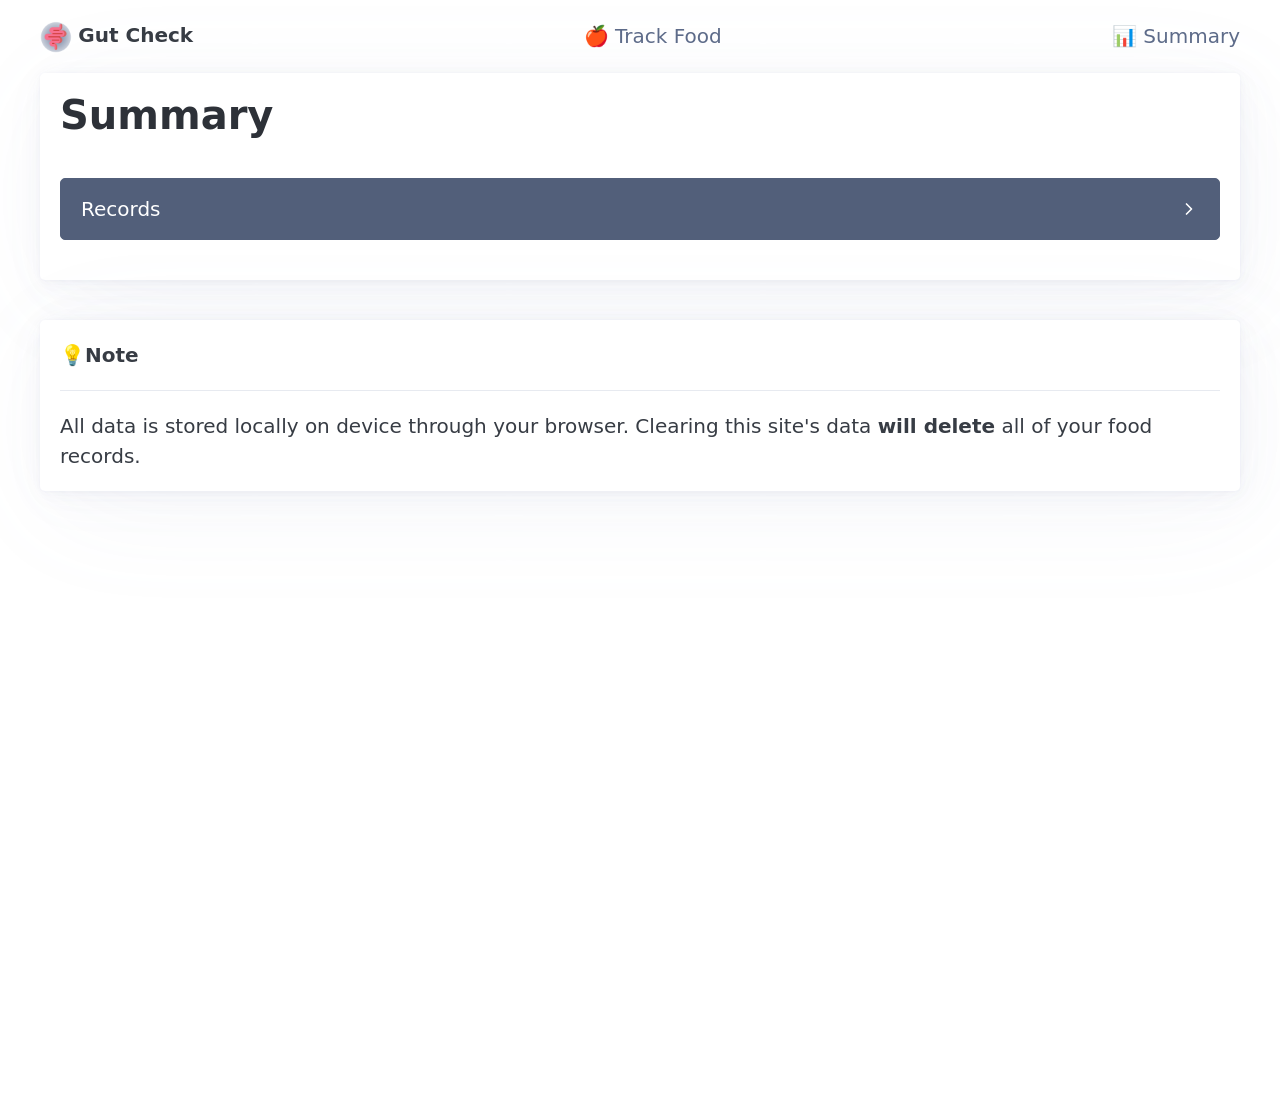
==== summary.html @ 59b3e9b2 "feat: adjust footer note, testing updates" ====
<!DOCTYPE html>
<html lang="en">
    <head>
        <meta charset="UTF-8">
        <meta name="viewport" content="width=device-width, initial-scale=1.0">
        <title>Gut Check - Summary</title>
        <link rel="manifest" href="manifest.json">
        <link rel="stylesheet" href="lib/pico.css">
        <link rel="stylesheet" href="lib/pico.colors.css">
        <link rel="stylesheet" href="styles/site.css">
        <meta name="theme-color" content="#000000">
    </head>
    <body>
        <div class="pinned-alert-container" id="alerts-container"></div>
        <div class="container">
            <nav>
                <ul>
                    <li>
                        <img src="img/icon192.png" alt="Gut Check Logo" width="32" height="32">
                        <strong>Gut Check</strong>
                    </li>
                </ul>
                <ul>
                    <li>
                        🍎
                        <a href="index.html">
                            Track Food
                        </a>
                    </li>
                </ul>
                <ul>
                    <li>
                        📊
                        <a href="summary.html">
                            Summary
                        </a>
                    </li>
                </ul>
            </nav>
            <article>
                <h1>Summary</h1>
                <section>
                    <canvas id="healthChart" width="400" height="200"></canvas>
                </section>
                <section>
                    <details>
                    <summary role="button">Records</summary>
                    <p>
                        <table>
                            <thead>
                                <tr>
                                    <th>Id</th>
                                    <th>Date</th>
                                    <th>Food Choice</th>
                                    <th>Health Score</th>
                                    <th>Actions</th>
                                </tr>
                            </thead>
                            <tbody id="summary-tbody">
                                
                            </tbody>
                        </table>
                    </p>
                    </details>
                </section>
            </article>
        </div>
        <script src="lib/chart.js"></script>
        <script src="lib/idb.js"></script>
        <script src="src/FoodChoicesRepo.js"></script>
        <script src="src/Alerts.js"></script>
        <script src="src/summary.js"></script>
    </body>
    <footer>
        <div class="container">
            <article>
                <strong>💡Note</strong>
                <hr/>
                <span>All data is stored locally on device through your browser. Clearing this site's data <strong>will delete</strong> all of your food records.</span>
            </article>
        </div>
    </footer>
</html>
---- lib/pico.css ----
@charset "UTF-8";/*!
 * Pico CSS ✨ v2.1.1 (https://picocss.com)
 * Copyright 2019-2025 - Licensed under MIT
 */:host,:root{--pico-font-family-emoji:"Apple Color Emoji","Segoe UI Emoji","Segoe UI Symbol","Noto Color Emoji";--pico-font-family-sans-serif:system-ui,"Segoe UI",Roboto,Oxygen,Ubuntu,Cantarell,Helvetica,Arial,"Helvetica Neue",sans-serif,var(--pico-font-family-emoji);--pico-font-family-monospace:ui-monospace,SFMono-Regular,"SF Mono",Menlo,Consolas,"Liberation Mono",monospace,var(--pico-font-family-emoji);--pico-font-family:var(--pico-font-family-sans-serif);--pico-line-height:1.5;--pico-font-weight:400;--pico-font-size:100%;--pico-text-underline-offset:0.1rem;--pico-border-radius:0.25rem;--pico-border-width:0.0625rem;--pico-outline-width:0.125rem;--pico-transition:0.2s ease-in-out;--pico-spacing:1rem;--pico-typography-spacing-vertical:1rem;--pico-block-spacing-vertical:var(--pico-spacing);--pico-block-spacing-horizontal:var(--pico-spacing);--pico-grid-column-gap:var(--pico-spacing);--pico-grid-row-gap:var(--pico-spacing);--pico-form-element-spacing-vertical:0.75rem;--pico-form-element-spacing-horizontal:1rem;--pico-group-box-shadow:0 0 0 rgba(0, 0, 0, 0);--pico-group-box-shadow-focus-with-button:0 0 0 var(--pico-outline-width) var(--pico-primary-focus);--pico-group-box-shadow-focus-with-input:0 0 0 0.0625rem var(--pico-form-element-border-color);--pico-modal-overlay-backdrop-filter:blur(0.375rem);--pico-nav-element-spacing-vertical:1rem;--pico-nav-element-spacing-horizontal:0.5rem;--pico-nav-link-spacing-vertical:0.5rem;--pico-nav-link-spacing-horizontal:0.5rem;--pico-nav-breadcrumb-divider:">";--pico-icon-checkbox:url("data:image/svg+xml,%3Csvg xmlns='http://www.w3.org/2000/svg' width='24' height='24' viewBox='0 0 24 24' fill='none' stroke='rgb(255, 255, 255)' stroke-width='4' stroke-linecap='round' stroke-linejoin='round'%3E%3Cpolyline points='20 6 9 17 4 12'%3E%3C/polyline%3E%3C/svg%3E");--pico-icon-minus:url("data:image/svg+xml,%3Csvg xmlns='http://www.w3.org/2000/svg' width='24' height='24' viewBox='0 0 24 24' fill='none' stroke='rgb(255, 255, 255)' stroke-width='4' stroke-linecap='round' stroke-linejoin='round'%3E%3Cline x1='5' y1='12' x2='19' y2='12'%3E%3C/line%3E%3C/svg%3E");--pico-icon-chevron:url("data:image/svg+xml,%3Csvg xmlns='http://www.w3.org/2000/svg' width='24' height='24' viewBox='0 0 24 24' fill='none' stroke='rgb(136, 145, 164)' stroke-width='2' stroke-linecap='round' stroke-linejoin='round'%3E%3Cpolyline points='6 9 12 15 18 9'%3E%3C/polyline%3E%3C/svg%3E");--pico-icon-date:url("data:image/svg+xml,%3Csvg xmlns='http://www.w3.org/2000/svg' width='24' height='24' viewBox='0 0 24 24' fill='none' stroke='rgb(136, 145, 164)' stroke-width='2' stroke-linecap='round' stroke-linejoin='round'%3E%3Crect x='3' y='4' width='18' height='18' rx='2' ry='2'%3E%3C/rect%3E%3Cline x1='16' y1='2' x2='16' y2='6'%3E%3C/line%3E%3Cline x1='8' y1='2' x2='8' y2='6'%3E%3C/line%3E%3Cline x1='3' y1='10' x2='21' y2='10'%3E%3C/line%3E%3C/svg%3E");--pico-icon-time:url("data:image/svg+xml,%3Csvg xmlns='http://www.w3.org/2000/svg' width='24' height='24' viewBox='0 0 24 24' fill='none' stroke='rgb(136, 145, 164)' stroke-width='2' stroke-linecap='round' stroke-linejoin='round'%3E%3Ccircle cx='12' cy='12' r='10'%3E%3C/circle%3E%3Cpolyline points='12 6 12 12 16 14'%3E%3C/polyline%3E%3C/svg%3E");--pico-icon-search:url("data:image/svg+xml,%3Csvg xmlns='http://www.w3.org/2000/svg' width='24' height='24' viewBox='0 0 24 24' fill='none' stroke='rgb(136, 145, 164)' stroke-width='1.5' stroke-linecap='round' stroke-linejoin='round'%3E%3Ccircle cx='11' cy='11' r='8'%3E%3C/circle%3E%3Cline x1='21' y1='21' x2='16.65' y2='16.65'%3E%3C/line%3E%3C/svg%3E");--pico-icon-close:url("data:image/svg+xml,%3Csvg xmlns='http://www.w3.org/2000/svg' width='24' height='24' viewBox='0 0 24 24' fill='none' stroke='rgb(136, 145, 164)' stroke-width='3' stroke-linecap='round' stroke-linejoin='round'%3E%3Cline x1='18' y1='6' x2='6' y2='18'%3E%3C/line%3E%3Cline x1='6' y1='6' x2='18' y2='18'%3E%3C/line%3E%3C/svg%3E");--pico-icon-loading:url("data:image/svg+xml,%3Csvg fill='none' height='24' width='24' viewBox='0 0 24 24' xmlns='http://www.w3.org/2000/svg' %3E%3Cstyle%3E g %7B animation: rotate 2s linear infinite; transform-origin: center center; %7D circle %7B stroke-dasharray: 75,100; stroke-dashoffset: -5; animation: dash 1.5s ease-in-out infinite; stroke-linecap: round; %7D @keyframes rotate %7B 0%25 %7B transform: rotate(0deg); %7D 100%25 %7B transform: rotate(360deg); %7D %7D @keyframes dash %7B 0%25 %7B stroke-dasharray: 1,100; stroke-dashoffset: 0; %7D 50%25 %7B stroke-dasharray: 44.5,100; stroke-dashoffset: -17.5; %7D 100%25 %7B stroke-dasharray: 44.5,100; stroke-dashoffset: -62; %7D %7D %3C/style%3E%3Cg%3E%3Ccircle cx='12' cy='12' r='10' fill='none' stroke='rgb(136, 145, 164)' stroke-width='4' /%3E%3C/g%3E%3C/svg%3E")}@media (min-width:576px){:host,:root{--pico-font-size:106.25%}}@media (min-width:768px){:host,:root{--pico-font-size:112.5%}}@media (min-width:1024px){:host,:root{--pico-font-size:118.75%}}@media (min-width:1280px){:host,:root{--pico-font-size:125%}}@media (min-width:1536px){:host,:root{--pico-font-size:131.25%}}a{--pico-text-decoration:underline}a.contrast,a.secondary{--pico-text-decoration:underline}small{--pico-font-size:0.875em}h1,h2,h3,h4,h5,h6{--pico-font-weight:700}h1{--pico-font-size:2rem;--pico-line-height:1.125;--pico-typography-spacing-top:3rem}h2{--pico-font-size:1.75rem;--pico-line-height:1.15;--pico-typography-spacing-top:2.625rem}h3{--pico-font-size:1.5rem;--pico-line-height:1.175;--pico-typography-spacing-top:2.25rem}h4{--pico-font-size:1.25rem;--pico-line-height:1.2;--pico-typography-spacing-top:1.874rem}h5{--pico-font-size:1.125rem;--pico-line-height:1.225;--pico-typography-spacing-top:1.6875rem}h6{--pico-font-size:1rem;--pico-line-height:1.25;--pico-typography-spacing-top:1.5rem}tfoot td,tfoot th,thead td,thead th{--pico-font-weight:600;--pico-border-width:0.1875rem}code,kbd,pre,samp{--pico-font-family:var(--pico-font-family-monospace)}kbd{--pico-font-weight:bolder}:where(select,textarea),input:not([type=submit],[type=button],[type=reset],[type=checkbox],[type=radio],[type=file]){--pico-outline-width:0.0625rem}[type=search]{--pico-border-radius:5rem}[type=checkbox],[type=radio]{--pico-border-width:0.125rem}[type=checkbox][role=switch]{--pico-border-width:0.1875rem}details.dropdown summary:not([role=button]){--pico-outline-width:0.0625rem}nav details.dropdown summary:focus-visible{--pico-outline-width:0.125rem}[role=search]{--pico-border-radius:5rem}[role=group]:has(button.secondary:focus,[type=submit].secondary:focus,[type=button].secondary:focus,[role=button].secondary:focus),[role=search]:has(button.secondary:focus,[type=submit].secondary:focus,[type=button].secondary:focus,[role=button].secondary:focus){--pico-group-box-shadow-focus-with-button:0 0 0 var(--pico-outline-width) var(--pico-secondary-focus)}[role=group]:has(button.contrast:focus,[type=submit].contrast:focus,[type=button].contrast:focus,[role=button].contrast:focus),[role=search]:has(button.contrast:focus,[type=submit].contrast:focus,[type=button].contrast:focus,[role=button].contrast:focus){--pico-group-box-shadow-focus-with-button:0 0 0 var(--pico-outline-width) var(--pico-contrast-focus)}[role=group] [role=button],[role=group] [type=button],[role=group] [type=submit],[role=group] button,[role=search] [role=button],[role=search] [type=button],[role=search] [type=submit],[role=search] button{--pico-form-element-spacing-horizontal:2rem}details summary[role=button]:not(.outline)::after{filter:brightness(0) invert(1)}[aria-busy=true]:not(input,select,textarea):is(button,[type=submit],[type=button],[type=reset],[role=button]):not(.outline)::before{filter:brightness(0) invert(1)}:host(:not([data-theme=dark])),:root:not([data-theme=dark]),[data-theme=light]{color-scheme:light;--pico-background-color:#fff;--pico-color:#373c44;--pico-text-selection-color:rgba(129, 145, 181, 0.25);--pico-muted-color:#646b79;--pico-muted-border-color:rgb(231, 234, 239.5);--pico-primary:#5d6b89;--pico-primary-background:#525f7a;--pico-primary-border:var(--pico-primary-background);--pico-primary-underline:rgba(93, 107, 137, 0.5);--pico-primary-hover:#48536b;--pico-primary-hover-background:#48536b;--pico-primary-hover-border:var(--pico-primary-hover-background);--pico-primary-hover-underline:var(--pico-primary-hover);--pico-primary-focus:rgba(129, 145, 181, 0.5);--pico-primary-inverse:#fff;--pico-secondary:#5d6b89;--pico-secondary-background:#525f7a;--pico-secondary-border:var(--pico-secondary-background);--pico-secondary-underline:rgba(93, 107, 137, 0.5);--pico-secondary-hover:#48536b;--pico-secondary-hover-background:#48536b;--pico-secondary-hover-border:var(--pico-secondary-hover-background);--pico-secondary-hover-underline:var(--pico-secondary-hover);--pico-secondary-focus:rgba(93, 107, 137, 0.25);--pico-secondary-inverse:#fff;--pico-contrast:#181c25;--pico-contrast-background:#181c25;--pico-contrast-border:var(--pico-contrast-background);--pico-contrast-underline:rgba(24, 28, 37, 0.5);--pico-contrast-hover:#000;--pico-contrast-hover-background:#000;--pico-contrast-hover-border:var(--pico-contrast-hover-background);--pico-contrast-hover-underline:var(--pico-secondary-hover);--pico-contrast-focus:rgba(93, 107, 137, 0.25);--pico-contrast-inverse:#fff;--pico-box-shadow:0.0145rem 0.029rem 0.174rem rgba(129, 145, 181, 0.01698),0.0335rem 0.067rem 0.402rem rgba(129, 145, 181, 0.024),0.0625rem 0.125rem 0.75rem rgba(129, 145, 181, 0.03),0.1125rem 0.225rem 1.35rem rgba(129, 145, 181, 0.036),0.2085rem 0.417rem 2.502rem rgba(129, 145, 181, 0.04302),0.5rem 1rem 6rem rgba(129, 145, 181, 0.06),0 0 0 0.0625rem rgba(129, 145, 181, 0.015);--pico-h1-color:#2d3138;--pico-h2-color:#373c44;--pico-h3-color:#424751;--pico-h4-color:#4d535e;--pico-h5-color:#5c6370;--pico-h6-color:#646b79;--pico-mark-background-color:rgb(252.5, 230.5, 191.5);--pico-mark-color:#0f1114;--pico-ins-color:rgb(28.5, 105.5, 84);--pico-del-color:rgb(136, 56.5, 53);--pico-blockquote-border-color:var(--pico-muted-border-color);--pico-blockquote-footer-color:var(--pico-muted-color);--pico-button-box-shadow:0 0 0 rgba(0, 0, 0, 0);--pico-button-hover-box-shadow:0 0 0 rgba(0, 0, 0, 0);--pico-table-border-color:var(--pico-muted-border-color);--pico-table-row-stripped-background-color:rgba(111, 120, 135, 0.0375);--pico-code-background-color:rgb(243, 244.5, 246.75);--pico-code-color:#646b79;--pico-code-kbd-background-color:var(--pico-color);--pico-code-kbd-color:var(--pico-background-color);--pico-form-element-background-color:rgb(251, 251.5, 252.25);--pico-form-element-selected-background-color:#dfe3eb;--pico-form-element-border-color:#cfd5e2;--pico-form-element-color:#23262c;--pico-form-element-placeholder-color:var(--pico-muted-color);--pico-form-element-active-background-color:#fff;--pico-form-element-active-border-color:var(--pico-primary-border);--pico-form-element-focus-color:var(--pico-primary-border);--pico-form-element-disabled-opacity:0.5;--pico-form-element-invalid-border-color:rgb(183.5, 105.5, 106.5);--pico-form-element-invalid-active-border-color:rgb(200.25, 79.25, 72.25);--pico-form-element-invalid-focus-color:var(--pico-form-element-invalid-active-border-color);--pico-form-element-valid-border-color:rgb(76, 154.5, 137.5);--pico-form-element-valid-active-border-color:rgb(39, 152.75, 118.75);--pico-form-element-valid-focus-color:var(--pico-form-element-valid-active-border-color);--pico-switch-background-color:#bfc7d9;--pico-switch-checked-background-color:var(--pico-primary-background);--pico-switch-color:#fff;--pico-switch-thumb-box-shadow:0 0 0 rgba(0, 0, 0, 0);--pico-range-border-color:#dfe3eb;--pico-range-active-border-color:#bfc7d9;--pico-range-thumb-border-color:var(--pico-background-color);--pico-range-thumb-color:var(--pico-secondary-background);--pico-range-thumb-active-color:var(--pico-primary-background);--pico-accordion-border-color:var(--pico-muted-border-color);--pico-accordion-active-summary-color:var(--pico-primary-hover);--pico-accordion-close-summary-color:var(--pico-color);--pico-accordion-open-summary-color:var(--pico-muted-color);--pico-card-background-color:var(--pico-background-color);--pico-card-border-color:var(--pico-muted-border-color);--pico-card-box-shadow:var(--pico-box-shadow);--pico-card-sectioning-background-color:rgb(251, 251.5, 252.25);--pico-dropdown-background-color:#fff;--pico-dropdown-border-color:#eff1f4;--pico-dropdown-box-shadow:var(--pico-box-shadow);--pico-dropdown-color:var(--pico-color);--pico-dropdown-hover-background-color:#eff1f4;--pico-loading-spinner-opacity:0.5;--pico-modal-overlay-background-color:rgba(232, 234, 237, 0.75);--pico-progress-background-color:#dfe3eb;--pico-progress-color:var(--pico-primary-background);--pico-tooltip-background-color:var(--pico-contrast-background);--pico-tooltip-color:var(--pico-contrast-inverse);--pico-icon-valid:url("data:image/svg+xml,%3Csvg xmlns='http://www.w3.org/2000/svg' width='24' height='24' viewBox='0 0 24 24' fill='none' stroke='rgb(76, 154.5, 137.5)' stroke-width='2' stroke-linecap='round' stroke-linejoin='round'%3E%3Cpolyline points='20 6 9 17 4 12'%3E%3C/polyline%3E%3C/svg%3E");--pico-icon-invalid:url("data:image/svg+xml,%3Csvg xmlns='http://www.w3.org/2000/svg' width='24' height='24' viewBox='0 0 24 24' fill='none' stroke='rgb(200.25, 79.25, 72.25)' stroke-width='2' stroke-linecap='round' stroke-linejoin='round'%3E%3Ccircle cx='12' cy='12' r='10'%3E%3C/circle%3E%3Cline x1='12' y1='8' x2='12' y2='12'%3E%3C/line%3E%3Cline x1='12' y1='16' x2='12.01' y2='16'%3E%3C/line%3E%3C/svg%3E")}:host(:not([data-theme=dark])) input:is([type=submit],[type=button],[type=reset],[type=checkbox],[type=radio],[type=file]),:root:not([data-theme=dark]) input:is([type=submit],[type=button],[type=reset],[type=checkbox],[type=radio],[type=file]),[data-theme=light] input:is([type=submit],[type=button],[type=reset],[type=checkbox],[type=radio],[type=file]){--pico-form-element-focus-color:var(--pico-primary-focus)}@media only screen and (prefers-color-scheme:dark){:host(:not([data-theme])),:root:not([data-theme]){color-scheme:dark;--pico-background-color:rgb(19, 22.5, 30.5);--pico-color:#c2c7d0;--pico-text-selection-color:rgba(144, 158, 190, 0.1875);--pico-muted-color:#7b8495;--pico-muted-border-color:#202632;--pico-primary:#909ebe;--pico-primary-background:#525f7a;--pico-primary-border:var(--pico-primary-background);--pico-primary-underline:rgba(144, 158, 190, 0.5);--pico-primary-hover:#b0b9d0;--pico-primary-hover-background:#5d6b89;--pico-primary-hover-border:var(--pico-primary-hover-background);--pico-primary-hover-underline:var(--pico-primary-hover);--pico-primary-focus:rgba(144, 158, 190, 0.375);--pico-primary-inverse:#fff;--pico-secondary:#969eaf;--pico-secondary-background:#525f7a;--pico-secondary-border:var(--pico-secondary-background);--pico-secondary-underline:rgba(150, 158, 175, 0.5);--pico-secondary-hover:#b3b9c5;--pico-secondary-hover-background:#5d6b89;--pico-secondary-hover-border:var(--pico-secondary-hover-background);--pico-secondary-hover-underline:var(--pico-secondary-hover);--pico-secondary-focus:rgba(144, 158, 190, 0.25);--pico-secondary-inverse:#fff;--pico-contrast:#dfe3eb;--pico-contrast-background:#eff1f4;--pico-contrast-border:var(--pico-contrast-background);--pico-contrast-underline:rgba(223, 227, 235, 0.5);--pico-contrast-hover:#fff;--pico-contrast-hover-background:#fff;--pico-contrast-hover-border:var(--pico-contrast-hover-background);--pico-contrast-hover-underline:var(--pico-contrast-hover);--pico-contrast-focus:rgba(207, 213, 226, 0.25);--pico-contrast-inverse:#000;--pico-box-shadow:0.0145rem 0.029rem 0.174rem rgba(7, 8.5, 12, 0.01698),0.0335rem 0.067rem 0.402rem rgba(7, 8.5, 12, 0.024),0.0625rem 0.125rem 0.75rem rgba(7, 8.5, 12, 0.03),0.1125rem 0.225rem 1.35rem rgba(7, 8.5, 12, 0.036),0.2085rem 0.417rem 2.502rem rgba(7, 8.5, 12, 0.04302),0.5rem 1rem 6rem rgba(7, 8.5, 12, 0.06),0 0 0 0.0625rem rgba(7, 8.5, 12, 0.015);--pico-h1-color:#f0f1f3;--pico-h2-color:#e0e3e7;--pico-h3-color:#c2c7d0;--pico-h4-color:#b3b9c5;--pico-h5-color:#a4acba;--pico-h6-color:#8891a4;--pico-mark-background-color:#014063;--pico-mark-color:#fff;--pico-ins-color:#62af9a;--pico-del-color:rgb(205.5, 126, 123);--pico-blockquote-border-color:var(--pico-muted-border-color);--pico-blockquote-footer-color:var(--pico-muted-color);--pico-button-box-shadow:0 0 0 rgba(0, 0, 0, 0);--pico-button-hover-box-shadow:0 0 0 rgba(0, 0, 0, 0);--pico-table-border-color:var(--pico-muted-border-color);--pico-table-row-stripped-background-color:rgba(111, 120, 135, 0.0375);--pico-code-background-color:rgb(26, 30.5, 40.25);--pico-code-color:#8891a4;--pico-code-kbd-background-color:var(--pico-color);--pico-code-kbd-color:var(--pico-background-color);--pico-form-element-background-color:rgb(28, 33, 43.5);--pico-form-element-selected-background-color:#2a3140;--pico-form-element-border-color:#2a3140;--pico-form-element-color:#e0e3e7;--pico-form-element-placeholder-color:#8891a4;--pico-form-element-active-background-color:rgb(26, 30.5, 40.25);--pico-form-element-active-border-color:var(--pico-primary-border);--pico-form-element-focus-color:var(--pico-primary-border);--pico-form-element-disabled-opacity:0.5;--pico-form-element-invalid-border-color:rgb(149.5, 74, 80);--pico-form-element-invalid-active-border-color:rgb(183.25, 63.5, 59);--pico-form-element-invalid-focus-color:var(--pico-form-element-invalid-active-border-color);--pico-form-element-valid-border-color:#2a7b6f;--pico-form-element-valid-active-border-color:rgb(22, 137, 105.5);--pico-form-element-valid-focus-color:var(--pico-form-element-valid-active-border-color);--pico-switch-background-color:#333c4e;--pico-switch-checked-background-color:var(--pico-primary-background);--pico-switch-color:#fff;--pico-switch-thumb-box-shadow:0 0 0 rgba(0, 0, 0, 0);--pico-range-border-color:#202632;--pico-range-active-border-color:#2a3140;--pico-range-thumb-border-color:var(--pico-background-color);--pico-range-thumb-color:var(--pico-secondary-background);--pico-range-thumb-active-color:var(--pico-primary-background);--pico-accordion-border-color:var(--pico-muted-border-color);--pico-accordion-active-summary-color:var(--pico-primary-hover);--pico-accordion-close-summary-color:var(--pico-color);--pico-accordion-open-summary-color:var(--pico-muted-color);--pico-card-background-color:#181c25;--pico-card-border-color:var(--pico-card-background-color);--pico-card-box-shadow:var(--pico-box-shadow);--pico-card-sectioning-background-color:rgb(26, 30.5, 40.25);--pico-dropdown-background-color:#181c25;--pico-dropdown-border-color:#202632;--pico-dropdown-box-shadow:var(--pico-box-shadow);--pico-dropdown-color:var(--pico-color);--pico-dropdown-hover-background-color:#202632;--pico-loading-spinner-opacity:0.5;--pico-modal-overlay-background-color:rgba(7.5, 8.5, 10, 0.75);--pico-progress-background-color:#202632;--pico-progress-color:var(--pico-primary-background);--pico-tooltip-background-color:var(--pico-contrast-background);--pico-tooltip-color:var(--pico-contrast-inverse);--pico-icon-valid:url("data:image/svg+xml,%3Csvg xmlns='http://www.w3.org/2000/svg' width='24' height='24' viewBox='0 0 24 24' fill='none' stroke='rgb(42, 123, 111)' stroke-width='2' stroke-linecap='round' stroke-linejoin='round'%3E%3Cpolyline points='20 6 9 17 4 12'%3E%3C/polyline%3E%3C/svg%3E");--pico-icon-invalid:url("data:image/svg+xml,%3Csvg xmlns='http://www.w3.org/2000/svg' width='24' height='24' viewBox='0 0 24 24' fill='none' stroke='rgb(149.5, 74, 80)' stroke-width='2' stroke-linecap='round' stroke-linejoin='round'%3E%3Ccircle cx='12' cy='12' r='10'%3E%3C/circle%3E%3Cline x1='12' y1='8' x2='12' y2='12'%3E%3C/line%3E%3Cline x1='12' y1='16' x2='12.01' y2='16'%3E%3C/line%3E%3C/svg%3E")}:host(:not([data-theme])) input:is([type=submit],[type=button],[type=reset],[type=checkbox],[type=radio],[type=file]),:root:not([data-theme]) input:is([type=submit],[type=button],[type=reset],[type=checkbox],[type=radio],[type=file]){--pico-form-element-focus-color:var(--pico-primary-focus)}:host(:not([data-theme])) details summary[role=button].contrast:not(.outline)::after,:root:not([data-theme]) details summary[role=button].contrast:not(.outline)::after{filter:brightness(0)}:host(:not([data-theme])) [aria-busy=true]:not(input,select,textarea).contrast:is(button,[type=submit],[type=button],[type=reset],[role=button]):not(.outline)::before,:root:not([data-theme]) [aria-busy=true]:not(input,select,textarea).contrast:is(button,[type=submit],[type=button],[type=reset],[role=button]):not(.outline)::before{filter:brightness(0)}}[data-theme=dark]{color-scheme:dark;--pico-background-color:rgb(19, 22.5, 30.5);--pico-color:#c2c7d0;--pico-text-selection-color:rgba(144, 158, 190, 0.1875);--pico-muted-color:#7b8495;--pico-muted-border-color:#202632;--pico-primary:#909ebe;--pico-primary-background:#525f7a;--pico-primary-border:var(--pico-primary-background);--pico-primary-underline:rgba(144, 158, 190, 0.5);--pico-primary-hover:#b0b9d0;--pico-primary-hover-background:#5d6b89;--pico-primary-hover-border:var(--pico-primary-hover-background);--pico-primary-hover-underline:var(--pico-primary-hover);--pico-primary-focus:rgba(144, 158, 190, 0.375);--pico-primary-inverse:#fff;--pico-secondary:#969eaf;--pico-secondary-background:#525f7a;--pico-secondary-border:var(--pico-secondary-background);--pico-secondary-underline:rgba(150, 158, 175, 0.5);--pico-secondary-hover:#b3b9c5;--pico-secondary-hover-background:#5d6b89;--pico-secondary-hover-border:var(--pico-secondary-hover-background);--pico-secondary-hover-underline:var(--pico-secondary-hover);--pico-secondary-focus:rgba(144, 158, 190, 0.25);--pico-secondary-inverse:#fff;--pico-contrast:#dfe3eb;--pico-contrast-background:#eff1f4;--pico-contrast-border:var(--pico-contrast-background);--pico-contrast-underline:rgba(223, 227, 235, 0.5);--pico-contrast-hover:#fff;--pico-contrast-hover-background:#fff;--pico-contrast-hover-border:var(--pico-contrast-hover-background);--pico-contrast-hover-underline:var(--pico-contrast-hover);--pico-contrast-focus:rgba(207, 213, 226, 0.25);--pico-contrast-inverse:#000;--pico-box-shadow:0.0145rem 0.029rem 0.174rem rgba(7, 8.5, 12, 0.01698),0.0335rem 0.067rem 0.402rem rgba(7, 8.5, 12, 0.024),0.0625rem 0.125rem 0.75rem rgba(7, 8.5, 12, 0.03),0.1125rem 0.225rem 1.35rem rgba(7, 8.5, 12, 0.036),0.2085rem 0.417rem 2.502rem rgba(7, 8.5, 12, 0.04302),0.5rem 1rem 6rem rgba(7, 8.5, 12, 0.06),0 0 0 0.0625rem rgba(7, 8.5, 12, 0.015);--pico-h1-color:#f0f1f3;--pico-h2-color:#e0e3e7;--pico-h3-color:#c2c7d0;--pico-h4-color:#b3b9c5;--pico-h5-color:#a4acba;--pico-h6-color:#8891a4;--pico-mark-background-color:#014063;--pico-mark-color:#fff;--pico-ins-color:#62af9a;--pico-del-color:rgb(205.5, 126, 123);--pico-blockquote-border-color:var(--pico-muted-border-color);--pico-blockquote-footer-color:var(--pico-muted-color);--pico-button-box-shadow:0 0 0 rgba(0, 0, 0, 0);--pico-button-hover-box-shadow:0 0 0 rgba(0, 0, 0, 0);--pico-table-border-color:var(--pico-muted-border-color);--pico-table-row-stripped-background-color:rgba(111, 120, 135, 0.0375);--pico-code-background-color:rgb(26, 30.5, 40.25);--pico-code-color:#8891a4;--pico-code-kbd-background-color:var(--pico-color);--pico-code-kbd-color:var(--pico-background-color);--pico-form-element-background-color:rgb(28, 33, 43.5);--pico-form-element-selected-background-color:#2a3140;--pico-form-element-border-color:#2a3140;--pico-form-element-color:#e0e3e7;--pico-form-element-placeholder-color:#8891a4;--pico-form-element-active-background-color:rgb(26, 30.5, 40.25);--pico-form-element-active-border-color:var(--pico-primary-border);--pico-form-element-focus-color:var(--pico-primary-border);--pico-form-element-disabled-opacity:0.5;--pico-form-element-invalid-border-color:rgb(149.5, 74, 80);--pico-form-element-invalid-active-border-color:rgb(183.25, 63.5, 59);--pico-form-element-invalid-focus-color:var(--pico-form-element-invalid-active-border-color);--pico-form-element-valid-border-color:#2a7b6f;--pico-form-element-valid-active-border-color:rgb(22, 137, 105.5);--pico-form-element-valid-focus-color:var(--pico-form-element-valid-active-border-color);--pico-switch-background-color:#333c4e;--pico-switch-checked-background-color:var(--pico-primary-background);--pico-switch-color:#fff;--pico-switch-thumb-box-shadow:0 0 0 rgba(0, 0, 0, 0);--pico-range-border-color:#202632;--pico-range-active-border-color:#2a3140;--pico-range-thumb-border-color:var(--pico-background-color);--pico-range-thumb-color:var(--pico-secondary-background);--pico-range-thumb-active-color:var(--pico-primary-background);--pico-accordion-border-color:var(--pico-muted-border-color);--pico-accordion-active-summary-color:var(--pico-primary-hover);--pico-accordion-close-summary-color:var(--pico-color);--pico-accordion-open-summary-color:var(--pico-muted-color);--pico-card-background-color:#181c25;--pico-card-border-color:var(--pico-card-background-color);--pico-card-box-shadow:var(--pico-box-shadow);--pico-card-sectioning-background-color:rgb(26, 30.5, 40.25);--pico-dropdown-background-color:#181c25;--pico-dropdown-border-color:#202632;--pico-dropdown-box-shadow:var(--pico-box-shadow);--pico-dropdown-color:var(--pico-color);--pico-dropdown-hover-background-color:#202632;--pico-loading-spinner-opacity:0.5;--pico-modal-overlay-background-color:rgba(7.5, 8.5, 10, 0.75);--pico-progress-background-color:#202632;--pico-progress-color:var(--pico-primary-background);--pico-tooltip-background-color:var(--pico-contrast-background);--pico-tooltip-color:var(--pico-contrast-inverse);--pico-icon-valid:url("data:image/svg+xml,%3Csvg xmlns='http://www.w3.org/2000/svg' width='24' height='24' viewBox='0 0 24 24' fill='none' stroke='rgb(42, 123, 111)' stroke-width='2' stroke-linecap='round' stroke-linejoin='round'%3E%3Cpolyline points='20 6 9 17 4 12'%3E%3C/polyline%3E%3C/svg%3E");--pico-icon-invalid:url("data:image/svg+xml,%3Csvg xmlns='http://www.w3.org/2000/svg' width='24' height='24' viewBox='0 0 24 24' fill='none' stroke='rgb(149.5, 74, 80)' stroke-width='2' stroke-linecap='round' stroke-linejoin='round'%3E%3Ccircle cx='12' cy='12' r='10'%3E%3C/circle%3E%3Cline x1='12' y1='8' x2='12' y2='12'%3E%3C/line%3E%3Cline x1='12' y1='16' x2='12.01' y2='16'%3E%3C/line%3E%3C/svg%3E")}[data-theme=dark] input:is([type=submit],[type=button],[type=reset],[type=checkbox],[type=radio],[type=file]){--pico-form-element-focus-color:var(--pico-primary-focus)}[data-theme=dark] details summary[role=button].contrast:not(.outline)::after{filter:brightness(0)}[data-theme=dark] [aria-busy=true]:not(input,select,textarea).contrast:is(button,[type=submit],[type=button],[type=reset],[role=button]):not(.outline)::before{filter:brightness(0)}[type=checkbox],[type=radio],[type=range],progress{accent-color:var(--pico-primary)}*,::after,::before{box-sizing:border-box;background-repeat:no-repeat}::after,::before{text-decoration:inherit;vertical-align:inherit}:where(:host),:where(:root){-webkit-tap-highlight-color:transparent;-webkit-text-size-adjust:100%;-moz-text-size-adjust:100%;text-size-adjust:100%;background-color:var(--pico-background-color);color:var(--pico-color);font-weight:var(--pico-font-weight);font-size:var(--pico-font-size);line-height:var(--pico-line-height);font-family:var(--pico-font-family);text-underline-offset:var(--pico-text-underline-offset);text-rendering:optimizeLegibility;overflow-wrap:break-word;-moz-tab-size:4;-o-tab-size:4;tab-size:4}body{width:100%;margin:0}main{display:block}body>footer,body>header,body>main{padding-block:var(--pico-block-spacing-vertical)}section{margin-bottom:var(--pico-block-spacing-vertical)}.container,.container-fluid{width:100%;margin-right:auto;margin-left:auto;padding-right:var(--pico-spacing);padding-left:var(--pico-spacing)}@media (min-width:576px){.container{max-width:510px;padding-right:0;padding-left:0}}@media (min-width:768px){.container{max-width:700px}}@media (min-width:1024px){.container{max-width:950px}}@media (min-width:1280px){.container{max-width:1200px}}@media (min-width:1536px){.container{max-width:1450px}}.grid{grid-column-gap:var(--pico-grid-column-gap);grid-row-gap:var(--pico-grid-row-gap);display:grid;grid-template-columns:1fr}@media (min-width:768px){.grid{grid-template-columns:repeat(auto-fit,minmax(0%,1fr))}}.grid>*{min-width:0}.overflow-auto{overflow:auto}b,strong{font-weight:bolder}sub,sup{position:relative;font-size:.75em;line-height:0;vertical-align:baseline}sub{bottom:-.25em}sup{top:-.5em}address,blockquote,dl,ol,p,pre,table,ul{margin-top:0;margin-bottom:var(--pico-typography-spacing-vertical);color:var(--pico-color);font-style:normal;font-weight:var(--pico-font-weight)}h1,h2,h3,h4,h5,h6{margin-top:0;margin-bottom:var(--pico-typography-spacing-vertical);color:var(--pico-color);font-weight:var(--pico-font-weight);font-size:var(--pico-font-size);line-height:var(--pico-line-height);font-family:var(--pico-font-family)}h1{--pico-color:var(--pico-h1-color)}h2{--pico-color:var(--pico-h2-color)}h3{--pico-color:var(--pico-h3-color)}h4{--pico-color:var(--pico-h4-color)}h5{--pico-color:var(--pico-h5-color)}h6{--pico-color:var(--pico-h6-color)}:where(article,address,blockquote,dl,figure,form,ol,p,pre,table,ul)~:is(h1,h2,h3,h4,h5,h6){margin-top:var(--pico-typography-spacing-top)}p{margin-bottom:var(--pico-typography-spacing-vertical)}hgroup{margin-bottom:var(--pico-typography-spacing-vertical)}hgroup>*{margin-top:0;margin-bottom:0}hgroup>:not(:first-child):last-child{--pico-color:var(--pico-muted-color);--pico-font-weight:unset;font-size:1rem}:where(ol,ul) li{margin-bottom:calc(var(--pico-typography-spacing-vertical) * .25)}:where(dl,ol,ul) :where(dl,ol,ul){margin:0;margin-top:calc(var(--pico-typography-spacing-vertical) * .25)}ul li{list-style:square}mark{padding:.125rem .25rem;background-color:var(--pico-mark-background-color);color:var(--pico-mark-color);vertical-align:baseline}blockquote{display:block;margin:var(--pico-typography-spacing-vertical) 0;padding:var(--pico-spacing);border-right:none;border-left:.25rem solid var(--pico-blockquote-border-color);border-inline-start:0.25rem solid var(--pico-blockquote-border-color);border-inline-end:none}blockquote footer{margin-top:calc(var(--pico-typography-spacing-vertical) * .5);color:var(--pico-blockquote-footer-color)}abbr[title]{border-bottom:1px dotted;text-decoration:none;cursor:help}ins{color:var(--pico-ins-color);text-decoration:none}del{color:var(--pico-del-color)}::-moz-selection{background-color:var(--pico-text-selection-color)}::selection{background-color:var(--pico-text-selection-color)}:where(a:not([role=button])),[role=link]{--pico-color:var(--pico-primary);--pico-background-color:transparent;--pico-underline:var(--pico-primary-underline);outline:0;background-color:var(--pico-background-color);color:var(--pico-color);-webkit-text-decoration:var(--pico-text-decoration);text-decoration:var(--pico-text-decoration);text-decoration-color:var(--pico-underline);text-underline-offset:0.125em;transition:background-color var(--pico-transition),color var(--pico-transition),box-shadow var(--pico-transition),-webkit-text-decoration var(--pico-transition);transition:background-color var(--pico-transition),color var(--pico-transition),text-decoration var(--pico-transition),box-shadow var(--pico-transition);transition:background-color var(--pico-transition),color var(--pico-transition),text-decoration var(--pico-transition),box-shadow var(--pico-transition),-webkit-text-decoration var(--pico-transition)}:where(a:not([role=button])):is([aria-current]:not([aria-current=false]),:hover,:active,:focus),[role=link]:is([aria-current]:not([aria-current=false]),:hover,:active,:focus){--pico-color:var(--pico-primary-hover);--pico-underline:var(--pico-primary-hover-underline);--pico-text-decoration:underline}:where(a:not([role=button])):focus-visible,[role=link]:focus-visible{box-shadow:0 0 0 var(--pico-outline-width) var(--pico-primary-focus)}:where(a:not([role=button])).secondary,[role=link].secondary{--pico-color:var(--pico-secondary);--pico-underline:var(--pico-secondary-underline)}:where(a:not([role=button])).secondary:is([aria-current]:not([aria-current=false]),:hover,:active,:focus),[role=link].secondary:is([aria-current]:not([aria-current=false]),:hover,:active,:focus){--pico-color:var(--pico-secondary-hover);--pico-underline:var(--pico-secondary-hover-underline)}:where(a:not([role=button])).contrast,[role=link].contrast{--pico-color:var(--pico-contrast);--pico-underline:var(--pico-contrast-underline)}:where(a:not([role=button])).contrast:is([aria-current]:not([aria-current=false]),:hover,:active,:focus),[role=link].contrast:is([aria-current]:not([aria-current=false]),:hover,:active,:focus){--pico-color:var(--pico-contrast-hover);--pico-underline:var(--pico-contrast-hover-underline)}a[role=button]{display:inline-block}button{margin:0;overflow:visible;font-family:inherit;text-transform:none}[type=button],[type=reset],[type=submit],button{-webkit-appearance:button}[role=button],[type=button],[type=file]::file-selector-button,[type=reset],[type=submit],button{--pico-background-color:var(--pico-primary-background);--pico-border-color:var(--pico-primary-border);--pico-color:var(--pico-primary-inverse);--pico-box-shadow:var(--pico-button-box-shadow, 0 0 0 rgba(0, 0, 0, 0));padding:var(--pico-form-element-spacing-vertical) var(--pico-form-element-spacing-horizontal);border:var(--pico-border-width) solid var(--pico-border-color);border-radius:var(--pico-border-radius);outline:0;background-color:var(--pico-background-color);box-shadow:var(--pico-box-shadow);color:var(--pico-color);font-weight:var(--pico-font-weight);font-size:1rem;line-height:var(--pico-line-height);text-align:center;text-decoration:none;cursor:pointer;-webkit-user-select:none;-moz-user-select:none;user-select:none;transition:background-color var(--pico-transition),border-color var(--pico-transition),color var(--pico-transition),box-shadow var(--pico-transition)}[role=button]:is(:hover,:active,:focus),[role=button]:is([aria-current]:not([aria-current=false])),[type=button]:is(:hover,:active,:focus),[type=button]:is([aria-current]:not([aria-current=false])),[type=file]::file-selector-button:is(:hover,:active,:focus),[type=file]::file-selector-button:is([aria-current]:not([aria-current=false])),[type=reset]:is(:hover,:active,:focus),[type=reset]:is([aria-current]:not([aria-current=false])),[type=submit]:is(:hover,:active,:focus),[type=submit]:is([aria-current]:not([aria-current=false])),button:is(:hover,:active,:focus),button:is([aria-current]:not([aria-current=false])){--pico-background-color:var(--pico-primary-hover-background);--pico-border-color:var(--pico-primary-hover-border);--pico-box-shadow:var(--pico-button-hover-box-shadow, 0 0 0 rgba(0, 0, 0, 0));--pico-color:var(--pico-primary-inverse)}[role=button]:focus,[role=button]:is([aria-current]:not([aria-current=false])):focus,[type=button]:focus,[type=button]:is([aria-current]:not([aria-current=false])):focus,[type=file]::file-selector-button:focus,[type=file]::file-selector-button:is([aria-current]:not([aria-current=false])):focus,[type=reset]:focus,[type=reset]:is([aria-current]:not([aria-current=false])):focus,[type=submit]:focus,[type=submit]:is([aria-current]:not([aria-current=false])):focus,button:focus,button:is([aria-current]:not([aria-current=false])):focus{--pico-box-shadow:var(--pico-button-hover-box-shadow, 0 0 0 rgba(0, 0, 0, 0)),0 0 0 var(--pico-outline-width) var(--pico-primary-focus)}[type=button],[type=reset],[type=submit]{margin-bottom:var(--pico-spacing)}:is(button,[type=submit],[type=button],[role=button]).secondary,[type=file]::file-selector-button,[type=reset]{--pico-background-color:var(--pico-secondary-background);--pico-border-color:var(--pico-secondary-border);--pico-color:var(--pico-secondary-inverse);cursor:pointer}:is(button,[type=submit],[type=button],[role=button]).secondary:is([aria-current]:not([aria-current=false]),:hover,:active,:focus),[type=file]::file-selector-button:is([aria-current]:not([aria-current=false]),:hover,:active,:focus),[type=reset]:is([aria-current]:not([aria-current=false]),:hover,:active,:focus){--pico-background-color:var(--pico-secondary-hover-background);--pico-border-color:var(--pico-secondary-hover-border);--pico-color:var(--pico-secondary-inverse)}:is(button,[type=submit],[type=button],[role=button]).secondary:focus,:is(button,[type=submit],[type=button],[role=button]).secondary:is([aria-current]:not([aria-current=false])):focus,[type=file]::file-selector-button:focus,[type=file]::file-selector-button:is([aria-current]:not([aria-current=false])):focus,[type=reset]:focus,[type=reset]:is([aria-current]:not([aria-current=false])):focus{--pico-box-shadow:var(--pico-button-hover-box-shadow, 0 0 0 rgba(0, 0, 0, 0)),0 0 0 var(--pico-outline-width) var(--pico-secondary-focus)}:is(button,[type=submit],[type=button],[role=button]).contrast{--pico-background-color:var(--pico-contrast-background);--pico-border-color:var(--pico-contrast-border);--pico-color:var(--pico-contrast-inverse)}:is(button,[type=submit],[type=button],[role=button]).contrast:is([aria-current]:not([aria-current=false]),:hover,:active,:focus){--pico-background-color:var(--pico-contrast-hover-background);--pico-border-color:var(--pico-contrast-hover-border);--pico-color:var(--pico-contrast-inverse)}:is(button,[type=submit],[type=button],[role=button]).contrast:focus,:is(button,[type=submit],[type=button],[role=button]).contrast:is([aria-current]:not([aria-current=false])):focus{--pico-box-shadow:var(--pico-button-hover-box-shadow, 0 0 0 rgba(0, 0, 0, 0)),0 0 0 var(--pico-outline-width) var(--pico-contrast-focus)}:is(button,[type=submit],[type=button],[role=button]).outline,[type=reset].outline{--pico-background-color:transparent;--pico-color:var(--pico-primary);--pico-border-color:var(--pico-primary)}:is(button,[type=submit],[type=button],[role=button]).outline:is([aria-current]:not([aria-current=false]),:hover,:active,:focus),[type=reset].outline:is([aria-current]:not([aria-current=false]),:hover,:active,:focus){--pico-background-color:transparent;--pico-color:var(--pico-primary-hover);--pico-border-color:var(--pico-primary-hover)}:is(button,[type=submit],[type=button],[role=button]).outline.secondary,[type=reset].outline{--pico-color:var(--pico-secondary);--pico-border-color:var(--pico-secondary)}:is(button,[type=submit],[type=button],[role=button]).outline.secondary:is([aria-current]:not([aria-current=false]),:hover,:active,:focus),[type=reset].outline:is([aria-current]:not([aria-current=false]),:hover,:active,:focus){--pico-color:var(--pico-secondary-hover);--pico-border-color:var(--pico-secondary-hover)}:is(button,[type=submit],[type=button],[role=button]).outline.contrast{--pico-color:var(--pico-contrast);--pico-border-color:var(--pico-contrast)}:is(button,[type=submit],[type=button],[role=button]).outline.contrast:is([aria-current]:not([aria-current=false]),:hover,:active,:focus){--pico-color:var(--pico-contrast-hover);--pico-border-color:var(--pico-contrast-hover)}:where(button,[type=submit],[type=reset],[type=button],[role=button])[disabled],:where(fieldset[disabled]) :is(button,[type=submit],[type=button],[type=reset],[role=button]){opacity:.5;pointer-events:none}:where(table){width:100%;border-collapse:collapse;border-spacing:0;text-indent:0}td,th{padding:calc(var(--pico-spacing)/ 2) var(--pico-spacing);border-bottom:var(--pico-border-width) solid var(--pico-table-border-color);background-color:var(--pico-background-color);color:var(--pico-color);font-weight:var(--pico-font-weight);text-align:left;text-align:start}tfoot td,tfoot th{border-top:var(--pico-border-width) solid var(--pico-table-border-color);border-bottom:0}table.striped tbody tr:nth-child(odd) td,table.striped tbody tr:nth-child(odd) th{background-color:var(--pico-table-row-stripped-background-color)}:where(audio,canvas,iframe,img,svg,video){vertical-align:middle}audio,video{display:inline-block}audio:not([controls]){display:none;height:0}:where(iframe){border-style:none}img{max-width:100%;height:auto;border-style:none}:where(svg:not([fill])){fill:currentColor}svg:not(:host),svg:not(:root){overflow:hidden}code,kbd,pre,samp{font-size:.875em;font-family:var(--pico-font-family)}pre code,pre samp{font-size:inherit;font-family:inherit}pre{-ms-overflow-style:scrollbar;overflow:auto}code,kbd,pre,samp{border-radius:var(--pico-border-radius);background:var(--pico-code-background-color);color:var(--pico-code-color);font-weight:var(--pico-font-weight);line-height:initial}code,kbd,samp{display:inline-block;padding:.375rem}pre{display:block;margin-bottom:var(--pico-spacing);overflow-x:auto}pre>code,pre>samp{display:block;padding:var(--pico-spacing);background:0 0;line-height:var(--pico-line-height)}kbd{background-color:var(--pico-code-kbd-background-color);color:var(--pico-code-kbd-color);vertical-align:baseline}figure{display:block;margin:0;padding:0}figure figcaption{padding:calc(var(--pico-spacing) * .5) 0;color:var(--pico-muted-color)}hr{height:0;margin:var(--pico-typography-spacing-vertical) 0;border:0;border-top:1px solid var(--pico-muted-border-color);color:inherit}[hidden],template{display:none!important}canvas{display:inline-block}input,optgroup,select,textarea{margin:0;font-size:1rem;line-height:var(--pico-line-height);font-family:inherit;letter-spacing:inherit}input{overflow:visible}select{text-transform:none}legend{max-width:100%;padding:0;color:inherit;white-space:normal}textarea{overflow:auto}[type=checkbox],[type=radio]{padding:0}::-webkit-inner-spin-button,::-webkit-outer-spin-button{height:auto}[type=search]{-webkit-appearance:textfield;outline-offset:-2px}[type=search]::-webkit-search-decoration{-webkit-appearance:none}::-webkit-file-upload-button{-webkit-appearance:button;font:inherit}::-moz-focus-inner{padding:0;border-style:none}:-moz-focusring{outline:0}:-moz-ui-invalid{box-shadow:none}::-ms-expand{display:none}[type=file],[type=range]{padding:0;border-width:0}input:not([type=checkbox],[type=radio],[type=range]){height:calc(1rem * var(--pico-line-height) + var(--pico-form-element-spacing-vertical) * 2 + var(--pico-border-width) * 2)}fieldset{width:100%;margin:0;margin-bottom:var(--pico-spacing);padding:0;border:0}fieldset legend,label{display:block;margin-bottom:calc(var(--pico-spacing) * .375);color:var(--pico-color);font-weight:var(--pico-form-label-font-weight,var(--pico-font-weight))}fieldset legend{margin-bottom:calc(var(--pico-spacing) * .5)}button[type=submit],input:not([type=checkbox],[type=radio]),select,textarea{width:100%}input:not([type=checkbox],[type=radio],[type=range],[type=file]),select,textarea{-webkit-appearance:none;-moz-appearance:none;appearance:none;padding:var(--pico-form-element-spacing-vertical) var(--pico-form-element-spacing-horizontal)}input,select,textarea{--pico-background-color:var(--pico-form-element-background-color);--pico-border-color:var(--pico-form-element-border-color);--pico-color:var(--pico-form-element-color);--pico-box-shadow:none;border:var(--pico-border-width) solid var(--pico-border-color);border-radius:var(--pico-border-radius);outline:0;background-color:var(--pico-background-color);box-shadow:var(--pico-box-shadow);color:var(--pico-color);font-weight:var(--pico-font-weight);transition:background-color var(--pico-transition),border-color var(--pico-transition),color var(--pico-transition),box-shadow var(--pico-transition)}:where(select,textarea):not([readonly]):is(:active,:focus),input:not([type=submit],[type=button],[type=reset],[type=checkbox],[type=radio],[readonly]):is(:active,:focus){--pico-background-color:var(--pico-form-element-active-background-color)}:where(select,textarea):not([readonly]):is(:active,:focus),input:not([type=submit],[type=button],[type=reset],[role=switch],[readonly]):is(:active,:focus){--pico-border-color:var(--pico-form-element-active-border-color)}:where(select,textarea):not([readonly]):focus,input:not([type=submit],[type=button],[type=reset],[type=range],[type=file],[readonly]):focus{--pico-box-shadow:0 0 0 var(--pico-outline-width) var(--pico-form-element-focus-color)}:where(fieldset[disabled]) :is(input:not([type=submit],[type=button],[type=reset]),select,textarea),input:not([type=submit],[type=button],[type=reset])[disabled],label[aria-disabled=true],select[disabled],textarea[disabled]{opacity:var(--pico-form-element-disabled-opacity);pointer-events:none}label[aria-disabled=true] input[disabled]{opacity:1}:where(input,select,textarea):not([type=checkbox],[type=radio],[type=date],[type=datetime-local],[type=month],[type=time],[type=week],[type=range])[aria-invalid]{padding-right:calc(var(--pico-form-element-spacing-horizontal) + 1.5rem)!important;padding-left:var(--pico-form-element-spacing-horizontal);padding-inline-start:var(--pico-form-element-spacing-horizontal)!important;padding-inline-end:calc(var(--pico-form-element-spacing-horizontal) + 1.5rem)!important;background-position:center right .75rem;background-size:1rem auto;background-repeat:no-repeat}:where(input,select,textarea):not([type=checkbox],[type=radio],[type=date],[type=datetime-local],[type=month],[type=time],[type=week],[type=range])[aria-invalid=false]:not(select){background-image:var(--pico-icon-valid)}:where(input,select,textarea):not([type=checkbox],[type=radio],[type=date],[type=datetime-local],[type=month],[type=time],[type=week],[type=range])[aria-invalid=true]:not(select){background-image:var(--pico-icon-invalid)}:where(input,select,textarea)[aria-invalid=false]{--pico-border-color:var(--pico-form-element-valid-border-color)}:where(input,select,textarea)[aria-invalid=false]:is(:active,:focus){--pico-border-color:var(--pico-form-element-valid-active-border-color)!important}:where(input,select,textarea)[aria-invalid=false]:is(:active,:focus):not([type=checkbox],[type=radio]){--pico-box-shadow:0 0 0 var(--pico-outline-width) var(--pico-form-element-valid-focus-color)!important}:where(input,select,textarea)[aria-invalid=true]{--pico-border-color:var(--pico-form-element-invalid-border-color)}:where(input,select,textarea)[aria-invalid=true]:is(:active,:focus){--pico-border-color:var(--pico-form-element-invalid-active-border-color)!important}:where(input,select,textarea)[aria-invalid=true]:is(:active,:focus):not([type=checkbox],[type=radio]){--pico-box-shadow:0 0 0 var(--pico-outline-width) var(--pico-form-element-invalid-focus-color)!important}[dir=rtl] :where(input,select,textarea):not([type=checkbox],[type=radio]):is([aria-invalid],[aria-invalid=true],[aria-invalid=false]){background-position:center left .75rem}input::-webkit-input-placeholder,input::placeholder,select:invalid,textarea::-webkit-input-placeholder,textarea::placeholder{color:var(--pico-form-element-placeholder-color);opacity:1}input:not([type=checkbox],[type=radio]),select,textarea{margin-bottom:var(--pico-spacing)}select::-ms-expand{border:0;background-color:transparent}select:not([multiple],[size]){padding-right:calc(var(--pico-form-element-spacing-horizontal) + 1.5rem);padding-left:var(--pico-form-element-spacing-horizontal);padding-inline-start:var(--pico-form-element-spacing-horizontal);padding-inline-end:calc(var(--pico-form-element-spacing-horizontal) + 1.5rem);background-image:var(--pico-icon-chevron);background-position:center right .75rem;background-size:1rem auto;background-repeat:no-repeat}select[multiple] option:checked{background:var(--pico-form-element-selected-background-color);color:var(--pico-form-element-color)}[dir=rtl] select:not([multiple],[size]){background-position:center left .75rem}textarea{display:block;resize:vertical}textarea[aria-invalid]{--pico-icon-height:calc(1rem * var(--pico-line-height) + var(--pico-form-element-spacing-vertical) * 2 + var(--pico-border-width) * 2);background-position:top right .75rem!important;background-size:1rem var(--pico-icon-height)!important}:where(input,select,textarea,fieldset,.grid)+small{display:block;width:100%;margin-top:calc(var(--pico-spacing) * -.75);margin-bottom:var(--pico-spacing);color:var(--pico-muted-color)}:where(input,select,textarea,fieldset,.grid)[aria-invalid=false]+small{color:var(--pico-ins-color)}:where(input,select,textarea,fieldset,.grid)[aria-invalid=true]+small{color:var(--pico-del-color)}label>:where(input,select,textarea){margin-top:calc(var(--pico-spacing) * .25)}label:has([type=checkbox],[type=radio]){width:-moz-fit-content;width:fit-content;cursor:pointer}[type=checkbox],[type=radio]{-webkit-appearance:none;-moz-appearance:none;appearance:none;width:1.25em;height:1.25em;margin-top:-.125em;margin-inline-end:.5em;border-width:var(--pico-border-width);vertical-align:middle;cursor:pointer}[type=checkbox]::-ms-check,[type=radio]::-ms-check{display:none}[type=checkbox]:checked,[type=checkbox]:checked:active,[type=checkbox]:checked:focus,[type=radio]:checked,[type=radio]:checked:active,[type=radio]:checked:focus{--pico-background-color:var(--pico-primary-background);--pico-border-color:var(--pico-primary-border);background-image:var(--pico-icon-checkbox);background-position:center;background-size:.75em auto;background-repeat:no-repeat}[type=checkbox]~label,[type=radio]~label{display:inline-block;margin-bottom:0;cursor:pointer}[type=checkbox]~label:not(:last-of-type),[type=radio]~label:not(:last-of-type){margin-inline-end:1em}[type=checkbox]:indeterminate{--pico-background-color:var(--pico-primary-background);--pico-border-color:var(--pico-primary-border);background-image:var(--pico-icon-minus);background-position:center;background-size:.75em auto;background-repeat:no-repeat}[type=radio]{border-radius:50%}[type=radio]:checked,[type=radio]:checked:active,[type=radio]:checked:focus{--pico-background-color:var(--pico-primary-inverse);border-width:.35em;background-image:none}[type=checkbox][role=switch]{--pico-background-color:var(--pico-switch-background-color);--pico-color:var(--pico-switch-color);width:2.25em;height:1.25em;border:var(--pico-border-width) solid var(--pico-border-color);border-radius:1.25em;background-color:var(--pico-background-color);line-height:1.25em}[type=checkbox][role=switch]:not([aria-invalid]){--pico-border-color:var(--pico-switch-background-color)}[type=checkbox][role=switch]:before{display:block;aspect-ratio:1;height:100%;border-radius:50%;background-color:var(--pico-color);box-shadow:var(--pico-switch-thumb-box-shadow);content:"";transition:margin .1s ease-in-out}[type=checkbox][role=switch]:focus{--pico-background-color:var(--pico-switch-background-color);--pico-border-color:var(--pico-switch-background-color)}[type=checkbox][role=switch]:checked{--pico-background-color:var(--pico-switch-checked-background-color);--pico-border-color:var(--pico-switch-checked-background-color);background-image:none}[type=checkbox][role=switch]:checked::before{margin-inline-start:calc(2.25em - 1.25em)}[type=checkbox][role=switch][disabled]{--pico-background-color:var(--pico-border-color)}[type=checkbox][aria-invalid=false]:checked,[type=checkbox][aria-invalid=false]:checked:active,[type=checkbox][aria-invalid=false]:checked:focus,[type=checkbox][role=switch][aria-invalid=false]:checked,[type=checkbox][role=switch][aria-invalid=false]:checked:active,[type=checkbox][role=switch][aria-invalid=false]:checked:focus{--pico-background-color:var(--pico-form-element-valid-border-color)}[type=checkbox]:checked:active[aria-invalid=true],[type=checkbox]:checked:focus[aria-invalid=true],[type=checkbox]:checked[aria-invalid=true],[type=checkbox][role=switch]:checked:active[aria-invalid=true],[type=checkbox][role=switch]:checked:focus[aria-invalid=true],[type=checkbox][role=switch]:checked[aria-invalid=true]{--pico-background-color:var(--pico-form-element-invalid-border-color)}[type=checkbox][aria-invalid=false]:checked,[type=checkbox][aria-invalid=false]:checked:active,[type=checkbox][aria-invalid=false]:checked:focus,[type=checkbox][role=switch][aria-invalid=false]:checked,[type=checkbox][role=switch][aria-invalid=false]:checked:active,[type=checkbox][role=switch][aria-invalid=false]:checked:focus,[type=radio][aria-invalid=false]:checked,[type=radio][aria-invalid=false]:checked:active,[type=radio][aria-invalid=false]:checked:focus{--pico-border-color:var(--pico-form-element-valid-border-color)}[type=checkbox]:checked:active[aria-invalid=true],[type=checkbox]:checked:focus[aria-invalid=true],[type=checkbox]:checked[aria-invalid=true],[type=checkbox][role=switch]:checked:active[aria-invalid=true],[type=checkbox][role=switch]:checked:focus[aria-invalid=true],[type=checkbox][role=switch]:checked[aria-invalid=true],[type=radio]:checked:active[aria-invalid=true],[type=radio]:checked:focus[aria-invalid=true],[type=radio]:checked[aria-invalid=true]{--pico-border-color:var(--pico-form-element-invalid-border-color)}[type=color]::-webkit-color-swatch-wrapper{padding:0}[type=color]::-moz-focus-inner{padding:0}[type=color]::-webkit-color-swatch{border:0;border-radius:calc(var(--pico-border-radius) * .5)}[type=color]::-moz-color-swatch{border:0;border-radius:calc(var(--pico-border-radius) * .5)}input:not([type=checkbox],[type=radio],[type=range],[type=file]):is([type=date],[type=datetime-local],[type=month],[type=time],[type=week]){--pico-icon-position:0.75rem;--pico-icon-width:1rem;padding-right:calc(var(--pico-icon-width) + var(--pico-icon-position));background-image:var(--pico-icon-date);background-position:center right var(--pico-icon-position);background-size:var(--pico-icon-width) auto;background-repeat:no-repeat}input:not([type=checkbox],[type=radio],[type=range],[type=file])[type=time]{background-image:var(--pico-icon-time)}[type=date]::-webkit-calendar-picker-indicator,[type=datetime-local]::-webkit-calendar-picker-indicator,[type=month]::-webkit-calendar-picker-indicator,[type=time]::-webkit-calendar-picker-indicator,[type=week]::-webkit-calendar-picker-indicator{width:var(--pico-icon-width);margin-right:calc(var(--pico-icon-width) * -1);margin-left:var(--pico-icon-position);opacity:0}@-moz-document url-prefix(){[type=date],[type=datetime-local],[type=month],[type=time],[type=week]{padding-right:var(--pico-form-element-spacing-horizontal)!important;background-image:none!important}}[dir=rtl] :is([type=date],[type=datetime-local],[type=month],[type=time],[type=week]){text-align:right}[type=file]{--pico-color:var(--pico-muted-color);margin-left:calc(var(--pico-outline-width) * -1);padding:calc(var(--pico-form-element-spacing-vertical) * .5) 0;padding-left:var(--pico-outline-width);border:0;border-radius:0;background:0 0}[type=file]::file-selector-button{margin-right:calc(var(--pico-spacing)/ 2);padding:calc(var(--pico-form-element-spacing-vertical) * .5) var(--pico-form-element-spacing-horizontal)}[type=file]:is(:hover,:active,:focus)::file-selector-button{--pico-background-color:var(--pico-secondary-hover-background);--pico-border-color:var(--pico-secondary-hover-border)}[type=file]:focus::file-selector-button{--pico-box-shadow:var(--pico-button-hover-box-shadow, 0 0 0 rgba(0, 0, 0, 0)),0 0 0 var(--pico-outline-width) var(--pico-secondary-focus)}[type=range]{-webkit-appearance:none;-moz-appearance:none;appearance:none;width:100%;height:1.25rem;background:0 0}[type=range]::-webkit-slider-runnable-track{width:100%;height:.375rem;border-radius:var(--pico-border-radius);background-color:var(--pico-range-border-color);-webkit-transition:background-color var(--pico-transition),box-shadow var(--pico-transition);transition:background-color var(--pico-transition),box-shadow var(--pico-transition)}[type=range]::-moz-range-track{width:100%;height:.375rem;border-radius:var(--pico-border-radius);background-color:var(--pico-range-border-color);-moz-transition:background-color var(--pico-transition),box-shadow var(--pico-transition);transition:background-color var(--pico-transition),box-shadow var(--pico-transition)}[type=range]::-ms-track{width:100%;height:.375rem;border-radius:var(--pico-border-radius);background-color:var(--pico-range-border-color);-ms-transition:background-color var(--pico-transition),box-shadow var(--pico-transition);transition:background-color var(--pico-transition),box-shadow var(--pico-transition)}[type=range]::-webkit-slider-thumb{-webkit-appearance:none;width:1.25rem;height:1.25rem;margin-top:-.4375rem;border:2px solid var(--pico-range-thumb-border-color);border-radius:50%;background-color:var(--pico-range-thumb-color);cursor:pointer;-webkit-transition:background-color var(--pico-transition),transform var(--pico-transition);transition:background-color var(--pico-transition),transform var(--pico-transition)}[type=range]::-moz-range-thumb{-webkit-appearance:none;width:1.25rem;height:1.25rem;margin-top:-.4375rem;border:2px solid var(--pico-range-thumb-border-color);border-radius:50%;background-color:var(--pico-range-thumb-color);cursor:pointer;-moz-transition:background-color var(--pico-transition),transform var(--pico-transition);transition:background-color var(--pico-transition),transform var(--pico-transition)}[type=range]::-ms-thumb{-webkit-appearance:none;width:1.25rem;height:1.25rem;margin-top:-.4375rem;border:2px solid var(--pico-range-thumb-border-color);border-radius:50%;background-color:var(--pico-range-thumb-color);cursor:pointer;-ms-transition:background-color var(--pico-transition),transform var(--pico-transition);transition:background-color var(--pico-transition),transform var(--pico-transition)}[type=range]:active,[type=range]:focus-within{--pico-range-border-color:var(--pico-range-active-border-color);--pico-range-thumb-color:var(--pico-range-thumb-active-color)}[type=range]:active::-webkit-slider-thumb{transform:scale(1.25)}[type=range]:active::-moz-range-thumb{transform:scale(1.25)}[type=range]:active::-ms-thumb{transform:scale(1.25)}input:not([type=checkbox],[type=radio],[type=range],[type=file])[type=search]{padding-inline-start:calc(var(--pico-form-element-spacing-horizontal) + 1.75rem);background-image:var(--pico-icon-search);background-position:center left calc(var(--pico-form-element-spacing-horizontal) + .125rem);background-size:1rem auto;background-repeat:no-repeat}input:not([type=checkbox],[type=radio],[type=range],[type=file])[type=search][aria-invalid]{padding-inline-start:calc(var(--pico-form-element-spacing-horizontal) + 1.75rem)!important;background-position:center left 1.125rem,center right .75rem}input:not([type=checkbox],[type=radio],[type=range],[type=file])[type=search][aria-invalid=false]{background-image:var(--pico-icon-search),var(--pico-icon-valid)}input:not([type=checkbox],[type=radio],[type=range],[type=file])[type=search][aria-invalid=true]{background-image:var(--pico-icon-search),var(--pico-icon-invalid)}[dir=rtl] :where(input):not([type=checkbox],[type=radio],[type=range],[type=file])[type=search]{background-position:center right 1.125rem}[dir=rtl] :where(input):not([type=checkbox],[type=radio],[type=range],[type=file])[type=search][aria-invalid]{background-position:center right 1.125rem,center left .75rem}details{display:block;margin-bottom:var(--pico-spacing)}details summary{line-height:1rem;list-style-type:none;cursor:pointer;transition:color var(--pico-transition)}details summary:not([role]){color:var(--pico-accordion-close-summary-color)}details summary::-webkit-details-marker{display:none}details summary::marker{display:none}details summary::-moz-list-bullet{list-style-type:none}details summary::after{display:block;width:1rem;height:1rem;margin-inline-start:calc(var(--pico-spacing,1rem) * .5);float:right;transform:rotate(-90deg);background-image:var(--pico-icon-chevron);background-position:right center;background-size:1rem auto;background-repeat:no-repeat;content:"";transition:transform var(--pico-transition)}details summary:focus{outline:0}details summary:focus:not([role]){color:var(--pico-accordion-active-summary-color)}details summary:focus-visible:not([role]){outline:var(--pico-outline-width) solid var(--pico-primary-focus);outline-offset:calc(var(--pico-spacing,1rem) * 0.5);color:var(--pico-primary)}details summary[role=button]{width:100%;text-align:left}details summary[role=button]::after{height:calc(1rem * var(--pico-line-height,1.5))}details[open]>summary{margin-bottom:var(--pico-spacing)}details[open]>summary:not([role]):not(:focus){color:var(--pico-accordion-open-summary-color)}details[open]>summary::after{transform:rotate(0)}[dir=rtl] details summary{text-align:right}[dir=rtl] details summary::after{float:left;background-position:left center}article{margin-bottom:var(--pico-block-spacing-vertical);padding:var(--pico-block-spacing-vertical) var(--pico-block-spacing-horizontal);border-radius:var(--pico-border-radius);background:var(--pico-card-background-color);box-shadow:var(--pico-card-box-shadow)}article>footer,article>header{margin-right:calc(var(--pico-block-spacing-horizontal) * -1);margin-left:calc(var(--pico-block-spacing-horizontal) * -1);padding:calc(var(--pico-block-spacing-vertical) * .66) var(--pico-block-spacing-horizontal);background-color:var(--pico-card-sectioning-background-color)}article>header{margin-top:calc(var(--pico-block-spacing-vertical) * -1);margin-bottom:var(--pico-block-spacing-vertical);border-bottom:var(--pico-border-width) solid var(--pico-card-border-color);border-top-right-radius:var(--pico-border-radius);border-top-left-radius:var(--pico-border-radius)}article>footer{margin-top:var(--pico-block-spacing-vertical);margin-bottom:calc(var(--pico-block-spacing-vertical) * -1);border-top:var(--pico-border-width) solid var(--pico-card-border-color);border-bottom-right-radius:var(--pico-border-radius);border-bottom-left-radius:var(--pico-border-radius)}details.dropdown{position:relative;border-bottom:none}details.dropdown>a::after,details.dropdown>button::after,details.dropdown>summary::after{display:block;width:1rem;height:calc(1rem * var(--pico-line-height,1.5));margin-inline-start:.25rem;float:right;transform:rotate(0) translateX(.2rem);background-image:var(--pico-icon-chevron);background-position:right center;background-size:1rem auto;background-repeat:no-repeat;content:""}nav details.dropdown{margin-bottom:0}details.dropdown>summary:not([role]){height:calc(1rem * var(--pico-line-height) + var(--pico-form-element-spacing-vertical) * 2 + var(--pico-border-width) * 2);padding:var(--pico-form-element-spacing-vertical) var(--pico-form-element-spacing-horizontal);border:var(--pico-border-width) solid var(--pico-form-element-border-color);border-radius:var(--pico-border-radius);background-color:var(--pico-form-element-background-color);color:var(--pico-form-element-placeholder-color);line-height:inherit;cursor:pointer;-webkit-user-select:none;-moz-user-select:none;user-select:none;transition:background-color var(--pico-transition),border-color var(--pico-transition),color var(--pico-transition),box-shadow var(--pico-transition)}details.dropdown>summary:not([role]):active,details.dropdown>summary:not([role]):focus{border-color:var(--pico-form-element-active-border-color);background-color:var(--pico-form-element-active-background-color)}details.dropdown>summary:not([role]):focus{box-shadow:0 0 0 var(--pico-outline-width) var(--pico-form-element-focus-color)}details.dropdown>summary:not([role]):focus-visible{outline:0}details.dropdown>summary:not([role])[aria-invalid=false]{--pico-form-element-border-color:var(--pico-form-element-valid-border-color);--pico-form-element-active-border-color:var(--pico-form-element-valid-focus-color);--pico-form-element-focus-color:var(--pico-form-element-valid-focus-color)}details.dropdown>summary:not([role])[aria-invalid=true]{--pico-form-element-border-color:var(--pico-form-element-invalid-border-color);--pico-form-element-active-border-color:var(--pico-form-element-invalid-focus-color);--pico-form-element-focus-color:var(--pico-form-element-invalid-focus-color)}nav details.dropdown{display:inline;margin:calc(var(--pico-nav-element-spacing-vertical) * -1) 0}nav details.dropdown>summary::after{transform:rotate(0) translateX(0)}nav details.dropdown>summary:not([role]){height:calc(1rem * var(--pico-line-height) + var(--pico-nav-link-spacing-vertical) * 2);padding:calc(var(--pico-nav-link-spacing-vertical) - var(--pico-border-width) * 2) var(--pico-nav-link-spacing-horizontal)}nav details.dropdown>summary:not([role]):focus-visible{box-shadow:0 0 0 var(--pico-outline-width) var(--pico-primary-focus)}details.dropdown>summary+ul{display:flex;z-index:99;position:absolute;left:0;flex-direction:column;width:100%;min-width:-moz-fit-content;min-width:fit-content;margin:0;margin-top:var(--pico-outline-width);padding:0;border:var(--pico-border-width) solid var(--pico-dropdown-border-color);border-radius:var(--pico-border-radius);background-color:var(--pico-dropdown-background-color);box-shadow:var(--pico-dropdown-box-shadow);color:var(--pico-dropdown-color);white-space:nowrap;opacity:0;transition:opacity var(--pico-transition),transform 0s ease-in-out 1s}details.dropdown>summary+ul[dir=rtl]{right:0;left:auto}details.dropdown>summary+ul li{width:100%;margin-bottom:0;padding:calc(var(--pico-form-element-spacing-vertical) * .5) var(--pico-form-element-spacing-horizontal);list-style:none}details.dropdown>summary+ul li:first-of-type{margin-top:calc(var(--pico-form-element-spacing-vertical) * .5)}details.dropdown>summary+ul li:last-of-type{margin-bottom:calc(var(--pico-form-element-spacing-vertical) * .5)}details.dropdown>summary+ul li a{display:block;margin:calc(var(--pico-form-element-spacing-vertical) * -.5) calc(var(--pico-form-element-spacing-horizontal) * -1);padding:calc(var(--pico-form-element-spacing-vertical) * .5) var(--pico-form-element-spacing-horizontal);overflow:hidden;border-radius:0;color:var(--pico-dropdown-color);text-decoration:none;text-overflow:ellipsis}details.dropdown>summary+ul li a:active,details.dropdown>summary+ul li a:focus,details.dropdown>summary+ul li a:focus-visible,details.dropdown>summary+ul li a:hover,details.dropdown>summary+ul li a[aria-current]:not([aria-current=false]){background-color:var(--pico-dropdown-hover-background-color)}details.dropdown>summary+ul li label{width:100%}details.dropdown>summary+ul li:has(label):hover{background-color:var(--pico-dropdown-hover-background-color)}details.dropdown[open]>summary{margin-bottom:0}details.dropdown[open]>summary+ul{transform:scaleY(1);opacity:1;transition:opacity var(--pico-transition),transform 0s ease-in-out 0s}details.dropdown[open]>summary::before{display:block;z-index:1;position:fixed;width:100vw;height:100vh;inset:0;background:0 0;content:"";cursor:default}label>details.dropdown{margin-top:calc(var(--pico-spacing) * .25)}[role=group],[role=search]{display:inline-flex;position:relative;width:100%;margin-bottom:var(--pico-spacing);border-radius:var(--pico-border-radius);box-shadow:var(--pico-group-box-shadow,0 0 0 transparent);vertical-align:middle;transition:box-shadow var(--pico-transition)}[role=group] input:not([type=checkbox],[type=radio]),[role=group] select,[role=group]>*,[role=search] input:not([type=checkbox],[type=radio]),[role=search] select,[role=search]>*{position:relative;flex:1 1 auto;margin-bottom:0}[role=group] input:not([type=checkbox],[type=radio]):not(:first-child),[role=group] select:not(:first-child),[role=group]>:not(:first-child),[role=search] input:not([type=checkbox],[type=radio]):not(:first-child),[role=search] select:not(:first-child),[role=search]>:not(:first-child){margin-left:0;border-top-left-radius:0;border-bottom-left-radius:0}[role=group] input:not([type=checkbox],[type=radio]):not(:last-child),[role=group] select:not(:last-child),[role=group]>:not(:last-child),[role=search] input:not([type=checkbox],[type=radio]):not(:last-child),[role=search] select:not(:last-child),[role=search]>:not(:last-child){border-top-right-radius:0;border-bottom-right-radius:0}[role=group] input:not([type=checkbox],[type=radio]):focus,[role=group] select:focus,[role=group]>:focus,[role=search] input:not([type=checkbox],[type=radio]):focus,[role=search] select:focus,[role=search]>:focus{z-index:2}[role=group] [role=button]:not(:first-child),[role=group] [type=button]:not(:first-child),[role=group] [type=reset]:not(:first-child),[role=group] [type=submit]:not(:first-child),[role=group] button:not(:first-child),[role=group] input:not([type=checkbox],[type=radio]):not(:first-child),[role=group] select:not(:first-child),[role=search] [role=button]:not(:first-child),[role=search] [type=button]:not(:first-child),[role=search] [type=reset]:not(:first-child),[role=search] [type=submit]:not(:first-child),[role=search] button:not(:first-child),[role=search] input:not([type=checkbox],[type=radio]):not(:first-child),[role=search] select:not(:first-child){margin-left:calc(var(--pico-border-width) * -1)}[role=group] [role=button],[role=group] [type=button],[role=group] [type=reset],[role=group] [type=submit],[role=group] button,[role=search] [role=button],[role=search] [type=button],[role=search] [type=reset],[role=search] [type=submit],[role=search] button{width:auto}@supports selector(:has(*)){[role=group]:has(button:focus,[type=submit]:focus,[type=button]:focus,[role=button]:focus),[role=search]:has(button:focus,[type=submit]:focus,[type=button]:focus,[role=button]:focus){--pico-group-box-shadow:var(--pico-group-box-shadow-focus-with-button)}[role=group]:has(button:focus,[type=submit]:focus,[type=button]:focus,[role=button]:focus) input:not([type=checkbox],[type=radio]),[role=group]:has(button:focus,[type=submit]:focus,[type=button]:focus,[role=button]:focus) select,[role=search]:has(button:focus,[type=submit]:focus,[type=button]:focus,[role=button]:focus) input:not([type=checkbox],[type=radio]),[role=search]:has(button:focus,[type=submit]:focus,[type=button]:focus,[role=button]:focus) select{border-color:transparent}[role=group]:has(input:not([type=submit],[type=button]):focus,select:focus),[role=search]:has(input:not([type=submit],[type=button]):focus,select:focus){--pico-group-box-shadow:var(--pico-group-box-shadow-focus-with-input)}[role=group]:has(input:not([type=submit],[type=button]):focus,select:focus) [role=button],[role=group]:has(input:not([type=submit],[type=button]):focus,select:focus) [type=button],[role=group]:has(input:not([type=submit],[type=button]):focus,select:focus) [type=submit],[role=group]:has(input:not([type=submit],[type=button]):focus,select:focus) button,[role=search]:has(input:not([type=submit],[type=button]):focus,select:focus) [role=button],[role=search]:has(input:not([type=submit],[type=button]):focus,select:focus) [type=button],[role=search]:has(input:not([type=submit],[type=button]):focus,select:focus) [type=submit],[role=search]:has(input:not([type=submit],[type=button]):focus,select:focus) button{--pico-button-box-shadow:0 0 0 var(--pico-border-width) var(--pico-primary-border);--pico-button-hover-box-shadow:0 0 0 var(--pico-border-width) var(--pico-primary-hover-border)}[role=group] [role=button]:focus,[role=group] [type=button]:focus,[role=group] [type=reset]:focus,[role=group] [type=submit]:focus,[role=group] button:focus,[role=search] [role=button]:focus,[role=search] [type=button]:focus,[role=search] [type=reset]:focus,[role=search] [type=submit]:focus,[role=search] button:focus{box-shadow:none}}[role=search]>:first-child{border-top-left-radius:5rem;border-bottom-left-radius:5rem}[role=search]>:last-child{border-top-right-radius:5rem;border-bottom-right-radius:5rem}[aria-busy=true]:not(input,select,textarea,html,form){white-space:nowrap}[aria-busy=true]:not(input,select,textarea,html,form)::before{display:inline-block;width:1em;height:1em;background-image:var(--pico-icon-loading);background-size:1em auto;background-repeat:no-repeat;content:"";vertical-align:-.125em}[aria-busy=true]:not(input,select,textarea,html,form):not(:empty)::before{margin-inline-end:calc(var(--pico-spacing) * .5)}[aria-busy=true]:not(input,select,textarea,html,form):empty{text-align:center}[role=button][aria-busy=true],[type=button][aria-busy=true],[type=reset][aria-busy=true],[type=submit][aria-busy=true],a[aria-busy=true],button[aria-busy=true]{pointer-events:none}:host,:root{--pico-scrollbar-width:0px}dialog{display:flex;z-index:999;position:fixed;top:0;right:0;bottom:0;left:0;align-items:center;justify-content:center;width:inherit;min-width:100%;height:inherit;min-height:100%;padding:0;border:0;-webkit-backdrop-filter:var(--pico-modal-overlay-backdrop-filter);backdrop-filter:var(--pico-modal-overlay-backdrop-filter);background-color:var(--pico-modal-overlay-background-color);color:var(--pico-color)}dialog>article{width:100%;max-height:calc(100vh - var(--pico-spacing) * 2);margin:var(--pico-spacing);overflow:auto}@media (min-width:576px){dialog>article{max-width:510px}}@media (min-width:768px){dialog>article{max-width:700px}}dialog>article>header>*{margin-bottom:0}dialog>article>header .close,dialog>article>header :is(a,button)[rel=prev]{margin:0;margin-left:var(--pico-spacing);padding:0;float:right}dialog>article>footer{text-align:right}dialog>article>footer [role=button],dialog>article>footer button{margin-bottom:0}dialog>article>footer [role=button]:not(:first-of-type),dialog>article>footer button:not(:first-of-type){margin-left:calc(var(--pico-spacing) * .5)}dialog>article .close,dialog>article :is(a,button)[rel=prev]{display:block;width:1rem;height:1rem;margin-top:calc(var(--pico-spacing) * -1);margin-bottom:var(--pico-spacing);margin-left:auto;border:none;background-image:var(--pico-icon-close);background-position:center;background-size:auto 1rem;background-repeat:no-repeat;background-color:transparent;opacity:.5;transition:opacity var(--pico-transition)}dialog>article .close:is([aria-current]:not([aria-current=false]),:hover,:active,:focus),dialog>article :is(a,button)[rel=prev]:is([aria-current]:not([aria-current=false]),:hover,:active,:focus){opacity:1}dialog:not([open]),dialog[open=false]{display:none}.modal-is-open{padding-right:var(--pico-scrollbar-width,0);overflow:hidden;pointer-events:none;touch-action:none}.modal-is-open dialog{pointer-events:auto;touch-action:auto}:where(.modal-is-opening,.modal-is-closing) dialog,:where(.modal-is-opening,.modal-is-closing) dialog>article{animation-duration:.2s;animation-timing-function:ease-in-out;animation-fill-mode:both}:where(.modal-is-opening,.modal-is-closing) dialog{animation-duration:.8s;animation-name:modal-overlay}:where(.modal-is-opening,.modal-is-closing) dialog>article{animation-delay:.2s;animation-name:modal}.modal-is-closing dialog,.modal-is-closing dialog>article{animation-delay:0s;animation-direction:reverse}@keyframes modal-overlay{from{-webkit-backdrop-filter:none;backdrop-filter:none;background-color:transparent}}@keyframes modal{from{transform:translateY(-100%);opacity:0}}:where(nav li)::before{float:left;content:"​"}nav,nav ul{display:flex}nav{justify-content:space-between;overflow:visible}nav ol,nav ul{align-items:center;margin-bottom:0;padding:0;list-style:none}nav ol:first-of-type,nav ul:first-of-type{margin-left:calc(var(--pico-nav-element-spacing-horizontal) * -1)}nav ol:last-of-type,nav ul:last-of-type{margin-right:calc(var(--pico-nav-element-spacing-horizontal) * -1)}nav li{display:inline-block;margin:0;padding:var(--pico-nav-element-spacing-vertical) var(--pico-nav-element-spacing-horizontal)}nav li :where(a,[role=link]){display:inline-block;margin:calc(var(--pico-nav-link-spacing-vertical) * -1) calc(var(--pico-nav-link-spacing-horizontal) * -1);padding:var(--pico-nav-link-spacing-vertical) var(--pico-nav-link-spacing-horizontal);border-radius:var(--pico-border-radius)}nav li :where(a,[role=link]):not(:hover){text-decoration:none}nav li [role=button],nav li [type=button],nav li button,nav li input:not([type=checkbox],[type=radio],[type=range],[type=file]),nav li select{height:auto;margin-right:inherit;margin-bottom:0;margin-left:inherit;padding:calc(var(--pico-nav-link-spacing-vertical) - var(--pico-border-width) * 2) var(--pico-nav-link-spacing-horizontal)}nav[aria-label=breadcrumb]{align-items:center;justify-content:start}nav[aria-label=breadcrumb] ul li:not(:first-child){margin-inline-start:var(--pico-nav-link-spacing-horizontal)}nav[aria-label=breadcrumb] ul li a{margin:calc(var(--pico-nav-link-spacing-vertical) * -1) 0;margin-inline-start:calc(var(--pico-nav-link-spacing-horizontal) * -1)}nav[aria-label=breadcrumb] ul li:not(:last-child)::after{display:inline-block;position:absolute;width:calc(var(--pico-nav-link-spacing-horizontal) * 4);margin:0 calc(var(--pico-nav-link-spacing-horizontal) * -1);content:var(--pico-nav-breadcrumb-divider);color:var(--pico-muted-color);text-align:center;text-decoration:none;white-space:nowrap}nav[aria-label=breadcrumb] a[aria-current]:not([aria-current=false]){background-color:transparent;color:inherit;text-decoration:none;pointer-events:none}aside li,aside nav,aside ol,aside ul{display:block}aside li{padding:calc(var(--pico-nav-element-spacing-vertical) * .5) var(--pico-nav-element-spacing-horizontal)}aside li a{display:block}aside li [role=button]{margin:inherit}[dir=rtl] nav[aria-label=breadcrumb] ul li:not(:last-child) ::after{content:"\\"}progress{display:inline-block;vertical-align:baseline}progress{-webkit-appearance:none;-moz-appearance:none;display:inline-block;appearance:none;width:100%;height:.5rem;margin-bottom:calc(var(--pico-spacing) * .5);overflow:hidden;border:0;border-radius:var(--pico-border-radius);background-color:var(--pico-progress-background-color);color:var(--pico-progress-color)}progress::-webkit-progress-bar{border-radius:var(--pico-border-radius);background:0 0}progress[value]::-webkit-progress-value{background-color:var(--pico-progress-color);-webkit-transition:inline-size var(--pico-transition);transition:inline-size var(--pico-transition)}progress::-moz-progress-bar{background-color:var(--pico-progress-color)}@media (prefers-reduced-motion:no-preference){progress:indeterminate{background:var(--pico-progress-background-color) linear-gradient(to right,var(--pico-progress-color) 30%,var(--pico-progress-background-color) 30%) top left/150% 150% no-repeat;animation:progress-indeterminate 1s linear infinite}progress:indeterminate[value]::-webkit-progress-value{background-color:transparent}progress:indeterminate::-moz-progress-bar{background-color:transparent}}@media (prefers-reduced-motion:no-preference){[dir=rtl] progress:indeterminate{animation-direction:reverse}}@keyframes progress-indeterminate{0%{background-position:200% 0}100%{background-position:-200% 0}}[data-tooltip]{position:relative}[data-tooltip]:not(a,button,input,[role=button]){border-bottom:1px dotted;text-decoration:none;cursor:help}[data-tooltip]::after,[data-tooltip]::before,[data-tooltip][data-placement=top]::after,[data-tooltip][data-placement=top]::before{display:block;z-index:99;position:absolute;bottom:100%;left:50%;padding:.25rem .5rem;overflow:hidden;transform:translate(-50%,-.25rem);border-radius:var(--pico-border-radius);background:var(--pico-tooltip-background-color);content:attr(data-tooltip);color:var(--pico-tooltip-color);font-style:normal;font-weight:var(--pico-font-weight);font-size:.875rem;text-decoration:none;text-overflow:ellipsis;white-space:nowrap;opacity:0;pointer-events:none}[data-tooltip]::after,[data-tooltip][data-placement=top]::after{padding:0;transform:translate(-50%,0);border-top:.3rem solid;border-right:.3rem solid transparent;border-left:.3rem solid transparent;border-radius:0;background-color:transparent;content:"";color:var(--pico-tooltip-background-color)}[data-tooltip][data-placement=bottom]::after,[data-tooltip][data-placement=bottom]::before{top:100%;bottom:auto;transform:translate(-50%,.25rem)}[data-tooltip][data-placement=bottom]:after{transform:translate(-50%,-.3rem);border:.3rem solid transparent;border-bottom:.3rem solid}[data-tooltip][data-placement=left]::after,[data-tooltip][data-placement=left]::before{top:50%;right:100%;bottom:auto;left:auto;transform:translate(-.25rem,-50%)}[data-tooltip][data-placement=left]:after{transform:translate(.3rem,-50%);border:.3rem solid transparent;border-left:.3rem solid}[data-tooltip][data-placement=right]::after,[data-tooltip][data-placement=right]::before{top:50%;right:auto;bottom:auto;left:100%;transform:translate(.25rem,-50%)}[data-tooltip][data-placement=right]:after{transform:translate(-.3rem,-50%);border:.3rem solid transparent;border-right:.3rem solid}[data-tooltip]:focus::after,[data-tooltip]:focus::before,[data-tooltip]:hover::after,[data-tooltip]:hover::before{opacity:1}@media (hover:hover) and (pointer:fine){[data-tooltip]:focus::after,[data-tooltip]:focus::before,[data-tooltip]:hover::after,[data-tooltip]:hover::before{--pico-tooltip-slide-to:translate(-50%, -0.25rem);transform:translate(-50%,.75rem);animation-duration:.2s;animation-fill-mode:forwards;animation-name:tooltip-slide;opacity:0}[data-tooltip]:focus::after,[data-tooltip]:hover::after{--pico-tooltip-caret-slide-to:translate(-50%, 0rem);transform:translate(-50%,-.25rem);animation-name:tooltip-caret-slide}[data-tooltip][data-placement=bottom]:focus::after,[data-tooltip][data-placement=bottom]:focus::before,[data-tooltip][data-placement=bottom]:hover::after,[data-tooltip][data-placement=bottom]:hover::before{--pico-tooltip-slide-to:translate(-50%, 0.25rem);transform:translate(-50%,-.75rem);animation-name:tooltip-slide}[data-tooltip][data-placement=bottom]:focus::after,[data-tooltip][data-placement=bottom]:hover::after{--pico-tooltip-caret-slide-to:translate(-50%, -0.3rem);transform:translate(-50%,-.5rem);animation-name:tooltip-caret-slide}[data-tooltip][data-placement=left]:focus::after,[data-tooltip][data-placement=left]:focus::before,[data-tooltip][data-placement=left]:hover::after,[data-tooltip][data-placement=left]:hover::before{--pico-tooltip-slide-to:translate(-0.25rem, -50%);transform:translate(.75rem,-50%);animation-name:tooltip-slide}[data-tooltip][data-placement=left]:focus::after,[data-tooltip][data-placement=left]:hover::after{--pico-tooltip-caret-slide-to:translate(0.3rem, -50%);transform:translate(.05rem,-50%);animation-name:tooltip-caret-slide}[data-tooltip][data-placement=right]:focus::after,[data-tooltip][data-placement=right]:focus::before,[data-tooltip][data-placement=right]:hover::after,[data-tooltip][data-placement=right]:hover::before{--pico-tooltip-slide-to:translate(0.25rem, -50%);transform:translate(-.75rem,-50%);animation-name:tooltip-slide}[data-tooltip][data-placement=right]:focus::after,[data-tooltip][data-placement=right]:hover::after{--pico-tooltip-caret-slide-to:translate(-0.3rem, -50%);transform:translate(-.05rem,-50%);animation-name:tooltip-caret-slide}}@keyframes tooltip-slide{to{transform:var(--pico-tooltip-slide-to);opacity:1}}@keyframes tooltip-caret-slide{50%{opacity:0}to{transform:var(--pico-tooltip-caret-slide-to);opacity:1}}[aria-controls]{cursor:pointer}[aria-disabled=true],[disabled]{cursor:not-allowed}[aria-hidden=false][hidden]{display:initial}[aria-hidden=false][hidden]:not(:focus){clip:rect(0,0,0,0);position:absolute}[tabindex],a,area,button,input,label,select,summary,textarea{-ms-touch-action:manipulation}[dir=rtl]{direction:rtl}@media (prefers-reduced-motion:reduce){:not([aria-busy=true]),:not([aria-busy=true])::after,:not([aria-busy=true])::before{background-attachment:initial!important;animation-duration:1ms!important;animation-delay:-1ms!important;animation-iteration-count:1!important;scroll-behavior:auto!important;transition-delay:0s!important;transition-duration:0s!important}}
---- lib/pico.colors.css ----
@charset "UTF-8";/*!
 * Pico CSS ✨ v2.1.1 (https://picocss.com)
 * Copyright 2019-2025 - Licensed under MIT
 */:host,:root{--pico-color-red-950:#1c0d06;--pico-color-red-900:#30130a;--pico-color-red-850:#45150c;--pico-color-red-800:#5c160d;--pico-color-red-750:#72170f;--pico-color-red-700:#861d13;--pico-color-red-650:#9b2318;--pico-color-red-600:#af291d;--pico-color-red-550:#c52f21;--pico-color-red-500:#d93526;--pico-color-red-450:#ee402e;--pico-color-red-400:#f06048;--pico-color-red-350:#f17961;--pico-color-red-300:#f38f79;--pico-color-red-250:#f5a390;--pico-color-red-200:#f5b7a8;--pico-color-red-150:#f6cabf;--pico-color-red-100:#f8dcd6;--pico-color-red-50:#faeeeb;--pico-color-red:#c52f21;--pico-color-pink-950:#25060c;--pico-color-pink-900:#380916;--pico-color-pink-850:#4b0c1f;--pico-color-pink-800:#5f0e28;--pico-color-pink-750:#740f31;--pico-color-pink-700:#88143b;--pico-color-pink-650:#9d1945;--pico-color-pink-600:#b21e4f;--pico-color-pink-550:#c72259;--pico-color-pink-500:#d92662;--pico-color-pink-450:#f42c6f;--pico-color-pink-400:#f6547e;--pico-color-pink-350:#f7708e;--pico-color-pink-300:#f8889e;--pico-color-pink-250:#f99eae;--pico-color-pink-200:#f9b4be;--pico-color-pink-150:#f9c8ce;--pico-color-pink-100:#f9dbdf;--pico-color-pink-50:#fbedef;--pico-color-pink:#d92662;--pico-color-fuchsia-950:#230518;--pico-color-fuchsia-900:#360925;--pico-color-fuchsia-850:#480b33;--pico-color-fuchsia-800:#5c0d41;--pico-color-fuchsia-750:#700e4f;--pico-color-fuchsia-700:#84135e;--pico-color-fuchsia-650:#98176d;--pico-color-fuchsia-600:#ac1c7c;--pico-color-fuchsia-550:#c1208b;--pico-color-fuchsia-500:#d9269d;--pico-color-fuchsia-450:#ed2aac;--pico-color-fuchsia-400:#f748b7;--pico-color-fuchsia-350:#f869bf;--pico-color-fuchsia-300:#f983c7;--pico-color-fuchsia-250:#fa9acf;--pico-color-fuchsia-200:#f9b1d8;--pico-color-fuchsia-150:#f9c6e1;--pico-color-fuchsia-100:#f9daea;--pico-color-fuchsia-50:#fbedf4;--pico-color-fuchsia:#c1208b;--pico-color-purple-950:#1e0820;--pico-color-purple-900:#2d0f33;--pico-color-purple-850:#3d1545;--pico-color-purple-800:#4d1a57;--pico-color-purple-750:#5e206b;--pico-color-purple-700:#6f277d;--pico-color-purple-650:#802e90;--pico-color-purple-600:#9236a4;--pico-color-purple-550:#aa40bf;--pico-color-purple-500:#b645cd;--pico-color-purple-450:#c652dc;--pico-color-purple-400:#cd68e0;--pico-color-purple-350:#d47de4;--pico-color-purple-300:#db90e8;--pico-color-purple-250:#e2a3eb;--pico-color-purple-200:#e7b6ee;--pico-color-purple-150:#edc9f1;--pico-color-purple-100:#f2dcf4;--pico-color-purple-50:#f8eef9;--pico-color-purple:#9236a4;--pico-color-violet-950:#190928;--pico-color-violet-900:#251140;--pico-color-violet-850:#321856;--pico-color-violet-800:#3f1e6d;--pico-color-violet-750:#4d2585;--pico-color-violet-700:#5b2d9c;--pico-color-violet-650:#6935b3;--pico-color-violet-600:#7540bf;--pico-color-violet-550:#8352c5;--pico-color-violet-500:#9062ca;--pico-color-violet-450:#9b71cf;--pico-color-violet-400:#a780d4;--pico-color-violet-350:#b290d9;--pico-color-violet-300:#bd9fdf;--pico-color-violet-250:#c9afe4;--pico-color-violet-200:#d3bfe8;--pico-color-violet-150:#decfed;--pico-color-violet-100:#e8dff2;--pico-color-violet-50:#f3eff7;--pico-color-violet:#7540bf;--pico-color-indigo-950:#110b31;--pico-color-indigo-900:#181546;--pico-color-indigo-850:#1f1e5e;--pico-color-indigo-800:#272678;--pico-color-indigo-750:#2f2f92;--pico-color-indigo-700:#3838ab;--pico-color-indigo-650:#4040bf;--pico-color-indigo-600:#524ed2;--pico-color-indigo-550:#655cd6;--pico-color-indigo-500:#7569da;--pico-color-indigo-450:#8577dd;--pico-color-indigo-400:#9486e1;--pico-color-indigo-350:#a294e5;--pico-color-indigo-300:#b0a3e8;--pico-color-indigo-250:#bdb2ec;--pico-color-indigo-200:#cac1ee;--pico-color-indigo-150:#d8d0f1;--pico-color-indigo-100:#e5e0f4;--pico-color-indigo-50:#f2f0f9;--pico-color-indigo:#524ed2;--pico-color-blue-950:#080f2d;--pico-color-blue-900:#0c1a41;--pico-color-blue-850:#0e2358;--pico-color-blue-800:#0f2d70;--pico-color-blue-750:#0f3888;--pico-color-blue-700:#1343a0;--pico-color-blue-650:#184eb8;--pico-color-blue-600:#1d59d0;--pico-color-blue-550:#2060df;--pico-color-blue-500:#3c71f7;--pico-color-blue-450:#5c7ef8;--pico-color-blue-400:#748bf8;--pico-color-blue-350:#8999f9;--pico-color-blue-300:#9ca7fa;--pico-color-blue-250:#aeb5fb;--pico-color-blue-200:#bfc3fa;--pico-color-blue-150:#d0d2fa;--pico-color-blue-100:#e0e1fa;--pico-color-blue-50:#f0f0fb;--pico-color-blue:#2060df;--pico-color-azure-950:#04121d;--pico-color-azure-900:#061e2f;--pico-color-azure-850:#052940;--pico-color-azure-800:#033452;--pico-color-azure-750:#014063;--pico-color-azure-700:#014c75;--pico-color-azure-650:#015887;--pico-color-azure-600:#02659a;--pico-color-azure-550:#0172ad;--pico-color-azure-500:#017fc0;--pico-color-azure-450:#018cd4;--pico-color-azure-400:#029ae8;--pico-color-azure-350:#01aaff;--pico-color-azure-300:#51b4ff;--pico-color-azure-250:#79c0ff;--pico-color-azure-200:#9bccfd;--pico-color-azure-150:#b7d9fc;--pico-color-azure-100:#d1e5fb;--pico-color-azure-50:#e9f2fc;--pico-color-azure:#0172ad;--pico-color-cyan-950:#041413;--pico-color-cyan-900:#051f1f;--pico-color-cyan-850:#052b2b;--pico-color-cyan-800:#043737;--pico-color-cyan-750:#014343;--pico-color-cyan-700:#015050;--pico-color-cyan-650:#025d5d;--pico-color-cyan-600:#046a6a;--pico-color-cyan-550:#047878;--pico-color-cyan-500:#058686;--pico-color-cyan-450:#059494;--pico-color-cyan-400:#05a2a2;--pico-color-cyan-350:#0ab1b1;--pico-color-cyan-300:#0ac2c2;--pico-color-cyan-250:#0ccece;--pico-color-cyan-200:#25dddd;--pico-color-cyan-150:#3deceb;--pico-color-cyan-100:#58faf9;--pico-color-cyan-50:#c3fcfa;--pico-color-cyan:#047878;--pico-color-jade-950:#04140c;--pico-color-jade-900:#052014;--pico-color-jade-850:#042c1b;--pico-color-jade-800:#033823;--pico-color-jade-750:#00452b;--pico-color-jade-700:#015234;--pico-color-jade-650:#005f3d;--pico-color-jade-600:#006d46;--pico-color-jade-550:#007a50;--pico-color-jade-500:#00895a;--pico-color-jade-450:#029764;--pico-color-jade-400:#00a66e;--pico-color-jade-350:#00b478;--pico-color-jade-300:#00c482;--pico-color-jade-250:#00cc88;--pico-color-jade-200:#21e299;--pico-color-jade-150:#39f1a6;--pico-color-jade-100:#70fcba;--pico-color-jade-50:#cbfce1;--pico-color-jade:#007a50;--pico-color-green-950:#0b1305;--pico-color-green-900:#131f07;--pico-color-green-850:#152b07;--pico-color-green-800:#173806;--pico-color-green-750:#1a4405;--pico-color-green-700:#205107;--pico-color-green-650:#265e09;--pico-color-green-600:#2c6c0c;--pico-color-green-550:#33790f;--pico-color-green-500:#398712;--pico-color-green-450:#409614;--pico-color-green-400:#47a417;--pico-color-green-350:#4eb31b;--pico-color-green-300:#55c21e;--pico-color-green-250:#5dd121;--pico-color-green-200:#62d926;--pico-color-green-150:#77ef3d;--pico-color-green-100:#95fb62;--pico-color-green-50:#d7fbc1;--pico-color-green:#398712;--pico-color-lime-950:#101203;--pico-color-lime-900:#191d03;--pico-color-lime-850:#202902;--pico-color-lime-800:#273500;--pico-color-lime-750:#304100;--pico-color-lime-700:#394d00;--pico-color-lime-650:#435a00;--pico-color-lime-600:#4d6600;--pico-color-lime-550:#577400;--pico-color-lime-500:#628100;--pico-color-lime-450:#6c8f00;--pico-color-lime-400:#779c00;--pico-color-lime-350:#82ab00;--pico-color-lime-300:#8eb901;--pico-color-lime-250:#99c801;--pico-color-lime-200:#a5d601;--pico-color-lime-150:#b2e51a;--pico-color-lime-100:#c1f335;--pico-color-lime-50:#defc85;--pico-color-lime:#a5d601;--pico-color-yellow-950:#141103;--pico-color-yellow-900:#1f1c02;--pico-color-yellow-850:#2b2600;--pico-color-yellow-800:#363100;--pico-color-yellow-750:#423c00;--pico-color-yellow-700:#4e4700;--pico-color-yellow-650:#5b5300;--pico-color-yellow-600:#685f00;--pico-color-yellow-550:#756b00;--pico-color-yellow-500:#827800;--pico-color-yellow-450:#908501;--pico-color-yellow-400:#9e9200;--pico-color-yellow-350:#ad9f00;--pico-color-yellow-300:#bbac00;--pico-color-yellow-250:#caba01;--pico-color-yellow-200:#d9c800;--pico-color-yellow-150:#e8d600;--pico-color-yellow-100:#f2df0d;--pico-color-yellow-50:#fdf1b4;--pico-color-yellow:#f2df0d;--pico-color-amber-950:#161003;--pico-color-amber-900:#231a03;--pico-color-amber-850:#312302;--pico-color-amber-800:#3f2d00;--pico-color-amber-750:#4d3700;--pico-color-amber-700:#5b4200;--pico-color-amber-650:#694d00;--pico-color-amber-600:#785800;--pico-color-amber-550:#876400;--pico-color-amber-500:#977000;--pico-color-amber-450:#a77c00;--pico-color-amber-400:#b78800;--pico-color-amber-350:#c79400;--pico-color-amber-300:#d8a100;--pico-color-amber-250:#e8ae01;--pico-color-amber-200:#ffbf00;--pico-color-amber-150:#fecc63;--pico-color-amber-100:#fddea6;--pico-color-amber-50:#fcefd9;--pico-color-amber:#ffbf00;--pico-color-pumpkin-950:#180f04;--pico-color-pumpkin-900:#271805;--pico-color-pumpkin-850:#372004;--pico-color-pumpkin-800:#482802;--pico-color-pumpkin-750:#593100;--pico-color-pumpkin-700:#693a00;--pico-color-pumpkin-650:#7a4400;--pico-color-pumpkin-600:#8b4f00;--pico-color-pumpkin-550:#9c5900;--pico-color-pumpkin-500:#ad6400;--pico-color-pumpkin-450:#bf6e00;--pico-color-pumpkin-400:#d27a01;--pico-color-pumpkin-350:#e48500;--pico-color-pumpkin-300:#ff9500;--pico-color-pumpkin-250:#ffa23a;--pico-color-pumpkin-200:#feb670;--pico-color-pumpkin-150:#fcca9b;--pico-color-pumpkin-100:#fcdcc1;--pico-color-pumpkin-50:#fceee3;--pico-color-pumpkin:#ff9500;--pico-color-orange-950:#1b0d06;--pico-color-orange-900:#2d1509;--pico-color-orange-850:#411a0a;--pico-color-orange-800:#561e0a;--pico-color-orange-750:#6b220a;--pico-color-orange-700:#7f270b;--pico-color-orange-650:#942d0d;--pico-color-orange-600:#a83410;--pico-color-orange-550:#bd3c13;--pico-color-orange-500:#d24317;--pico-color-orange-450:#e74b1a;--pico-color-orange-400:#f45d2c;--pico-color-orange-350:#f56b3d;--pico-color-orange-300:#f68e68;--pico-color-orange-250:#f8a283;--pico-color-orange-200:#f8b79f;--pico-color-orange-150:#f8cab9;--pico-color-orange-100:#f9dcd2;--pico-color-orange-50:#faeeea;--pico-color-orange:#d24317;--pico-color-sand-950:#111110;--pico-color-sand-900:#1c1b19;--pico-color-sand-850:#272622;--pico-color-sand-800:#32302b;--pico-color-sand-750:#3d3b35;--pico-color-sand-700:#49463f;--pico-color-sand-650:#55524a;--pico-color-sand-600:#615e55;--pico-color-sand-550:#6e6a60;--pico-color-sand-500:#7b776b;--pico-color-sand-450:#888377;--pico-color-sand-400:#959082;--pico-color-sand-350:#a39e8f;--pico-color-sand-300:#b0ab9b;--pico-color-sand-250:#beb8a7;--pico-color-sand-200:#ccc6b4;--pico-color-sand-150:#dad4c2;--pico-color-sand-100:#e8e2d2;--pico-color-sand-50:#f2f0ec;--pico-color-sand:#ccc6b4;--pico-color-grey-950:#111111;--pico-color-grey-900:#1b1b1b;--pico-color-grey-850:#262626;--pico-color-grey-800:#303030;--pico-color-grey-750:#3b3b3b;--pico-color-grey-700:#474747;--pico-color-grey-650:#525252;--pico-color-grey-600:#5e5e5e;--pico-color-grey-550:#6a6a6a;--pico-color-grey-500:#777777;--pico-color-grey-450:#808080;--pico-color-grey-400:#919191;--pico-color-grey-350:#9e9e9e;--pico-color-grey-300:#ababab;--pico-color-grey-250:#b9b9b9;--pico-color-grey-200:#c6c6c6;--pico-color-grey-150:#d4d4d4;--pico-color-grey-100:#e2e2e2;--pico-color-grey-50:#f1f1f1;--pico-color-grey:#ababab;--pico-color-zinc-950:#0f1114;--pico-color-zinc-900:#191c20;--pico-color-zinc-850:#23262c;--pico-color-zinc-800:#2d3138;--pico-color-zinc-750:#373c44;--pico-color-zinc-700:#424751;--pico-color-zinc-650:#4d535e;--pico-color-zinc-600:#5c6370;--pico-color-zinc-550:#646b79;--pico-color-zinc-500:#6f7887;--pico-color-zinc-450:#7b8495;--pico-color-zinc-400:#8891a4;--pico-color-zinc-350:#969eaf;--pico-color-zinc-300:#a4acba;--pico-color-zinc-250:#b3b9c5;--pico-color-zinc-200:#c2c7d0;--pico-color-zinc-150:#d1d5db;--pico-color-zinc-100:#e0e3e7;--pico-color-zinc-50:#f0f1f3;--pico-color-zinc:#646b79;--pico-color-slate-950:#0e1118;--pico-color-slate-900:#181c25;--pico-color-slate-850:#202632;--pico-color-slate-800:#2a3140;--pico-color-slate-750:#333c4e;--pico-color-slate-700:#3d475c;--pico-color-slate-650:#48536b;--pico-color-slate-600:#525f7a;--pico-color-slate-550:#5d6b89;--pico-color-slate-500:#687899;--pico-color-slate-450:#7385a9;--pico-color-slate-400:#8191b5;--pico-color-slate-350:#909ebe;--pico-color-slate-300:#a0acc7;--pico-color-slate-250:#b0b9d0;--pico-color-slate-200:#bfc7d9;--pico-color-slate-150:#cfd5e2;--pico-color-slate-100:#dfe3eb;--pico-color-slate-50:#eff1f4;--pico-color-slate:#525f7a;--pico-color-light:#fff;--pico-color-dark:#000}.pico-color-red-950{color:var(--pico-color-red-950)}.pico-color-red-900{color:var(--pico-color-red-900)}.pico-color-red-850{color:var(--pico-color-red-850)}.pico-color-red-800{color:var(--pico-color-red-800)}.pico-color-red-750{color:var(--pico-color-red-750)}.pico-color-red-700{color:var(--pico-color-red-700)}.pico-color-red-650{color:var(--pico-color-red-650)}.pico-color-red-600{color:var(--pico-color-red-600)}.pico-color-red-550{color:var(--pico-color-red-550)}.pico-color-red-500{color:var(--pico-color-red-500)}.pico-color-red-450{color:var(--pico-color-red-450)}.pico-color-red-400{color:var(--pico-color-red-400)}.pico-color-red-350{color:var(--pico-color-red-350)}.pico-color-red-300{color:var(--pico-color-red-300)}.pico-color-red-250{color:var(--pico-color-red-250)}.pico-color-red-200{color:var(--pico-color-red-200)}.pico-color-red-150{color:var(--pico-color-red-150)}.pico-color-red-100{color:var(--pico-color-red-100)}.pico-color-red-50{color:var(--pico-color-red-50)}.pico-color-red{color:var(--pico-color-red)}.pico-color-pink-950{color:var(--pico-color-pink-950)}.pico-color-pink-900{color:var(--pico-color-pink-900)}.pico-color-pink-850{color:var(--pico-color-pink-850)}.pico-color-pink-800{color:var(--pico-color-pink-800)}.pico-color-pink-750{color:var(--pico-color-pink-750)}.pico-color-pink-700{color:var(--pico-color-pink-700)}.pico-color-pink-650{color:var(--pico-color-pink-650)}.pico-color-pink-600{color:var(--pico-color-pink-600)}.pico-color-pink-550{color:var(--pico-color-pink-550)}.pico-color-pink-500{color:var(--pico-color-pink-500)}.pico-color-pink-450{color:var(--pico-color-pink-450)}.pico-color-pink-400{color:var(--pico-color-pink-400)}.pico-color-pink-350{color:var(--pico-color-pink-350)}.pico-color-pink-300{color:var(--pico-color-pink-300)}.pico-color-pink-250{color:var(--pico-color-pink-250)}.pico-color-pink-200{color:var(--pico-color-pink-200)}.pico-color-pink-150{color:var(--pico-color-pink-150)}.pico-color-pink-100{color:var(--pico-color-pink-100)}.pico-color-pink-50{color:var(--pico-color-pink-50)}.pico-color-pink{color:var(--pico-color-pink)}.pico-color-fuchsia-950{color:var(--pico-color-fuchsia-950)}.pico-color-fuchsia-900{color:var(--pico-color-fuchsia-900)}.pico-color-fuchsia-850{color:var(--pico-color-fuchsia-850)}.pico-color-fuchsia-800{color:var(--pico-color-fuchsia-800)}.pico-color-fuchsia-750{color:var(--pico-color-fuchsia-750)}.pico-color-fuchsia-700{color:var(--pico-color-fuchsia-700)}.pico-color-fuchsia-650{color:var(--pico-color-fuchsia-650)}.pico-color-fuchsia-600{color:var(--pico-color-fuchsia-600)}.pico-color-fuchsia-550{color:var(--pico-color-fuchsia-550)}.pico-color-fuchsia-500{color:var(--pico-color-fuchsia-500)}.pico-color-fuchsia-450{color:var(--pico-color-fuchsia-450)}.pico-color-fuchsia-400{color:var(--pico-color-fuchsia-400)}.pico-color-fuchsia-350{color:var(--pico-color-fuchsia-350)}.pico-color-fuchsia-300{color:var(--pico-color-fuchsia-300)}.pico-color-fuchsia-250{color:var(--pico-color-fuchsia-250)}.pico-color-fuchsia-200{color:var(--pico-color-fuchsia-200)}.pico-color-fuchsia-150{color:var(--pico-color-fuchsia-150)}.pico-color-fuchsia-100{color:var(--pico-color-fuchsia-100)}.pico-color-fuchsia-50{color:var(--pico-color-fuchsia-50)}.pico-color-fuchsia{color:var(--pico-color-fuchsia)}.pico-color-purple-950{color:var(--pico-color-purple-950)}.pico-color-purple-900{color:var(--pico-color-purple-900)}.pico-color-purple-850{color:var(--pico-color-purple-850)}.pico-color-purple-800{color:var(--pico-color-purple-800)}.pico-color-purple-750{color:var(--pico-color-purple-750)}.pico-color-purple-700{color:var(--pico-color-purple-700)}.pico-color-purple-650{color:var(--pico-color-purple-650)}.pico-color-purple-600{color:var(--pico-color-purple-600)}.pico-color-purple-550{color:var(--pico-color-purple-550)}.pico-color-purple-500{color:var(--pico-color-purple-500)}.pico-color-purple-450{color:var(--pico-color-purple-450)}.pico-color-purple-400{color:var(--pico-color-purple-400)}.pico-color-purple-350{color:var(--pico-color-purple-350)}.pico-color-purple-300{color:var(--pico-color-purple-300)}.pico-color-purple-250{color:var(--pico-color-purple-250)}.pico-color-purple-200{color:var(--pico-color-purple-200)}.pico-color-purple-150{color:var(--pico-color-purple-150)}.pico-color-purple-100{color:var(--pico-color-purple-100)}.pico-color-purple-50{color:var(--pico-color-purple-50)}.pico-color-purple{color:var(--pico-color-purple)}.pico-color-violet-950{color:var(--pico-color-violet-950)}.pico-color-violet-900{color:var(--pico-color-violet-900)}.pico-color-violet-850{color:var(--pico-color-violet-850)}.pico-color-violet-800{color:var(--pico-color-violet-800)}.pico-color-violet-750{color:var(--pico-color-violet-750)}.pico-color-violet-700{color:var(--pico-color-violet-700)}.pico-color-violet-650{color:var(--pico-color-violet-650)}.pico-color-violet-600{color:var(--pico-color-violet-600)}.pico-color-violet-550{color:var(--pico-color-violet-550)}.pico-color-violet-500{color:var(--pico-color-violet-500)}.pico-color-violet-450{color:var(--pico-color-violet-450)}.pico-color-violet-400{color:var(--pico-color-violet-400)}.pico-color-violet-350{color:var(--pico-color-violet-350)}.pico-color-violet-300{color:var(--pico-color-violet-300)}.pico-color-violet-250{color:var(--pico-color-violet-250)}.pico-color-violet-200{color:var(--pico-color-violet-200)}.pico-color-violet-150{color:var(--pico-color-violet-150)}.pico-color-violet-100{color:var(--pico-color-violet-100)}.pico-color-violet-50{color:var(--pico-color-violet-50)}.pico-color-violet{color:var(--pico-color-violet)}.pico-color-indigo-950{color:var(--pico-color-indigo-950)}.pico-color-indigo-900{color:var(--pico-color-indigo-900)}.pico-color-indigo-850{color:var(--pico-color-indigo-850)}.pico-color-indigo-800{color:var(--pico-color-indigo-800)}.pico-color-indigo-750{color:var(--pico-color-indigo-750)}.pico-color-indigo-700{color:var(--pico-color-indigo-700)}.pico-color-indigo-650{color:var(--pico-color-indigo-650)}.pico-color-indigo-600{color:var(--pico-color-indigo-600)}.pico-color-indigo-550{color:var(--pico-color-indigo-550)}.pico-color-indigo-500{color:var(--pico-color-indigo-500)}.pico-color-indigo-450{color:var(--pico-color-indigo-450)}.pico-color-indigo-400{color:var(--pico-color-indigo-400)}.pico-color-indigo-350{color:var(--pico-color-indigo-350)}.pico-color-indigo-300{color:var(--pico-color-indigo-300)}.pico-color-indigo-250{color:var(--pico-color-indigo-250)}.pico-color-indigo-200{color:var(--pico-color-indigo-200)}.pico-color-indigo-150{color:var(--pico-color-indigo-150)}.pico-color-indigo-100{color:var(--pico-color-indigo-100)}.pico-color-indigo-50{color:var(--pico-color-indigo-50)}.pico-color-indigo{color:var(--pico-color-indigo)}.pico-color-blue-950{color:var(--pico-color-blue-950)}.pico-color-blue-900{color:var(--pico-color-blue-900)}.pico-color-blue-850{color:var(--pico-color-blue-850)}.pico-color-blue-800{color:var(--pico-color-blue-800)}.pico-color-blue-750{color:var(--pico-color-blue-750)}.pico-color-blue-700{color:var(--pico-color-blue-700)}.pico-color-blue-650{color:var(--pico-color-blue-650)}.pico-color-blue-600{color:var(--pico-color-blue-600)}.pico-color-blue-550{color:var(--pico-color-blue-550)}.pico-color-blue-500{color:var(--pico-color-blue-500)}.pico-color-blue-450{color:var(--pico-color-blue-450)}.pico-color-blue-400{color:var(--pico-color-blue-400)}.pico-color-blue-350{color:var(--pico-color-blue-350)}.pico-color-blue-300{color:var(--pico-color-blue-300)}.pico-color-blue-250{color:var(--pico-color-blue-250)}.pico-color-blue-200{color:var(--pico-color-blue-200)}.pico-color-blue-150{color:var(--pico-color-blue-150)}.pico-color-blue-100{color:var(--pico-color-blue-100)}.pico-color-blue-50{color:var(--pico-color-blue-50)}.pico-color-blue{color:var(--pico-color-blue)}.pico-color-azure-950{color:var(--pico-color-azure-950)}.pico-color-azure-900{color:var(--pico-color-azure-900)}.pico-color-azure-850{color:var(--pico-color-azure-850)}.pico-color-azure-800{color:var(--pico-color-azure-800)}.pico-color-azure-750{color:var(--pico-color-azure-750)}.pico-color-azure-700{color:var(--pico-color-azure-700)}.pico-color-azure-650{color:var(--pico-color-azure-650)}.pico-color-azure-600{color:var(--pico-color-azure-600)}.pico-color-azure-550{color:var(--pico-color-azure-550)}.pico-color-azure-500{color:var(--pico-color-azure-500)}.pico-color-azure-450{color:var(--pico-color-azure-450)}.pico-color-azure-400{color:var(--pico-color-azure-400)}.pico-color-azure-350{color:var(--pico-color-azure-350)}.pico-color-azure-300{color:var(--pico-color-azure-300)}.pico-color-azure-250{color:var(--pico-color-azure-250)}.pico-color-azure-200{color:var(--pico-color-azure-200)}.pico-color-azure-150{color:var(--pico-color-azure-150)}.pico-color-azure-100{color:var(--pico-color-azure-100)}.pico-color-azure-50{color:var(--pico-color-azure-50)}.pico-color-azure{color:var(--pico-color-azure)}.pico-color-cyan-950{color:var(--pico-color-cyan-950)}.pico-color-cyan-900{color:var(--pico-color-cyan-900)}.pico-color-cyan-850{color:var(--pico-color-cyan-850)}.pico-color-cyan-800{color:var(--pico-color-cyan-800)}.pico-color-cyan-750{color:var(--pico-color-cyan-750)}.pico-color-cyan-700{color:var(--pico-color-cyan-700)}.pico-color-cyan-650{color:var(--pico-color-cyan-650)}.pico-color-cyan-600{color:var(--pico-color-cyan-600)}.pico-color-cyan-550{color:var(--pico-color-cyan-550)}.pico-color-cyan-500{color:var(--pico-color-cyan-500)}.pico-color-cyan-450{color:var(--pico-color-cyan-450)}.pico-color-cyan-400{color:var(--pico-color-cyan-400)}.pico-color-cyan-350{color:var(--pico-color-cyan-350)}.pico-color-cyan-300{color:var(--pico-color-cyan-300)}.pico-color-cyan-250{color:var(--pico-color-cyan-250)}.pico-color-cyan-200{color:var(--pico-color-cyan-200)}.pico-color-cyan-150{color:var(--pico-color-cyan-150)}.pico-color-cyan-100{color:var(--pico-color-cyan-100)}.pico-color-cyan-50{color:var(--pico-color-cyan-50)}.pico-color-cyan{color:var(--pico-color-cyan)}.pico-color-jade-950{color:var(--pico-color-jade-950)}.pico-color-jade-900{color:var(--pico-color-jade-900)}.pico-color-jade-850{color:var(--pico-color-jade-850)}.pico-color-jade-800{color:var(--pico-color-jade-800)}.pico-color-jade-750{color:var(--pico-color-jade-750)}.pico-color-jade-700{color:var(--pico-color-jade-700)}.pico-color-jade-650{color:var(--pico-color-jade-650)}.pico-color-jade-600{color:var(--pico-color-jade-600)}.pico-color-jade-550{color:var(--pico-color-jade-550)}.pico-color-jade-500{color:var(--pico-color-jade-500)}.pico-color-jade-450{color:var(--pico-color-jade-450)}.pico-color-jade-400{color:var(--pico-color-jade-400)}.pico-color-jade-350{color:var(--pico-color-jade-350)}.pico-color-jade-300{color:var(--pico-color-jade-300)}.pico-color-jade-250{color:var(--pico-color-jade-250)}.pico-color-jade-200{color:var(--pico-color-jade-200)}.pico-color-jade-150{color:var(--pico-color-jade-150)}.pico-color-jade-100{color:var(--pico-color-jade-100)}.pico-color-jade-50{color:var(--pico-color-jade-50)}.pico-color-jade{color:var(--pico-color-jade)}.pico-color-green-950{color:var(--pico-color-green-950)}.pico-color-green-900{color:var(--pico-color-green-900)}.pico-color-green-850{color:var(--pico-color-green-850)}.pico-color-green-800{color:var(--pico-color-green-800)}.pico-color-green-750{color:var(--pico-color-green-750)}.pico-color-green-700{color:var(--pico-color-green-700)}.pico-color-green-650{color:var(--pico-color-green-650)}.pico-color-green-600{color:var(--pico-color-green-600)}.pico-color-green-550{color:var(--pico-color-green-550)}.pico-color-green-500{color:var(--pico-color-green-500)}.pico-color-green-450{color:var(--pico-color-green-450)}.pico-color-green-400{color:var(--pico-color-green-400)}.pico-color-green-350{color:var(--pico-color-green-350)}.pico-color-green-300{color:var(--pico-color-green-300)}.pico-color-green-250{color:var(--pico-color-green-250)}.pico-color-green-200{color:var(--pico-color-green-200)}.pico-color-green-150{color:var(--pico-color-green-150)}.pico-color-green-100{color:var(--pico-color-green-100)}.pico-color-green-50{color:var(--pico-color-green-50)}.pico-color-green{color:var(--pico-color-green)}.pico-color-lime-950{color:var(--pico-color-lime-950)}.pico-color-lime-900{color:var(--pico-color-lime-900)}.pico-color-lime-850{color:var(--pico-color-lime-850)}.pico-color-lime-800{color:var(--pico-color-lime-800)}.pico-color-lime-750{color:var(--pico-color-lime-750)}.pico-color-lime-700{color:var(--pico-color-lime-700)}.pico-color-lime-650{color:var(--pico-color-lime-650)}.pico-color-lime-600{color:var(--pico-color-lime-600)}.pico-color-lime-550{color:var(--pico-color-lime-550)}.pico-color-lime-500{color:var(--pico-color-lime-500)}.pico-color-lime-450{color:var(--pico-color-lime-450)}.pico-color-lime-400{color:var(--pico-color-lime-400)}.pico-color-lime-350{color:var(--pico-color-lime-350)}.pico-color-lime-300{color:var(--pico-color-lime-300)}.pico-color-lime-250{color:var(--pico-color-lime-250)}.pico-color-lime-200{color:var(--pico-color-lime-200)}.pico-color-lime-150{color:var(--pico-color-lime-150)}.pico-color-lime-100{color:var(--pico-color-lime-100)}.pico-color-lime-50{color:var(--pico-color-lime-50)}.pico-color-lime{color:var(--pico-color-lime)}.pico-color-yellow-950{color:var(--pico-color-yellow-950)}.pico-color-yellow-900{color:var(--pico-color-yellow-900)}.pico-color-yellow-850{color:var(--pico-color-yellow-850)}.pico-color-yellow-800{color:var(--pico-color-yellow-800)}.pico-color-yellow-750{color:var(--pico-color-yellow-750)}.pico-color-yellow-700{color:var(--pico-color-yellow-700)}.pico-color-yellow-650{color:var(--pico-color-yellow-650)}.pico-color-yellow-600{color:var(--pico-color-yellow-600)}.pico-color-yellow-550{color:var(--pico-color-yellow-550)}.pico-color-yellow-500{color:var(--pico-color-yellow-500)}.pico-color-yellow-450{color:var(--pico-color-yellow-450)}.pico-color-yellow-400{color:var(--pico-color-yellow-400)}.pico-color-yellow-350{color:var(--pico-color-yellow-350)}.pico-color-yellow-300{color:var(--pico-color-yellow-300)}.pico-color-yellow-250{color:var(--pico-color-yellow-250)}.pico-color-yellow-200{color:var(--pico-color-yellow-200)}.pico-color-yellow-150{color:var(--pico-color-yellow-150)}.pico-color-yellow-100{color:var(--pico-color-yellow-100)}.pico-color-yellow-50{color:var(--pico-color-yellow-50)}.pico-color-yellow{color:var(--pico-color-yellow)}.pico-color-amber-950{color:var(--pico-color-amber-950)}.pico-color-amber-900{color:var(--pico-color-amber-900)}.pico-color-amber-850{color:var(--pico-color-amber-850)}.pico-color-amber-800{color:var(--pico-color-amber-800)}.pico-color-amber-750{color:var(--pico-color-amber-750)}.pico-color-amber-700{color:var(--pico-color-amber-700)}.pico-color-amber-650{color:var(--pico-color-amber-650)}.pico-color-amber-600{color:var(--pico-color-amber-600)}.pico-color-amber-550{color:var(--pico-color-amber-550)}.pico-color-amber-500{color:var(--pico-color-amber-500)}.pico-color-amber-450{color:var(--pico-color-amber-450)}.pico-color-amber-400{color:var(--pico-color-amber-400)}.pico-color-amber-350{color:var(--pico-color-amber-350)}.pico-color-amber-300{color:var(--pico-color-amber-300)}.pico-color-amber-250{color:var(--pico-color-amber-250)}.pico-color-amber-200{color:var(--pico-color-amber-200)}.pico-color-amber-150{color:var(--pico-color-amber-150)}.pico-color-amber-100{color:var(--pico-color-amber-100)}.pico-color-amber-50{color:var(--pico-color-amber-50)}.pico-color-amber{color:var(--pico-color-amber)}.pico-color-pumpkin-950{color:var(--pico-color-pumpkin-950)}.pico-color-pumpkin-900{color:var(--pico-color-pumpkin-900)}.pico-color-pumpkin-850{color:var(--pico-color-pumpkin-850)}.pico-color-pumpkin-800{color:var(--pico-color-pumpkin-800)}.pico-color-pumpkin-750{color:var(--pico-color-pumpkin-750)}.pico-color-pumpkin-700{color:var(--pico-color-pumpkin-700)}.pico-color-pumpkin-650{color:var(--pico-color-pumpkin-650)}.pico-color-pumpkin-600{color:var(--pico-color-pumpkin-600)}.pico-color-pumpkin-550{color:var(--pico-color-pumpkin-550)}.pico-color-pumpkin-500{color:var(--pico-color-pumpkin-500)}.pico-color-pumpkin-450{color:var(--pico-color-pumpkin-450)}.pico-color-pumpkin-400{color:var(--pico-color-pumpkin-400)}.pico-color-pumpkin-350{color:var(--pico-color-pumpkin-350)}.pico-color-pumpkin-300{color:var(--pico-color-pumpkin-300)}.pico-color-pumpkin-250{color:var(--pico-color-pumpkin-250)}.pico-color-pumpkin-200{color:var(--pico-color-pumpkin-200)}.pico-color-pumpkin-150{color:var(--pico-color-pumpkin-150)}.pico-color-pumpkin-100{color:var(--pico-color-pumpkin-100)}.pico-color-pumpkin-50{color:var(--pico-color-pumpkin-50)}.pico-color-pumpkin{color:var(--pico-color-pumpkin)}.pico-color-orange-950{color:var(--pico-color-orange-950)}.pico-color-orange-900{color:var(--pico-color-orange-900)}.pico-color-orange-850{color:var(--pico-color-orange-850)}.pico-color-orange-800{color:var(--pico-color-orange-800)}.pico-color-orange-750{color:var(--pico-color-orange-750)}.pico-color-orange-700{color:var(--pico-color-orange-700)}.pico-color-orange-650{color:var(--pico-color-orange-650)}.pico-color-orange-600{color:var(--pico-color-orange-600)}.pico-color-orange-550{color:var(--pico-color-orange-550)}.pico-color-orange-500{color:var(--pico-color-orange-500)}.pico-color-orange-450{color:var(--pico-color-orange-450)}.pico-color-orange-400{color:var(--pico-color-orange-400)}.pico-color-orange-350{color:var(--pico-color-orange-350)}.pico-color-orange-300{color:var(--pico-color-orange-300)}.pico-color-orange-250{color:var(--pico-color-orange-250)}.pico-color-orange-200{color:var(--pico-color-orange-200)}.pico-color-orange-150{color:var(--pico-color-orange-150)}.pico-color-orange-100{color:var(--pico-color-orange-100)}.pico-color-orange-50{color:var(--pico-color-orange-50)}.pico-color-orange{color:var(--pico-color-orange)}.pico-color-sand-950{color:var(--pico-color-sand-950)}.pico-color-sand-900{color:var(--pico-color-sand-900)}.pico-color-sand-850{color:var(--pico-color-sand-850)}.pico-color-sand-800{color:var(--pico-color-sand-800)}.pico-color-sand-750{color:var(--pico-color-sand-750)}.pico-color-sand-700{color:var(--pico-color-sand-700)}.pico-color-sand-650{color:var(--pico-color-sand-650)}.pico-color-sand-600{color:var(--pico-color-sand-600)}.pico-color-sand-550{color:var(--pico-color-sand-550)}.pico-color-sand-500{color:var(--pico-color-sand-500)}.pico-color-sand-450{color:var(--pico-color-sand-450)}.pico-color-sand-400{color:var(--pico-color-sand-400)}.pico-color-sand-350{color:var(--pico-color-sand-350)}.pico-color-sand-300{color:var(--pico-color-sand-300)}.pico-color-sand-250{color:var(--pico-color-sand-250)}.pico-color-sand-200{color:var(--pico-color-sand-200)}.pico-color-sand-150{color:var(--pico-color-sand-150)}.pico-color-sand-100{color:var(--pico-color-sand-100)}.pico-color-sand-50{color:var(--pico-color-sand-50)}.pico-color-sand{color:var(--pico-color-sand)}.pico-color-grey-950{color:var(--pico-color-grey-950)}.pico-color-grey-900{color:var(--pico-color-grey-900)}.pico-color-grey-850{color:var(--pico-color-grey-850)}.pico-color-grey-800{color:var(--pico-color-grey-800)}.pico-color-grey-750{color:var(--pico-color-grey-750)}.pico-color-grey-700{color:var(--pico-color-grey-700)}.pico-color-grey-650{color:var(--pico-color-grey-650)}.pico-color-grey-600{color:var(--pico-color-grey-600)}.pico-color-grey-550{color:var(--pico-color-grey-550)}.pico-color-grey-500{color:var(--pico-color-grey-500)}.pico-color-grey-450{color:var(--pico-color-grey-450)}.pico-color-grey-400{color:var(--pico-color-grey-400)}.pico-color-grey-350{color:var(--pico-color-grey-350)}.pico-color-grey-300{color:var(--pico-color-grey-300)}.pico-color-grey-250{color:var(--pico-color-grey-250)}.pico-color-grey-200{color:var(--pico-color-grey-200)}.pico-color-grey-150{color:var(--pico-color-grey-150)}.pico-color-grey-100{color:var(--pico-color-grey-100)}.pico-color-grey-50{color:var(--pico-color-grey-50)}.pico-color-grey{color:var(--pico-color-grey)}.pico-color-zinc-950{color:var(--pico-color-zinc-950)}.pico-color-zinc-900{color:var(--pico-color-zinc-900)}.pico-color-zinc-850{color:var(--pico-color-zinc-850)}.pico-color-zinc-800{color:var(--pico-color-zinc-800)}.pico-color-zinc-750{color:var(--pico-color-zinc-750)}.pico-color-zinc-700{color:var(--pico-color-zinc-700)}.pico-color-zinc-650{color:var(--pico-color-zinc-650)}.pico-color-zinc-600{color:var(--pico-color-zinc-600)}.pico-color-zinc-550{color:var(--pico-color-zinc-550)}.pico-color-zinc-500{color:var(--pico-color-zinc-500)}.pico-color-zinc-450{color:var(--pico-color-zinc-450)}.pico-color-zinc-400{color:var(--pico-color-zinc-400)}.pico-color-zinc-350{color:var(--pico-color-zinc-350)}.pico-color-zinc-300{color:var(--pico-color-zinc-300)}.pico-color-zinc-250{color:var(--pico-color-zinc-250)}.pico-color-zinc-200{color:var(--pico-color-zinc-200)}.pico-color-zinc-150{color:var(--pico-color-zinc-150)}.pico-color-zinc-100{color:var(--pico-color-zinc-100)}.pico-color-zinc-50{color:var(--pico-color-zinc-50)}.pico-color-zinc{color:var(--pico-color-zinc)}.pico-color-slate-950{color:var(--pico-color-slate-950)}.pico-color-slate-900{color:var(--pico-color-slate-900)}.pico-color-slate-850{color:var(--pico-color-slate-850)}.pico-color-slate-800{color:var(--pico-color-slate-800)}.pico-color-slate-750{color:var(--pico-color-slate-750)}.pico-color-slate-700{color:var(--pico-color-slate-700)}.pico-color-slate-650{color:var(--pico-color-slate-650)}.pico-color-slate-600{color:var(--pico-color-slate-600)}.pico-color-slate-550{color:var(--pico-color-slate-550)}.pico-color-slate-500{color:var(--pico-color-slate-500)}.pico-color-slate-450{color:var(--pico-color-slate-450)}.pico-color-slate-400{color:var(--pico-color-slate-400)}.pico-color-slate-350{color:var(--pico-color-slate-350)}.pico-color-slate-300{color:var(--pico-color-slate-300)}.pico-color-slate-250{color:var(--pico-color-slate-250)}.pico-color-slate-200{color:var(--pico-color-slate-200)}.pico-color-slate-150{color:var(--pico-color-slate-150)}.pico-color-slate-100{color:var(--pico-color-slate-100)}.pico-color-slate-50{color:var(--pico-color-slate-50)}.pico-color-slate{color:var(--pico-color-slate)}.pico-background-red-950{background-color:var(--pico-color-red-950);color:var(--pico-color-light)}.pico-background-red-900{background-color:var(--pico-color-red-900);color:var(--pico-color-light)}.pico-background-red-850{background-color:var(--pico-color-red-850);color:var(--pico-color-light)}.pico-background-red-800{background-color:var(--pico-color-red-800);color:var(--pico-color-light)}.pico-background-red-750{background-color:var(--pico-color-red-750);color:var(--pico-color-light)}.pico-background-red-700{background-color:var(--pico-color-red-700);color:var(--pico-color-light)}.pico-background-red-650{background-color:var(--pico-color-red-650);color:var(--pico-color-light)}.pico-background-red-600{background-color:var(--pico-color-red-600);color:var(--pico-color-light)}.pico-background-red-550{background-color:var(--pico-color-red-550);color:var(--pico-color-light)}.pico-background-red-500{background-color:var(--pico-color-red-500);color:var(--pico-color-light)}.pico-background-red-450{background-color:var(--pico-color-red-450);color:var(--pico-color-light)}.pico-background-red-400{background-color:var(--pico-color-red-400);color:var(--pico-color-dark)}.pico-background-red-350{background-color:var(--pico-color-red-350);color:var(--pico-color-dark)}.pico-background-red-300{background-color:var(--pico-color-red-300);color:var(--pico-color-dark)}.pico-background-red-250{background-color:var(--pico-color-red-250);color:var(--pico-color-dark)}.pico-background-red-200{background-color:var(--pico-color-red-200);color:var(--pico-color-dark)}.pico-background-red-150{background-color:var(--pico-color-red-150);color:var(--pico-color-dark)}.pico-background-red-100{background-color:var(--pico-color-red-100);color:var(--pico-color-dark)}.pico-background-red-50{background-color:var(--pico-color-red-50);color:var(--pico-color-dark)}.pico-background-red{background-color:var(--pico-color-red);color:var(--pico-color-light)}.pico-background-pink-950{background-color:var(--pico-color-pink-950);color:var(--pico-color-light)}.pico-background-pink-900{background-color:var(--pico-color-pink-900);color:var(--pico-color-light)}.pico-background-pink-850{background-color:var(--pico-color-pink-850);color:var(--pico-color-light)}.pico-background-pink-800{background-color:var(--pico-color-pink-800);color:var(--pico-color-light)}.pico-background-pink-750{background-color:var(--pico-color-pink-750);color:var(--pico-color-light)}.pico-background-pink-700{background-color:var(--pico-color-pink-700);color:var(--pico-color-light)}.pico-background-pink-650{background-color:var(--pico-color-pink-650);color:var(--pico-color-light)}.pico-background-pink-600{background-color:var(--pico-color-pink-600);color:var(--pico-color-light)}.pico-background-pink-550{background-color:var(--pico-color-pink-550);color:var(--pico-color-light)}.pico-background-pink-500{background-color:var(--pico-color-pink-500);color:var(--pico-color-light)}.pico-background-pink-450{background-color:var(--pico-color-pink-450);color:var(--pico-color-light)}.pico-background-pink-400{background-color:var(--pico-color-pink-400);color:var(--pico-color-dark)}.pico-background-pink-350{background-color:var(--pico-color-pink-350);color:var(--pico-color-dark)}.pico-background-pink-300{background-color:var(--pico-color-pink-300);color:var(--pico-color-dark)}.pico-background-pink-250{background-color:var(--pico-color-pink-250);color:var(--pico-color-dark)}.pico-background-pink-200{background-color:var(--pico-color-pink-200);color:var(--pico-color-dark)}.pico-background-pink-150{background-color:var(--pico-color-pink-150);color:var(--pico-color-dark)}.pico-background-pink-100{background-color:var(--pico-color-pink-100);color:var(--pico-color-dark)}.pico-background-pink-50{background-color:var(--pico-color-pink-50);color:var(--pico-color-dark)}.pico-background-pink{background-color:var(--pico-color-pink);color:var(--pico-color-light)}.pico-background-fuchsia-950{background-color:var(--pico-color-fuchsia-950);color:var(--pico-color-light)}.pico-background-fuchsia-900{background-color:var(--pico-color-fuchsia-900);color:var(--pico-color-light)}.pico-background-fuchsia-850{background-color:var(--pico-color-fuchsia-850);color:var(--pico-color-light)}.pico-background-fuchsia-800{background-color:var(--pico-color-fuchsia-800);color:var(--pico-color-light)}.pico-background-fuchsia-750{background-color:var(--pico-color-fuchsia-750);color:var(--pico-color-light)}.pico-background-fuchsia-700{background-color:var(--pico-color-fuchsia-700);color:var(--pico-color-light)}.pico-background-fuchsia-650{background-color:var(--pico-color-fuchsia-650);color:var(--pico-color-light)}.pico-background-fuchsia-600{background-color:var(--pico-color-fuchsia-600);color:var(--pico-color-light)}.pico-background-fuchsia-550{background-color:var(--pico-color-fuchsia-550);color:var(--pico-color-light)}.pico-background-fuchsia-500{background-color:var(--pico-color-fuchsia-500);color:var(--pico-color-light)}.pico-background-fuchsia-450{background-color:var(--pico-color-fuchsia-450);color:var(--pico-color-light)}.pico-background-fuchsia-400{background-color:var(--pico-color-fuchsia-400);color:var(--pico-color-dark)}.pico-background-fuchsia-350{background-color:var(--pico-color-fuchsia-350);color:var(--pico-color-dark)}.pico-background-fuchsia-300{background-color:var(--pico-color-fuchsia-300);color:var(--pico-color-dark)}.pico-background-fuchsia-250{background-color:var(--pico-color-fuchsia-250);color:var(--pico-color-dark)}.pico-background-fuchsia-200{background-color:var(--pico-color-fuchsia-200);color:var(--pico-color-dark)}.pico-background-fuchsia-150{background-color:var(--pico-color-fuchsia-150);color:var(--pico-color-dark)}.pico-background-fuchsia-100{background-color:var(--pico-color-fuchsia-100);color:var(--pico-color-dark)}.pico-background-fuchsia-50{background-color:var(--pico-color-fuchsia-50);color:var(--pico-color-dark)}.pico-background-fuchsia{background-color:var(--pico-color-fuchsia);color:var(--pico-color-light)}.pico-background-purple-950{background-color:var(--pico-color-purple-950);color:var(--pico-color-light)}.pico-background-purple-900{background-color:var(--pico-color-purple-900);color:var(--pico-color-light)}.pico-background-purple-850{background-color:var(--pico-color-purple-850);color:var(--pico-color-light)}.pico-background-purple-800{background-color:var(--pico-color-purple-800);color:var(--pico-color-light)}.pico-background-purple-750{background-color:var(--pico-color-purple-750);color:var(--pico-color-light)}.pico-background-purple-700{background-color:var(--pico-color-purple-700);color:var(--pico-color-light)}.pico-background-purple-650{background-color:var(--pico-color-purple-650);color:var(--pico-color-light)}.pico-background-purple-600{background-color:var(--pico-color-purple-600);color:var(--pico-color-light)}.pico-background-purple-550{background-color:var(--pico-color-purple-550);color:var(--pico-color-light)}.pico-background-purple-500{background-color:var(--pico-color-purple-500);color:var(--pico-color-light)}.pico-background-purple-450{background-color:var(--pico-color-purple-450);color:var(--pico-color-dark)}.pico-background-purple-400{background-color:var(--pico-color-purple-400);color:var(--pico-color-dark)}.pico-background-purple-350{background-color:var(--pico-color-purple-350);color:var(--pico-color-dark)}.pico-background-purple-300{background-color:var(--pico-color-purple-300);color:var(--pico-color-dark)}.pico-background-purple-250{background-color:var(--pico-color-purple-250);color:var(--pico-color-dark)}.pico-background-purple-200{background-color:var(--pico-color-purple-200);color:var(--pico-color-dark)}.pico-background-purple-150{background-color:var(--pico-color-purple-150);color:var(--pico-color-dark)}.pico-background-purple-100{background-color:var(--pico-color-purple-100);color:var(--pico-color-dark)}.pico-background-purple-50{background-color:var(--pico-color-purple-50);color:var(--pico-color-dark)}.pico-background-purple{background-color:var(--pico-color-purple);color:var(--pico-color-light)}.pico-background-violet-950{background-color:var(--pico-color-violet-950);color:var(--pico-color-light)}.pico-background-violet-900{background-color:var(--pico-color-violet-900);color:var(--pico-color-light)}.pico-background-violet-850{background-color:var(--pico-color-violet-850);color:var(--pico-color-light)}.pico-background-violet-800{background-color:var(--pico-color-violet-800);color:var(--pico-color-light)}.pico-background-violet-750{background-color:var(--pico-color-violet-750);color:var(--pico-color-light)}.pico-background-violet-700{background-color:var(--pico-color-violet-700);color:var(--pico-color-light)}.pico-background-violet-650{background-color:var(--pico-color-violet-650);color:var(--pico-color-light)}.pico-background-violet-600{background-color:var(--pico-color-violet-600);color:var(--pico-color-light)}.pico-background-violet-550{background-color:var(--pico-color-violet-550);color:var(--pico-color-light)}.pico-background-violet-500{background-color:var(--pico-color-violet-500);color:var(--pico-color-light)}.pico-background-violet-450{background-color:var(--pico-color-violet-450);color:var(--pico-color-dark)}.pico-background-violet-400{background-color:var(--pico-color-violet-400);color:var(--pico-color-dark)}.pico-background-violet-350{background-color:var(--pico-color-violet-350);color:var(--pico-color-dark)}.pico-background-violet-300{background-color:var(--pico-color-violet-300);color:var(--pico-color-dark)}.pico-background-violet-250{background-color:var(--pico-color-violet-250);color:var(--pico-color-dark)}.pico-background-violet-200{background-color:var(--pico-color-violet-200);color:var(--pico-color-dark)}.pico-background-violet-150{background-color:var(--pico-color-violet-150);color:var(--pico-color-dark)}.pico-background-violet-100{background-color:var(--pico-color-violet-100);color:var(--pico-color-dark)}.pico-background-violet-50{background-color:var(--pico-color-violet-50);color:var(--pico-color-dark)}.pico-background-violet{background-color:var(--pico-color-violet);color:var(--pico-color-light)}.pico-background-indigo-950{background-color:var(--pico-color-indigo-950);color:var(--pico-color-light)}.pico-background-indigo-900{background-color:var(--pico-color-indigo-900);color:var(--pico-color-light)}.pico-background-indigo-850{background-color:var(--pico-color-indigo-850);color:var(--pico-color-light)}.pico-background-indigo-800{background-color:var(--pico-color-indigo-800);color:var(--pico-color-light)}.pico-background-indigo-750{background-color:var(--pico-color-indigo-750);color:var(--pico-color-light)}.pico-background-indigo-700{background-color:var(--pico-color-indigo-700);color:var(--pico-color-light)}.pico-background-indigo-650{background-color:var(--pico-color-indigo-650);color:var(--pico-color-light)}.pico-background-indigo-600{background-color:var(--pico-color-indigo-600);color:var(--pico-color-light)}.pico-background-indigo-550{background-color:var(--pico-color-indigo-550);color:var(--pico-color-light)}.pico-background-indigo-500{background-color:var(--pico-color-indigo-500);color:var(--pico-color-light)}.pico-background-indigo-450{background-color:var(--pico-color-indigo-450);color:var(--pico-color-dark)}.pico-background-indigo-400{background-color:var(--pico-color-indigo-400);color:var(--pico-color-dark)}.pico-background-indigo-350{background-color:var(--pico-color-indigo-350);color:var(--pico-color-dark)}.pico-background-indigo-300{background-color:var(--pico-color-indigo-300);color:var(--pico-color-dark)}.pico-background-indigo-250{background-color:var(--pico-color-indigo-250);color:var(--pico-color-dark)}.pico-background-indigo-200{background-color:var(--pico-color-indigo-200);color:var(--pico-color-dark)}.pico-background-indigo-150{background-color:var(--pico-color-indigo-150);color:var(--pico-color-dark)}.pico-background-indigo-100{background-color:var(--pico-color-indigo-100);color:var(--pico-color-dark)}.pico-background-indigo-50{background-color:var(--pico-color-indigo-50);color:var(--pico-color-dark)}.pico-background-indigo{background-color:var(--pico-color-indigo);color:var(--pico-color-light)}.pico-background-blue-950{background-color:var(--pico-color-blue-950);color:var(--pico-color-light)}.pico-background-blue-900{background-color:var(--pico-color-blue-900);color:var(--pico-color-light)}.pico-background-blue-850{background-color:var(--pico-color-blue-850);color:var(--pico-color-light)}.pico-background-blue-800{background-color:var(--pico-color-blue-800);color:var(--pico-color-light)}.pico-background-blue-750{background-color:var(--pico-color-blue-750);color:var(--pico-color-light)}.pico-background-blue-700{background-color:var(--pico-color-blue-700);color:var(--pico-color-light)}.pico-background-blue-650{background-color:var(--pico-color-blue-650);color:var(--pico-color-light)}.pico-background-blue-600{background-color:var(--pico-color-blue-600);color:var(--pico-color-light)}.pico-background-blue-550{background-color:var(--pico-color-blue-550);color:var(--pico-color-light)}.pico-background-blue-500{background-color:var(--pico-color-blue-500);color:var(--pico-color-light)}.pico-background-blue-450{background-color:var(--pico-color-blue-450);color:var(--pico-color-dark)}.pico-background-blue-400{background-color:var(--pico-color-blue-400);color:var(--pico-color-dark)}.pico-background-blue-350{background-color:var(--pico-color-blue-350);color:var(--pico-color-dark)}.pico-background-blue-300{background-color:var(--pico-color-blue-300);color:var(--pico-color-dark)}.pico-background-blue-250{background-color:var(--pico-color-blue-250);color:var(--pico-color-dark)}.pico-background-blue-200{background-color:var(--pico-color-blue-200);color:var(--pico-color-dark)}.pico-background-blue-150{background-color:var(--pico-color-blue-150);color:var(--pico-color-dark)}.pico-background-blue-100{background-color:var(--pico-color-blue-100);color:var(--pico-color-dark)}.pico-background-blue-50{background-color:var(--pico-color-blue-50);color:var(--pico-color-dark)}.pico-background-blue{background-color:var(--pico-color-blue);color:var(--pico-color-light)}.pico-background-azure-950{background-color:var(--pico-color-azure-950);color:var(--pico-color-light)}.pico-background-azure-900{background-color:var(--pico-color-azure-900);color:var(--pico-color-light)}.pico-background-azure-850{background-color:var(--pico-color-azure-850);color:var(--pico-color-light)}.pico-background-azure-800{background-color:var(--pico-color-azure-800);color:var(--pico-color-light)}.pico-background-azure-750{background-color:var(--pico-color-azure-750);color:var(--pico-color-light)}.pico-background-azure-700{background-color:var(--pico-color-azure-700);color:var(--pico-color-light)}.pico-background-azure-650{background-color:var(--pico-color-azure-650);color:var(--pico-color-light)}.pico-background-azure-600{background-color:var(--pico-color-azure-600);color:var(--pico-color-light)}.pico-background-azure-550{background-color:var(--pico-color-azure-550);color:var(--pico-color-light)}.pico-background-azure-500{background-color:var(--pico-color-azure-500);color:var(--pico-color-light)}.pico-background-azure-450{background-color:var(--pico-color-azure-450);color:var(--pico-color-light)}.pico-background-azure-400{background-color:var(--pico-color-azure-400);color:var(--pico-color-light)}.pico-background-azure-350{background-color:var(--pico-color-azure-350);color:var(--pico-color-dark)}.pico-background-azure-300{background-color:var(--pico-color-azure-300);color:var(--pico-color-dark)}.pico-background-azure-250{background-color:var(--pico-color-azure-250);color:var(--pico-color-dark)}.pico-background-azure-200{background-color:var(--pico-color-azure-200);color:var(--pico-color-dark)}.pico-background-azure-150{background-color:var(--pico-color-azure-150);color:var(--pico-color-dark)}.pico-background-azure-100{background-color:var(--pico-color-azure-100);color:var(--pico-color-dark)}.pico-background-azure-50{background-color:var(--pico-color-azure-50);color:var(--pico-color-dark)}.pico-background-azure{background-color:var(--pico-color-azure);color:var(--pico-color-light)}.pico-background-cyan-950{background-color:var(--pico-color-cyan-950);color:var(--pico-color-light)}.pico-background-cyan-900{background-color:var(--pico-color-cyan-900);color:var(--pico-color-light)}.pico-background-cyan-850{background-color:var(--pico-color-cyan-850);color:var(--pico-color-light)}.pico-background-cyan-800{background-color:var(--pico-color-cyan-800);color:var(--pico-color-light)}.pico-background-cyan-750{background-color:var(--pico-color-cyan-750);color:var(--pico-color-light)}.pico-background-cyan-700{background-color:var(--pico-color-cyan-700);color:var(--pico-color-light)}.pico-background-cyan-650{background-color:var(--pico-color-cyan-650);color:var(--pico-color-light)}.pico-background-cyan-600{background-color:var(--pico-color-cyan-600);color:var(--pico-color-light)}.pico-background-cyan-550{background-color:var(--pico-color-cyan-550);color:var(--pico-color-light)}.pico-background-cyan-500{background-color:var(--pico-color-cyan-500);color:var(--pico-color-light)}.pico-background-cyan-450{background-color:var(--pico-color-cyan-450);color:var(--pico-color-light)}.pico-background-cyan-400{background-color:var(--pico-color-cyan-400);color:var(--pico-color-light)}.pico-background-cyan-350{background-color:var(--pico-color-cyan-350);color:var(--pico-color-light)}.pico-background-cyan-300{background-color:var(--pico-color-cyan-300);color:var(--pico-color-dark)}.pico-background-cyan-250{background-color:var(--pico-color-cyan-250);color:var(--pico-color-dark)}.pico-background-cyan-200{background-color:var(--pico-color-cyan-200);color:var(--pico-color-dark)}.pico-background-cyan-150{background-color:var(--pico-color-cyan-150);color:var(--pico-color-dark)}.pico-background-cyan-100{background-color:var(--pico-color-cyan-100);color:var(--pico-color-dark)}.pico-background-cyan-50{background-color:var(--pico-color-cyan-50);color:var(--pico-color-dark)}.pico-background-cyan{background-color:var(--pico-color-cyan);color:var(--pico-color-light)}.pico-background-jade-950{background-color:var(--pico-color-jade-950);color:var(--pico-color-light)}.pico-background-jade-900{background-color:var(--pico-color-jade-900);color:var(--pico-color-light)}.pico-background-jade-850{background-color:var(--pico-color-jade-850);color:var(--pico-color-light)}.pico-background-jade-800{background-color:var(--pico-color-jade-800);color:var(--pico-color-light)}.pico-background-jade-750{background-color:var(--pico-color-jade-750);color:var(--pico-color-light)}.pico-background-jade-700{background-color:var(--pico-color-jade-700);color:var(--pico-color-light)}.pico-background-jade-650{background-color:var(--pico-color-jade-650);color:var(--pico-color-light)}.pico-background-jade-600{background-color:var(--pico-color-jade-600);color:var(--pico-color-light)}.pico-background-jade-550{background-color:var(--pico-color-jade-550);color:var(--pico-color-light)}.pico-background-jade-500{background-color:var(--pico-color-jade-500);color:var(--pico-color-light)}.pico-background-jade-450{background-color:var(--pico-color-jade-450);color:var(--pico-color-light)}.pico-background-jade-400{background-color:var(--pico-color-jade-400);color:var(--pico-color-light)}.pico-background-jade-350{background-color:var(--pico-color-jade-350);color:var(--pico-color-light)}.pico-background-jade-300{background-color:var(--pico-color-jade-300);color:var(--pico-color-dark)}.pico-background-jade-250{background-color:var(--pico-color-jade-250);color:var(--pico-color-dark)}.pico-background-jade-200{background-color:var(--pico-color-jade-200);color:var(--pico-color-dark)}.pico-background-jade-150{background-color:var(--pico-color-jade-150);color:var(--pico-color-dark)}.pico-background-jade-100{background-color:var(--pico-color-jade-100);color:var(--pico-color-dark)}.pico-background-jade-50{background-color:var(--pico-color-jade-50);color:var(--pico-color-dark)}.pico-background-jade{background-color:var(--pico-color-jade);color:var(--pico-color-light)}.pico-background-green-950{background-color:var(--pico-color-green-950);color:var(--pico-color-light)}.pico-background-green-900{background-color:var(--pico-color-green-900);color:var(--pico-color-light)}.pico-background-green-850{background-color:var(--pico-color-green-850);color:var(--pico-color-light)}.pico-background-green-800{background-color:var(--pico-color-green-800);color:var(--pico-color-light)}.pico-background-green-750{background-color:var(--pico-color-green-750);color:var(--pico-color-light)}.pico-background-green-700{background-color:var(--pico-color-green-700);color:var(--pico-color-light)}.pico-background-green-650{background-color:var(--pico-color-green-650);color:var(--pico-color-light)}.pico-background-green-600{background-color:var(--pico-color-green-600);color:var(--pico-color-light)}.pico-background-green-550{background-color:var(--pico-color-green-550);color:var(--pico-color-light)}.pico-background-green-500{background-color:var(--pico-color-green-500);color:var(--pico-color-light)}.pico-background-green-450{background-color:var(--pico-color-green-450);color:var(--pico-color-light)}.pico-background-green-400{background-color:var(--pico-color-green-400);color:var(--pico-color-light)}.pico-background-green-350{background-color:var(--pico-color-green-350);color:var(--pico-color-dark)}.pico-background-green-300{background-color:var(--pico-color-green-300);color:var(--pico-color-dark)}.pico-background-green-250{background-color:var(--pico-color-green-250);color:var(--pico-color-dark)}.pico-background-green-200{background-color:var(--pico-color-green-200);color:var(--pico-color-dark)}.pico-background-green-150{background-color:var(--pico-color-green-150);color:var(--pico-color-dark)}.pico-background-green-100{background-color:var(--pico-color-green-100);color:var(--pico-color-dark)}.pico-background-green-50{background-color:var(--pico-color-green-50);color:var(--pico-color-dark)}.pico-background-green{background-color:var(--pico-color-green);color:var(--pico-color-light)}.pico-background-lime-950{background-color:var(--pico-color-lime-950);color:var(--pico-color-light)}.pico-background-lime-900{background-color:var(--pico-color-lime-900);color:var(--pico-color-light)}.pico-background-lime-850{background-color:var(--pico-color-lime-850);color:var(--pico-color-light)}.pico-background-lime-800{background-color:var(--pico-color-lime-800);color:var(--pico-color-light)}.pico-background-lime-750{background-color:var(--pico-color-lime-750);color:var(--pico-color-light)}.pico-background-lime-700{background-color:var(--pico-color-lime-700);color:var(--pico-color-light)}.pico-background-lime-650{background-color:var(--pico-color-lime-650);color:var(--pico-color-light)}.pico-background-lime-600{background-color:var(--pico-color-lime-600);color:var(--pico-color-light)}.pico-background-lime-550{background-color:var(--pico-color-lime-550);color:var(--pico-color-light)}.pico-background-lime-500{background-color:var(--pico-color-lime-500);color:var(--pico-color-light)}.pico-background-lime-450{background-color:var(--pico-color-lime-450);color:var(--pico-color-light)}.pico-background-lime-400{background-color:var(--pico-color-lime-400);color:var(--pico-color-light)}.pico-background-lime-350{background-color:var(--pico-color-lime-350);color:var(--pico-color-dark)}.pico-background-lime-300{background-color:var(--pico-color-lime-300);color:var(--pico-color-dark)}.pico-background-lime-250{background-color:var(--pico-color-lime-250);color:var(--pico-color-dark)}.pico-background-lime-200{background-color:var(--pico-color-lime-200);color:var(--pico-color-dark)}.pico-background-lime-150{background-color:var(--pico-color-lime-150);color:var(--pico-color-dark)}.pico-background-lime-100{background-color:var(--pico-color-lime-100);color:var(--pico-color-dark)}.pico-background-lime-50{background-color:var(--pico-color-lime-50);color:var(--pico-color-dark)}.pico-background-lime{background-color:var(--pico-color-lime);color:var(--pico-color-dark)}.pico-background-yellow-950{background-color:var(--pico-color-yellow-950);color:var(--pico-color-light)}.pico-background-yellow-900{background-color:var(--pico-color-yellow-900);color:var(--pico-color-light)}.pico-background-yellow-850{background-color:var(--pico-color-yellow-850);color:var(--pico-color-light)}.pico-background-yellow-800{background-color:var(--pico-color-yellow-800);color:var(--pico-color-light)}.pico-background-yellow-750{background-color:var(--pico-color-yellow-750);color:var(--pico-color-light)}.pico-background-yellow-700{background-color:var(--pico-color-yellow-700);color:var(--pico-color-light)}.pico-background-yellow-650{background-color:var(--pico-color-yellow-650);color:var(--pico-color-light)}.pico-background-yellow-600{background-color:var(--pico-color-yellow-600);color:var(--pico-color-light)}.pico-background-yellow-550{background-color:var(--pico-color-yellow-550);color:var(--pico-color-light)}.pico-background-yellow-500{background-color:var(--pico-color-yellow-500);color:var(--pico-color-light)}.pico-background-yellow-450{background-color:var(--pico-color-yellow-450);color:var(--pico-color-light)}.pico-background-yellow-400{background-color:var(--pico-color-yellow-400);color:var(--pico-color-dark)}.pico-background-yellow-350{background-color:var(--pico-color-yellow-350);color:var(--pico-color-dark)}.pico-background-yellow-300{background-color:var(--pico-color-yellow-300);color:var(--pico-color-dark)}.pico-background-yellow-250{background-color:var(--pico-color-yellow-250);color:var(--pico-color-dark)}.pico-background-yellow-200{background-color:var(--pico-color-yellow-200);color:var(--pico-color-dark)}.pico-background-yellow-150{background-color:var(--pico-color-yellow-150);color:var(--pico-color-dark)}.pico-background-yellow-100{background-color:var(--pico-color-yellow-100);color:var(--pico-color-dark)}.pico-background-yellow-50{background-color:var(--pico-color-yellow-50);color:var(--pico-color-dark)}.pico-background-yellow{background-color:var(--pico-color-yellow);color:var(--pico-color-dark)}.pico-background-amber-950{background-color:var(--pico-color-amber-950);color:var(--pico-color-light)}.pico-background-amber-900{background-color:var(--pico-color-amber-900);color:var(--pico-color-light)}.pico-background-amber-850{background-color:var(--pico-color-amber-850);color:var(--pico-color-light)}.pico-background-amber-800{background-color:var(--pico-color-amber-800);color:var(--pico-color-light)}.pico-background-amber-750{background-color:var(--pico-color-amber-750);color:var(--pico-color-light)}.pico-background-amber-700{background-color:var(--pico-color-amber-700);color:var(--pico-color-light)}.pico-background-amber-650{background-color:var(--pico-color-amber-650);color:var(--pico-color-light)}.pico-background-amber-600{background-color:var(--pico-color-amber-600);color:var(--pico-color-light)}.pico-background-amber-550{background-color:var(--pico-color-amber-550);color:var(--pico-color-light)}.pico-background-amber-500{background-color:var(--pico-color-amber-500);color:var(--pico-color-light)}.pico-background-amber-450{background-color:var(--pico-color-amber-450);color:var(--pico-color-light)}.pico-background-amber-400{background-color:var(--pico-color-amber-400);color:var(--pico-color-dark)}.pico-background-amber-350{background-color:var(--pico-color-amber-350);color:var(--pico-color-dark)}.pico-background-amber-300{background-color:var(--pico-color-amber-300);color:var(--pico-color-dark)}.pico-background-amber-250{background-color:var(--pico-color-amber-250);color:var(--pico-color-dark)}.pico-background-amber-200{background-color:var(--pico-color-amber-200);color:var(--pico-color-dark)}.pico-background-amber-150{background-color:var(--pico-color-amber-150);color:var(--pico-color-dark)}.pico-background-amber-100{background-color:var(--pico-color-amber-100);color:var(--pico-color-dark)}.pico-background-amber-50{background-color:var(--pico-color-amber-50);color:var(--pico-color-dark)}.pico-background-amber{background-color:var(--pico-color-amber);color:var(--pico-color-dark)}.pico-background-pumpkin-950{background-color:var(--pico-color-pumpkin-950);color:var(--pico-color-light)}.pico-background-pumpkin-900{background-color:var(--pico-color-pumpkin-900);color:var(--pico-color-light)}.pico-background-pumpkin-850{background-color:var(--pico-color-pumpkin-850);color:var(--pico-color-light)}.pico-background-pumpkin-800{background-color:var(--pico-color-pumpkin-800);color:var(--pico-color-light)}.pico-background-pumpkin-750{background-color:var(--pico-color-pumpkin-750);color:var(--pico-color-light)}.pico-background-pumpkin-700{background-color:var(--pico-color-pumpkin-700);color:var(--pico-color-light)}.pico-background-pumpkin-650{background-color:var(--pico-color-pumpkin-650);color:var(--pico-color-light)}.pico-background-pumpkin-600{background-color:var(--pico-color-pumpkin-600);color:var(--pico-color-light)}.pico-background-pumpkin-550{background-color:var(--pico-color-pumpkin-550);color:var(--pico-color-light)}.pico-background-pumpkin-500{background-color:var(--pico-color-pumpkin-500);color:var(--pico-color-light)}.pico-background-pumpkin-450{background-color:var(--pico-color-pumpkin-450);color:var(--pico-color-light)}.pico-background-pumpkin-400{background-color:var(--pico-color-pumpkin-400);color:var(--pico-color-dark)}.pico-background-pumpkin-350{background-color:var(--pico-color-pumpkin-350);color:var(--pico-color-dark)}.pico-background-pumpkin-300{background-color:var(--pico-color-pumpkin-300);color:var(--pico-color-dark)}.pico-background-pumpkin-250{background-color:var(--pico-color-pumpkin-250);color:var(--pico-color-dark)}.pico-background-pumpkin-200{background-color:var(--pico-color-pumpkin-200);color:var(--pico-color-dark)}.pico-background-pumpkin-150{background-color:var(--pico-color-pumpkin-150);color:var(--pico-color-dark)}.pico-background-pumpkin-100{background-color:var(--pico-color-pumpkin-100);color:var(--pico-color-dark)}.pico-background-pumpkin-50{background-color:var(--pico-color-pumpkin-50);color:var(--pico-color-dark)}.pico-background-pumpkin{background-color:var(--pico-color-pumpkin);color:var(--pico-color-dark)}.pico-background-orange-950{background-color:var(--pico-color-orange-950);color:var(--pico-color-light)}.pico-background-orange-900{background-color:var(--pico-color-orange-900);color:var(--pico-color-light)}.pico-background-orange-850{background-color:var(--pico-color-orange-850);color:var(--pico-color-light)}.pico-background-orange-800{background-color:var(--pico-color-orange-800);color:var(--pico-color-light)}.pico-background-orange-750{background-color:var(--pico-color-orange-750);color:var(--pico-color-light)}.pico-background-orange-700{background-color:var(--pico-color-orange-700);color:var(--pico-color-light)}.pico-background-orange-650{background-color:var(--pico-color-orange-650);color:var(--pico-color-light)}.pico-background-orange-600{background-color:var(--pico-color-orange-600);color:var(--pico-color-light)}.pico-background-orange-550{background-color:var(--pico-color-orange-550);color:var(--pico-color-light)}.pico-background-orange-500{background-color:var(--pico-color-orange-500);color:var(--pico-color-light)}.pico-background-orange-450{background-color:var(--pico-color-orange-450);color:var(--pico-color-light)}.pico-background-orange-400{background-color:var(--pico-color-orange-400);color:var(--pico-color-dark)}.pico-background-orange-350{background-color:var(--pico-color-orange-350);color:var(--pico-color-dark)}.pico-background-orange-300{background-color:var(--pico-color-orange-300);color:var(--pico-color-dark)}.pico-background-orange-250{background-color:var(--pico-color-orange-250);color:var(--pico-color-dark)}.pico-background-orange-200{background-color:var(--pico-color-orange-200);color:var(--pico-color-dark)}.pico-background-orange-150{background-color:var(--pico-color-orange-150);color:var(--pico-color-dark)}.pico-background-orange-100{background-color:var(--pico-color-orange-100);color:var(--pico-color-dark)}.pico-background-orange-50{background-color:var(--pico-color-orange-50);color:var(--pico-color-dark)}.pico-background-orange{background-color:var(--pico-color-orange);color:var(--pico-color-light)}.pico-background-sand-950{background-color:var(--pico-color-sand-950);color:var(--pico-color-light)}.pico-background-sand-900{background-color:var(--pico-color-sand-900);color:var(--pico-color-light)}.pico-background-sand-850{background-color:var(--pico-color-sand-850);color:var(--pico-color-light)}.pico-background-sand-800{background-color:var(--pico-color-sand-800);color:var(--pico-color-light)}.pico-background-sand-750{background-color:var(--pico-color-sand-750);color:var(--pico-color-light)}.pico-background-sand-700{background-color:var(--pico-color-sand-700);color:var(--pico-color-light)}.pico-background-sand-650{background-color:var(--pico-color-sand-650);color:var(--pico-color-light)}.pico-background-sand-600{background-color:var(--pico-color-sand-600);color:var(--pico-color-light)}.pico-background-sand-550{background-color:var(--pico-color-sand-550);color:var(--pico-color-light)}.pico-background-sand-500{background-color:var(--pico-color-sand-500);color:var(--pico-color-light)}.pico-background-sand-450{background-color:var(--pico-color-sand-450);color:var(--pico-color-dark)}.pico-background-sand-400{background-color:var(--pico-color-sand-400);color:var(--pico-color-dark)}.pico-background-sand-350{background-color:var(--pico-color-sand-350);color:var(--pico-color-dark)}.pico-background-sand-300{background-color:var(--pico-color-sand-300);color:var(--pico-color-dark)}.pico-background-sand-250{background-color:var(--pico-color-sand-250);color:var(--pico-color-dark)}.pico-background-sand-200{background-color:var(--pico-color-sand-200);color:var(--pico-color-dark)}.pico-background-sand-150{background-color:var(--pico-color-sand-150);color:var(--pico-color-dark)}.pico-background-sand-100{background-color:var(--pico-color-sand-100);color:var(--pico-color-dark)}.pico-background-sand-50{background-color:var(--pico-color-sand-50);color:var(--pico-color-dark)}.pico-background-sand{background-color:var(--pico-color-sand);color:var(--pico-color-dark)}.pico-background-grey-950{background-color:var(--pico-color-grey-950);color:var(--pico-color-light)}.pico-background-grey-900{background-color:var(--pico-color-grey-900);color:var(--pico-color-light)}.pico-background-grey-850{background-color:var(--pico-color-grey-850);color:var(--pico-color-light)}.pico-background-grey-800{background-color:var(--pico-color-grey-800);color:var(--pico-color-light)}.pico-background-grey-750{background-color:var(--pico-color-grey-750);color:var(--pico-color-light)}.pico-background-grey-700{background-color:var(--pico-color-grey-700);color:var(--pico-color-light)}.pico-background-grey-650{background-color:var(--pico-color-grey-650);color:var(--pico-color-light)}.pico-background-grey-600{background-color:var(--pico-color-grey-600);color:var(--pico-color-light)}.pico-background-grey-550{background-color:var(--pico-color-grey-550);color:var(--pico-color-light)}.pico-background-grey-500{background-color:var(--pico-color-grey-500);color:var(--pico-color-light)}.pico-background-grey-450{background-color:var(--pico-color-grey-450);color:var(--pico-color-dark)}.pico-background-grey-400{background-color:var(--pico-color-grey-400);color:var(--pico-color-dark)}.pico-background-grey-350{background-color:var(--pico-color-grey-350);color:var(--pico-color-dark)}.pico-background-grey-300{background-color:var(--pico-color-grey-300);color:var(--pico-color-dark)}.pico-background-grey-250{background-color:var(--pico-color-grey-250);color:var(--pico-color-dark)}.pico-background-grey-200{background-color:var(--pico-color-grey-200);color:var(--pico-color-dark)}.pico-background-grey-150{background-color:var(--pico-color-grey-150);color:var(--pico-color-dark)}.pico-background-grey-100{background-color:var(--pico-color-grey-100);color:var(--pico-color-dark)}.pico-background-grey-50{background-color:var(--pico-color-grey-50);color:var(--pico-color-dark)}.pico-background-grey{background-color:var(--pico-color-grey);color:var(--pico-color-dark)}.pico-background-zinc-950{background-color:var(--pico-color-zinc-950);color:var(--pico-color-light)}.pico-background-zinc-900{background-color:var(--pico-color-zinc-900);color:var(--pico-color-light)}.pico-background-zinc-850{background-color:var(--pico-color-zinc-850);color:var(--pico-color-light)}.pico-background-zinc-800{background-color:var(--pico-color-zinc-800);color:var(--pico-color-light)}.pico-background-zinc-750{background-color:var(--pico-color-zinc-750);color:var(--pico-color-light)}.pico-background-zinc-700{background-color:var(--pico-color-zinc-700);color:var(--pico-color-light)}.pico-background-zinc-650{background-color:var(--pico-color-zinc-650);color:var(--pico-color-light)}.pico-background-zinc-600{background-color:var(--pico-color-zinc-600);color:var(--pico-color-light)}.pico-background-zinc-550{background-color:var(--pico-color-zinc-550);color:var(--pico-color-light)}.pico-background-zinc-500{background-color:var(--pico-color-zinc-500);color:var(--pico-color-light)}.pico-background-zinc-450{background-color:var(--pico-color-zinc-450);color:var(--pico-color-dark)}.pico-background-zinc-400{background-color:var(--pico-color-zinc-400);color:var(--pico-color-dark)}.pico-background-zinc-350{background-color:var(--pico-color-zinc-350);color:var(--pico-color-dark)}.pico-background-zinc-300{background-color:var(--pico-color-zinc-300);color:var(--pico-color-dark)}.pico-background-zinc-250{background-color:var(--pico-color-zinc-250);color:var(--pico-color-dark)}.pico-background-zinc-200{background-color:var(--pico-color-zinc-200);color:var(--pico-color-dark)}.pico-background-zinc-150{background-color:var(--pico-color-zinc-150);color:var(--pico-color-dark)}.pico-background-zinc-100{background-color:var(--pico-color-zinc-100);color:var(--pico-color-dark)}.pico-background-zinc-50{background-color:var(--pico-color-zinc-50);color:var(--pico-color-dark)}.pico-background-zinc{background-color:var(--pico-color-zinc);color:var(--pico-color-light)}.pico-background-slate-950{background-color:var(--pico-color-slate-950);color:var(--pico-color-light)}.pico-background-slate-900{background-color:var(--pico-color-slate-900);color:var(--pico-color-light)}.pico-background-slate-850{background-color:var(--pico-color-slate-850);color:var(--pico-color-light)}.pico-background-slate-800{background-color:var(--pico-color-slate-800);color:var(--pico-color-light)}.pico-background-slate-750{background-color:var(--pico-color-slate-750);color:var(--pico-color-light)}.pico-background-slate-700{background-color:var(--pico-color-slate-700);color:var(--pico-color-light)}.pico-background-slate-650{background-color:var(--pico-color-slate-650);color:var(--pico-color-light)}.pico-background-slate-600{background-color:var(--pico-color-slate-600);color:var(--pico-color-light)}.pico-background-slate-550{background-color:var(--pico-color-slate-550);color:var(--pico-color-light)}.pico-background-slate-500{background-color:var(--pico-color-slate-500);color:var(--pico-color-light)}.pico-background-slate-450{background-color:var(--pico-color-slate-450);color:var(--pico-color-dark)}.pico-background-slate-400{background-color:var(--pico-color-slate-400);color:var(--pico-color-dark)}.pico-background-slate-350{background-color:var(--pico-color-slate-350);color:var(--pico-color-dark)}.pico-background-slate-300{background-color:var(--pico-color-slate-300);color:var(--pico-color-dark)}.pico-background-slate-250{background-color:var(--pico-color-slate-250);color:var(--pico-color-dark)}.pico-background-slate-200{background-color:var(--pico-color-slate-200);color:var(--pico-color-dark)}.pico-background-slate-150{background-color:var(--pico-color-slate-150);color:var(--pico-color-dark)}.pico-background-slate-100{background-color:var(--pico-color-slate-100);color:var(--pico-color-dark)}.pico-background-slate-50{background-color:var(--pico-color-slate-50);color:var(--pico-color-dark)}.pico-background-slate{background-color:var(--pico-color-slate);color:var(--pico-color-light)}
---- styles/site.css ----
.pinned-alert-container {
  position: fixed;
  bottom: 1rem;
  left: 50%;
  transform: translateX(-50%);
  width: 800px;
  z-index: 1000; /* Keeps it layered on top of other content */
  display: flex;
  justify-content: center;
}
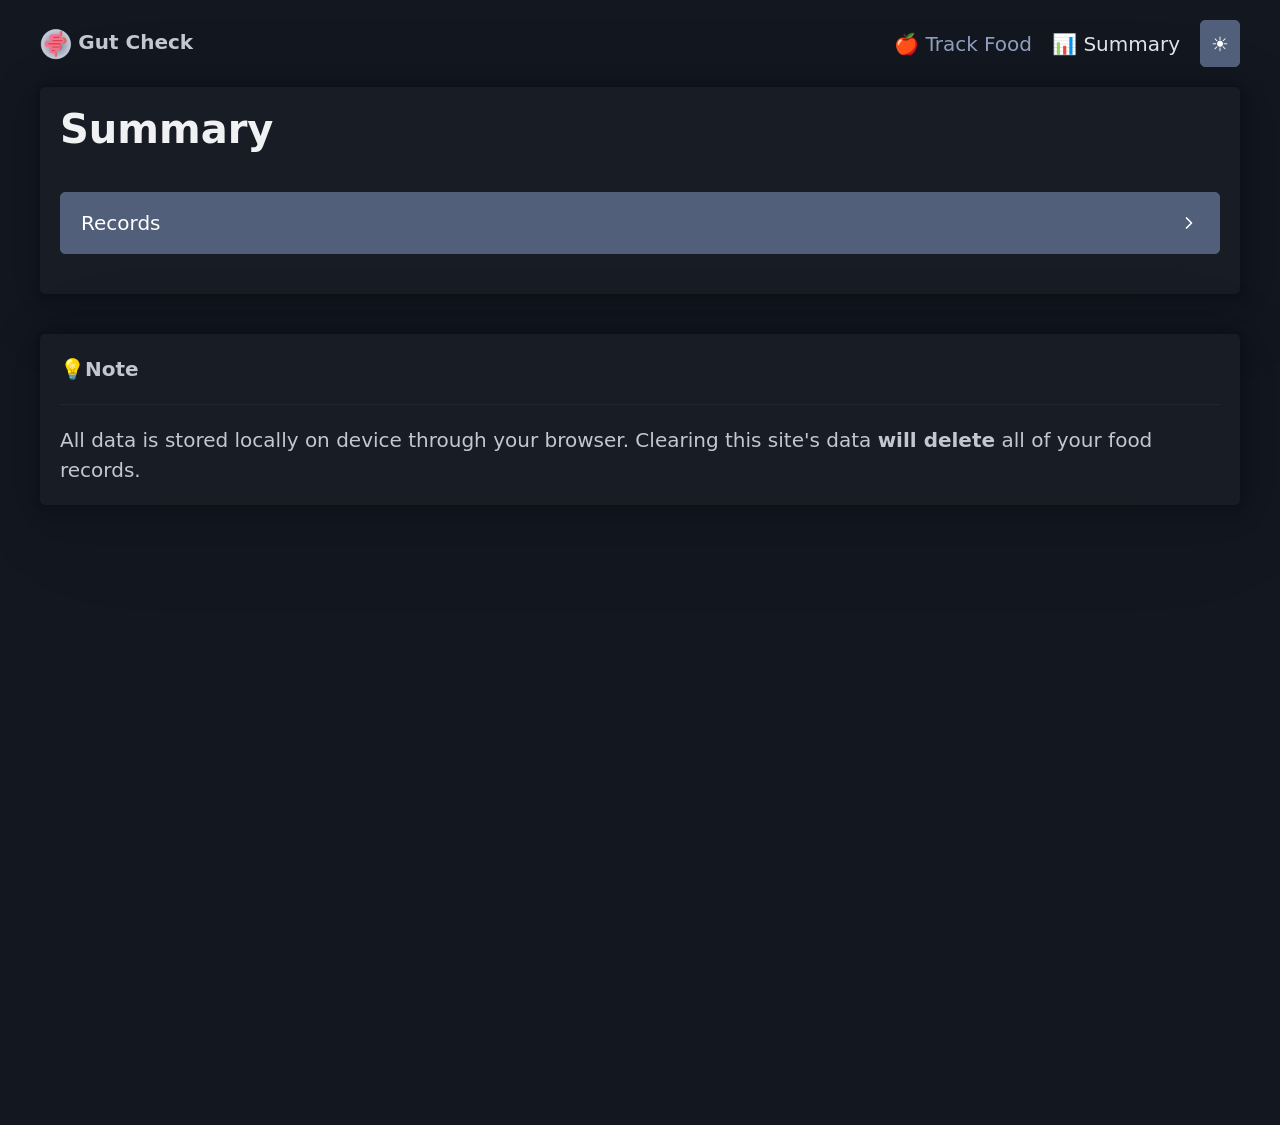
==== commit bf28790d: "feat: add theme toggle" ====
--- a/summary.html
+++ b/summary.html
@@ -1,5 +1,5 @@
 <!DOCTYPE html>
-<html lang="en">
+<html lang="en" data-theme="dark">
     <head>
         <meta charset="UTF-8">
         <meta name="viewport" content="width=device-width, initial-scale=1.0">
@@ -22,18 +22,13 @@
                 </ul>
                 <ul>
                     <li>
-                        🍎
-                        <a href="index.html">
-                            Track Food
-                        </a>
+                        🍎 <a href="index.html">Track Food</a>
                     </li>
-                </ul>
-                <ul>
                     <li>
-                        📊
-                        <a href="summary.html">
-                            Summary
-                        </a>
+                        📊 <a class="contrast" href="summary.html">Summary</a>
+                    </li>
+                    <li>
+                        <button id="theme-toggle-btn">☀️</button>
                     </li>
                 </ul>
             </nav>
@@ -69,6 +64,7 @@
         <script src="lib/idb.js"></script>
         <script src="src/FoodChoicesRepo.js"></script>
         <script src="src/Alerts.js"></script>
+        <script src="src/UserSettings.js"></script>
         <script src="src/summary.js"></script>
     </body>
     <footer>
@@ -77,6 +73,7 @@
                 <strong>💡Note</strong>
                 <hr/>
                 <span>All data is stored locally on device through your browser. Clearing this site's data <strong>will delete</strong> all of your food records.</span>
+                <br/>
             </article>
         </div>
     </footer>
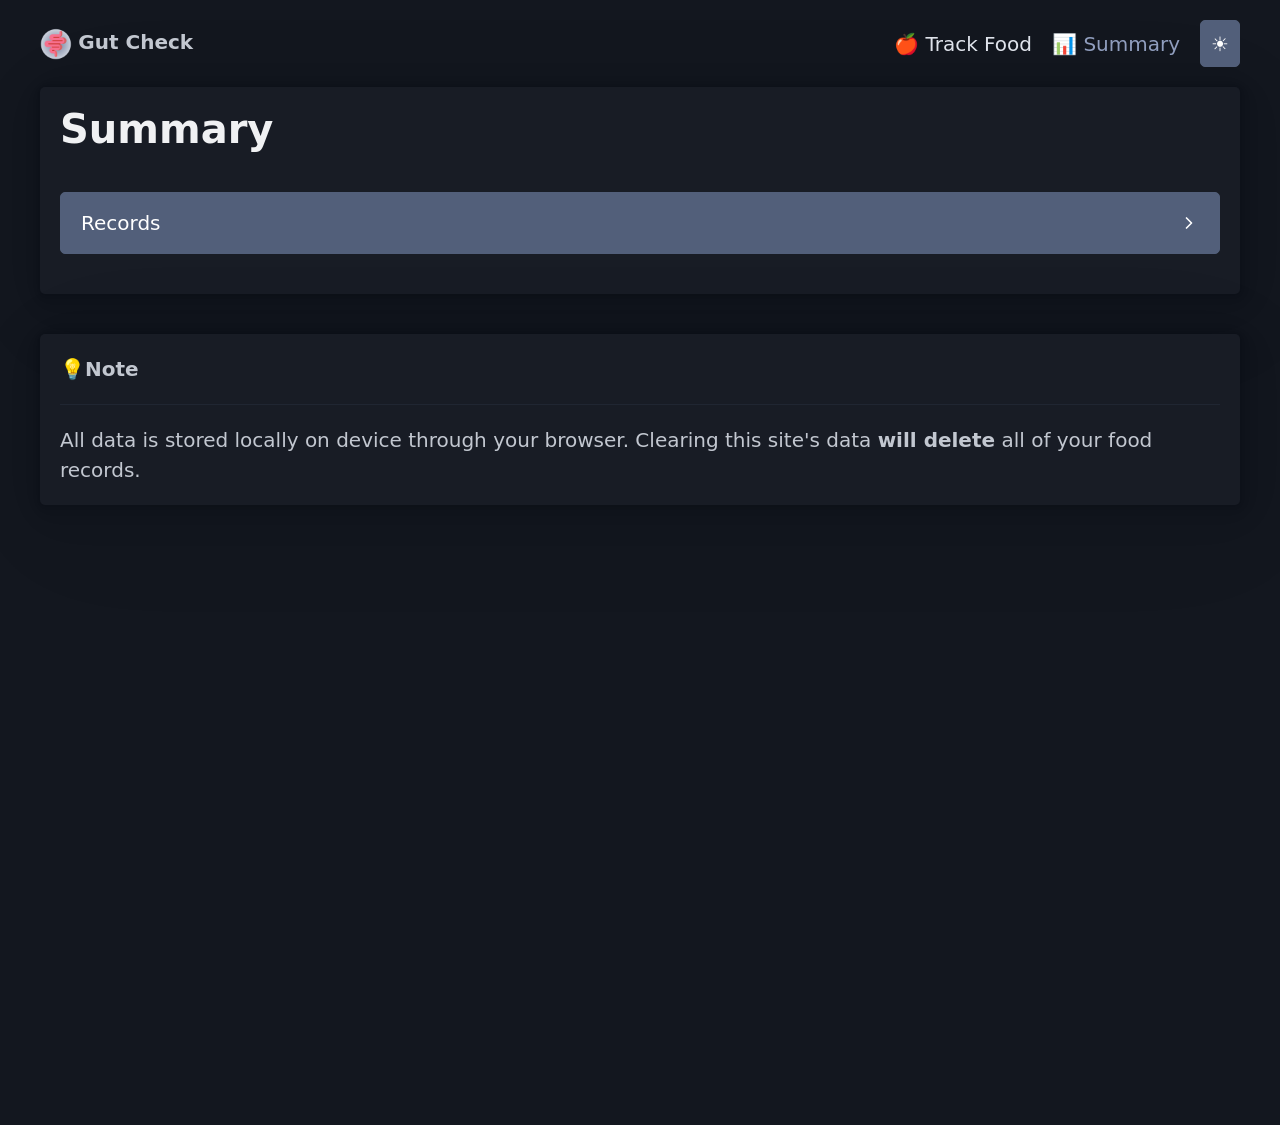
==== commit 7e9022d2: "fix: nav menu on mobile devices" ====
--- a/summary.html
+++ b/summary.html
@@ -22,10 +22,14 @@
                 </ul>
                 <ul>
                     <li>
-                        🍎 <a href="index.html">Track Food</a>
+                        <a class="contrast" href="index.html">
+                            🍎 <span class="hide-on-mobile">Track Food</span>
+                        </a>
                     </li>
                     <li>
-                        📊 <a class="contrast" href="summary.html">Summary</a>
+                        <a href="summary.html">
+                            📊 <span class="hide-on-mobile">Summary</span>
+                        </a>
                     </li>
                     <li>
                         <button id="theme-toggle-btn">☀️</button>
--- a/styles/site.css
+++ b/styles/site.css
@@ -7,4 +7,10 @@
   z-index: 1000; /* Keeps it layered on top of other content */
   display: flex;
   justify-content: center;
+}
+
+@media (max-width: 768px) {
+  .hide-on-mobile {
+    display: none;
+  }
 }
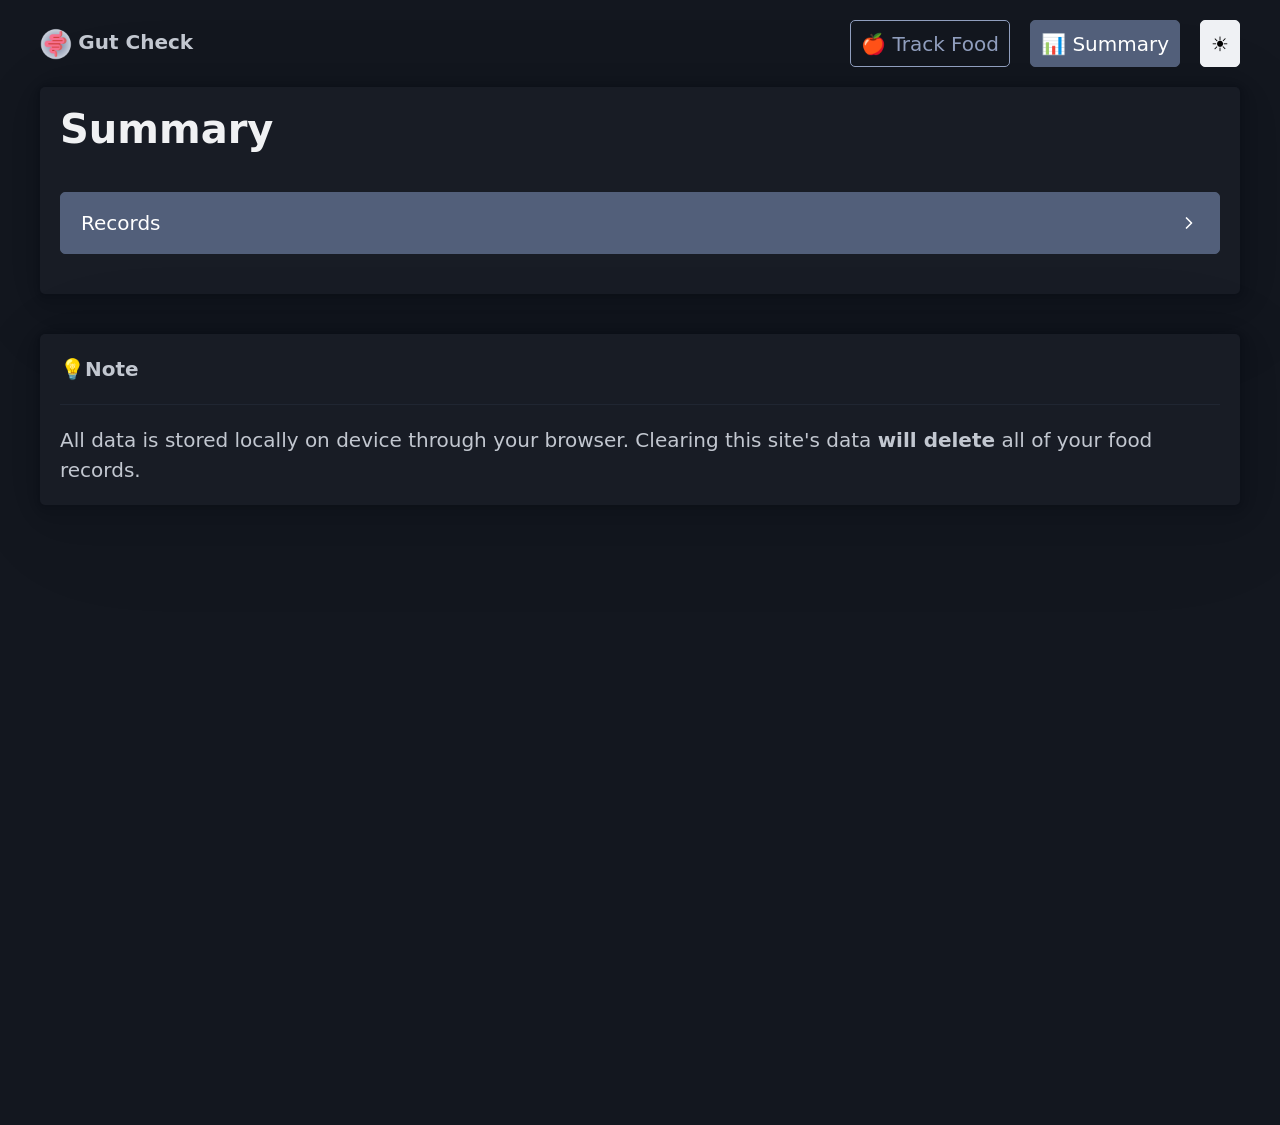
==== commit b01baf7a: "fix: nav links" ====
--- a/summary.html
+++ b/summary.html
@@ -22,17 +22,17 @@
                 </ul>
                 <ul>
                     <li>
-                        <a class="contrast" href="index.html">
+                        <button class="outline" onclick="window.location.href='index.html'">
                             🍎 <span class="hide-on-mobile">Track Food</span>
-                        </a>
+                        </button>
                     </li>
                     <li>
-                        <a href="summary.html">
+                        <button onclick="window.location.href='summary.html'">
                             📊 <span class="hide-on-mobile">Summary</span>
-                        </a>
+                        </button>
                     </li>
                     <li>
-                        <button id="theme-toggle-btn">☀️</button>
+                        <button class="contrast" id="theme-toggle-btn">☀️</button>
                     </li>
                 </ul>
             </nav>
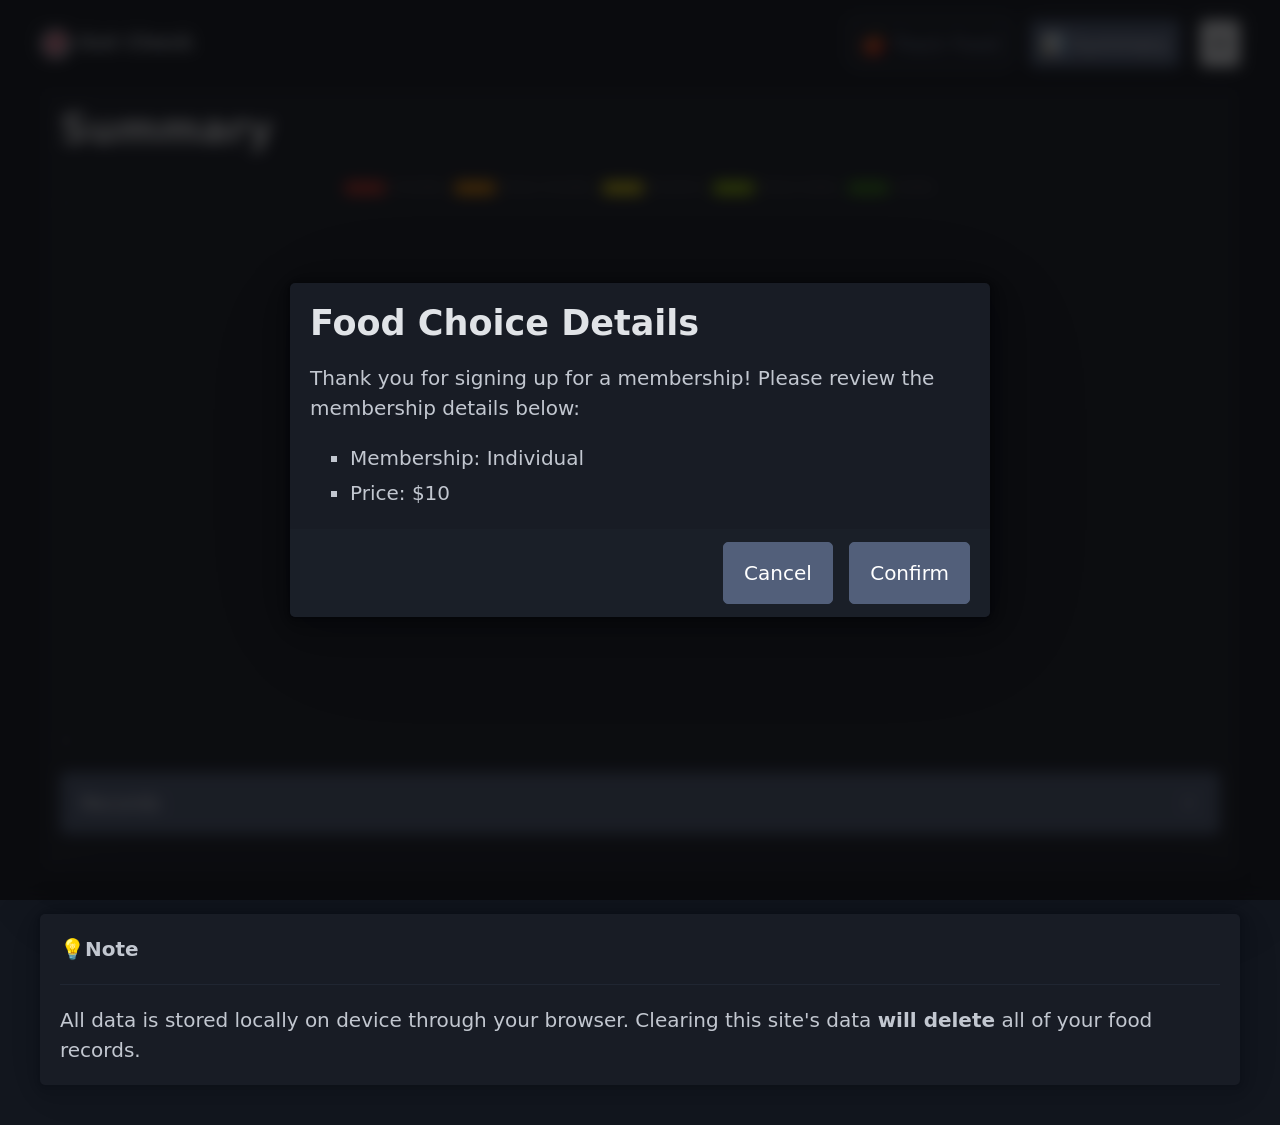
==== commit 8aac8bc4: "feat: added html for modal for viewing food choice details" ====
--- a/summary.html
+++ b/summary.html
@@ -45,13 +45,11 @@
                     <details>
                     <summary role="button">Records</summary>
                     <p>
-                        <table>
+                        <table class="striped">
                             <thead>
                                 <tr>
-                                    <th>Id</th>
                                     <th>Date</th>
-                                    <th>Food Choice</th>
-                                    <th>Health Score</th>
+                                    <th>Food</th>
                                     <th>Actions</th>
                                 </tr>
                             </thead>
@@ -63,6 +61,25 @@
                     </details>
                 </section>
             </article>
+            <dialog open>
+                <article>
+                    <h2 id="modal-title">Food Choice Details</h2>
+                    <p>
+                    Thank you for signing up for a membership!
+                    Please review the membership details below:
+                    </p>
+                    <ul>
+                    <li>Membership: Individual</li>
+                    <li>Price: $10</li>
+                    </ul>
+                    <footer>
+                    <button class="secondary">
+                        Cancel
+                    </button>
+                    <button>Confirm</button>
+                    </footer>
+                </article>
+            </dialog>
         </div>
         <script src="lib/chart.js"></script>
         <script src="lib/idb.js"></script>
--- a/styles/site.css
+++ b/styles/site.css
@@ -13,4 +13,8 @@
   .hide-on-mobile {
     display: none;
   }
+}
+
+.table-btn {
+  padding: 6px;
 }
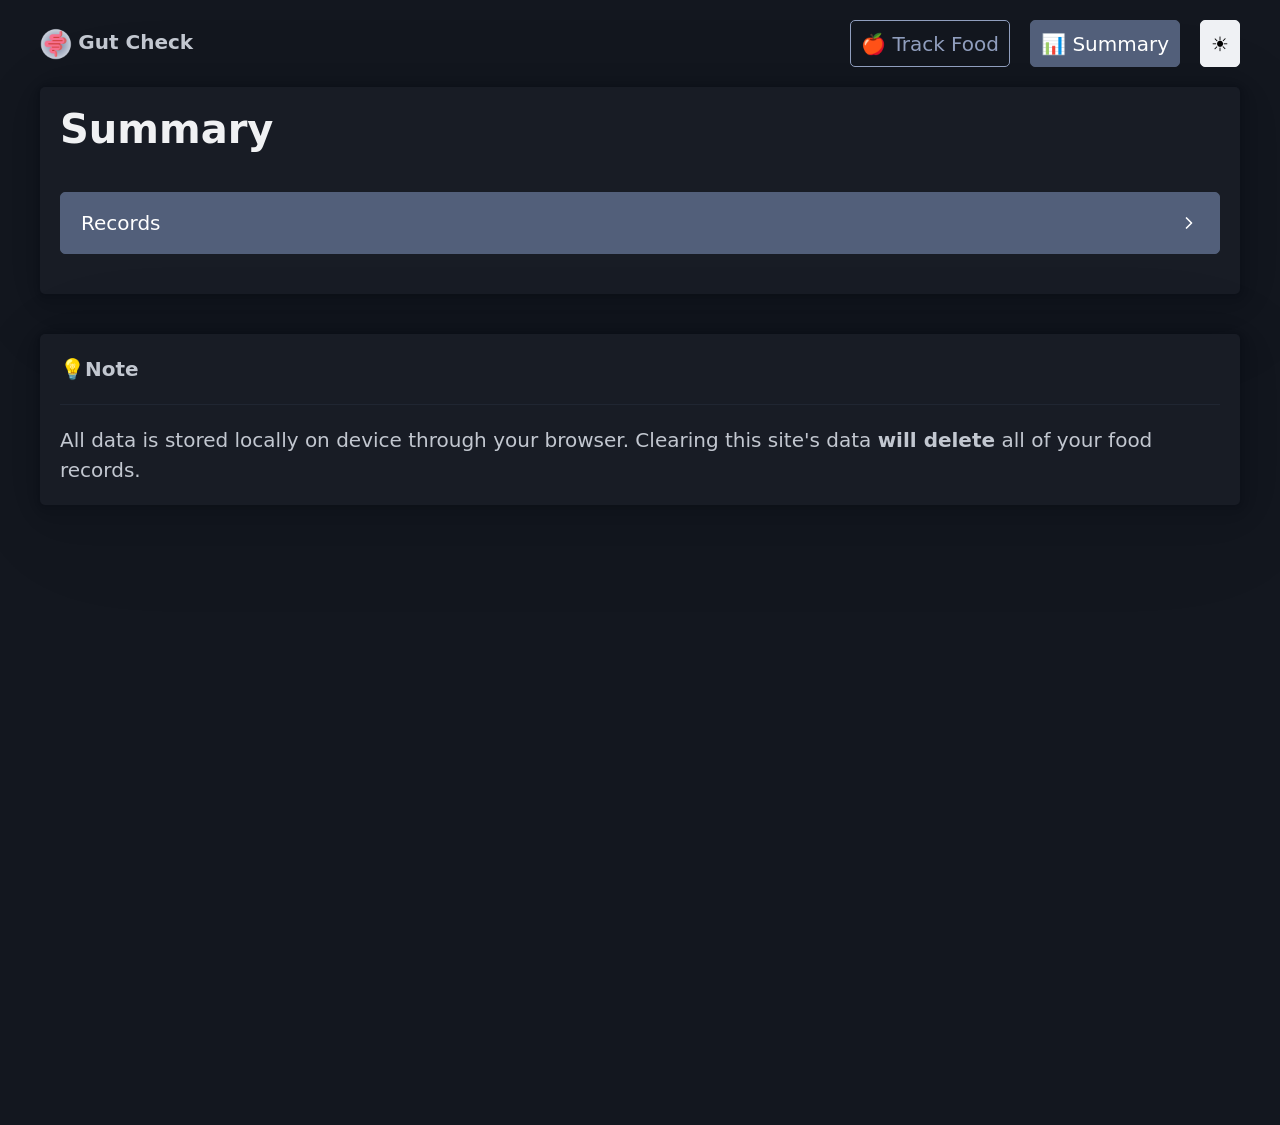
==== commit 1d3ca4cb: "feat: added a view modal" ====
--- a/summary.html
+++ b/summary.html
@@ -61,23 +61,29 @@
                     </details>
                 </section>
             </article>
-            <dialog open>
+            <!-- Modal for viewing food choice details -->
+            <dialog>
                 <article>
-                    <h2 id="modal-title">Food Choice Details</h2>
-                    <p>
-                    Thank you for signing up for a membership!
-                    Please review the membership details below:
-                    </p>
-                    <ul>
-                    <li>Membership: Individual</li>
-                    <li>Price: $10</li>
-                    </ul>
-                    <footer>
-                    <button class="secondary">
-                        Cancel
-                    </button>
-                    <button>Confirm</button>
-                    </footer>
+                    <header>
+                        <button aria-label="Close" rel="prev" id="modal-close-btn"></button>
+                        <p>
+                            <strong>📋 Food Choice Details</strong>
+                        </p>
+                    </header>
+                    <form>
+                        <fieldset role="group">
+                            <button style="width: 150px;" disabled>Date</button>
+                            <input id="modal-date-input" type="text" readonly>
+                        </fieldset>
+                        <fieldset role="group">
+                            <button style="width: 150px;" disabled>Food</button>
+                            <input id="modal-food-input" type="text" readonly>
+                        </fieldset>
+                        <fieldset role="group">
+                            <button style="width: 150px;" disabled>Health</button>
+                            <input id="modal-health-input" type="text" readonly>
+                        </fieldset>
+                    </form>
                 </article>
             </dialog>
         </div>
